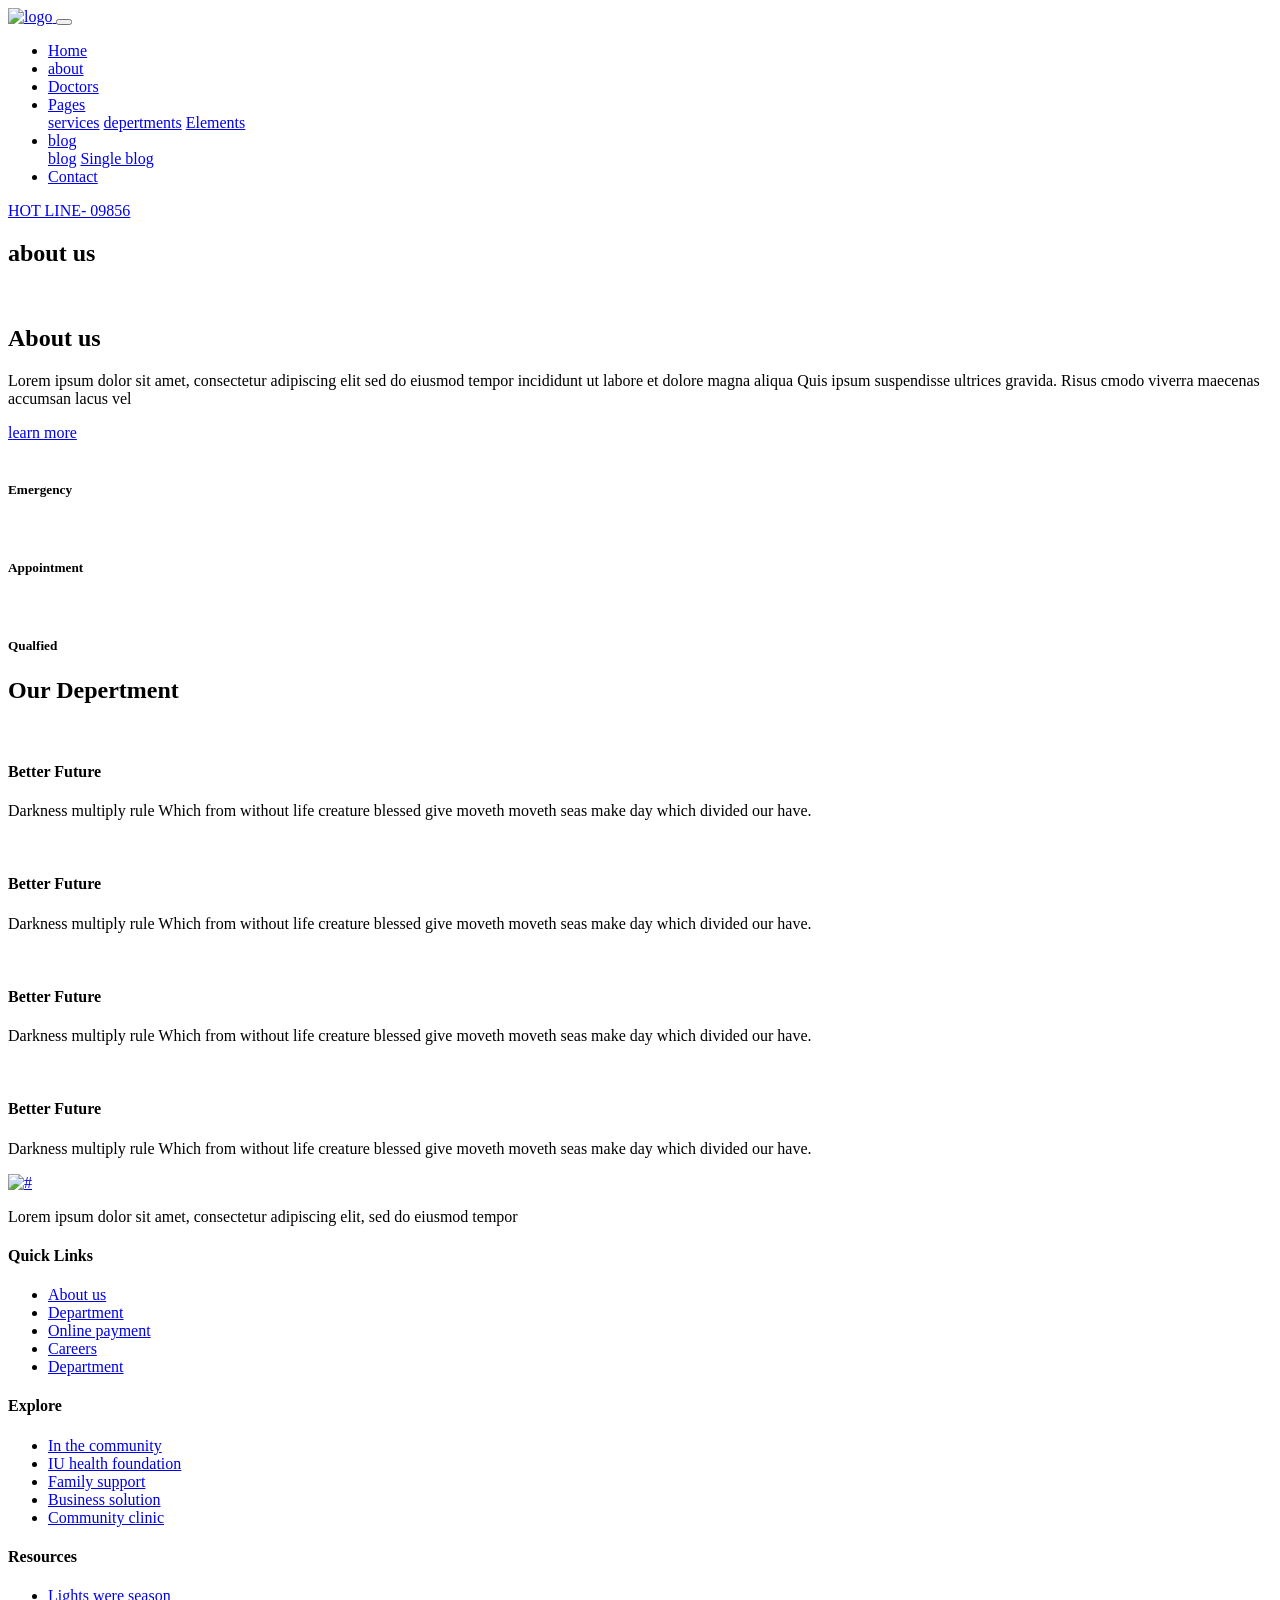
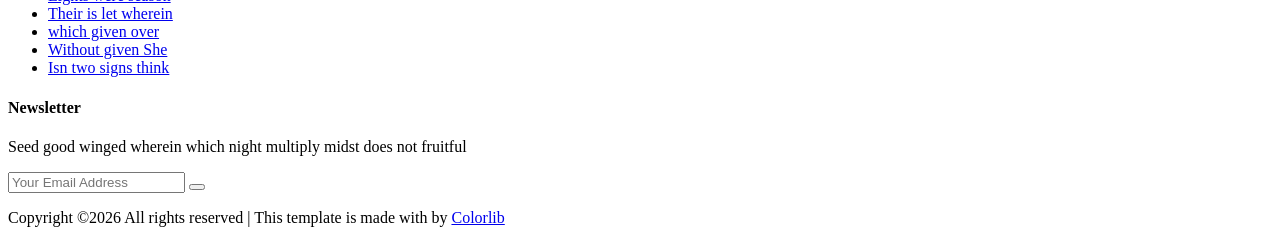
==== about.html @ 02fff4e0 "Add files via upload" ====
<!doctype html>
<html lang="en">

<head>
    <!-- Required meta tags -->
    <meta charset="utf-8">
    <meta name="viewport" content="width=device-width, initial-scale=1, shrink-to-fit=no">
    <title>medical</title>
    <link rel="icon" href="img/favicon.png">
    <!-- Bootstrap CSS -->
    <link rel="stylesheet" href="css/bootstrap.min.css">
    <!-- animate CSS -->
    <link rel="stylesheet" href="css/animate.css">
    <!-- owl carousel CSS -->
    <link rel="stylesheet" href="css/owl.carousel.min.css">
    <!-- themify CSS -->
    <link rel="stylesheet" href="css/themify-icons.css">
    <!-- flaticon CSS -->
    <link rel="stylesheet" href="css/flaticon.css">
    <!-- magnific popup CSS -->
    <link rel="stylesheet" href="css/magnific-popup.css">
    <!-- nice select CSS -->
    <link rel="stylesheet" href="css/nice-select.css">
    <!-- swiper CSS -->
    <link rel="stylesheet" href="css/slick.css">
    <!-- style CSS -->
    <link rel="stylesheet" href="css/style.css">
</head>

<body>
    <!--::header part start::-->
    <header class="main_menu">
        <div class="container">
            <div class="row align-items-center">
                <div class="col-lg-12">
                    <nav class="navbar navbar-expand-lg navbar-light">
                        <a class="navbar-brand" href="index.html"> <img src="img/logo.png" alt="logo"> </a>
                        <button class="navbar-toggler" type="button" data-toggle="collapse"
                            data-target="#navbarSupportedContent" aria-controls="navbarSupportedContent"
                            aria-expanded="false" aria-label="Toggle navigation">
                            <span class="navbar-toggler-icon"></span>
                        </button>

                        <div class="collapse navbar-collapse main-menu-item justify-content-center"
                            id="navbarSupportedContent">
                            <ul class="navbar-nav align-items-center">
                                <li class="nav-item active">
                                    <a class="nav-link" href="index.html">Home</a>
                                </li>
                                <li class="nav-item">
                                    <a class="nav-link" href="about.html">about</a>
                                </li>
                                <li class="nav-item">
                                    <a class="nav-link" href="Doctor.html">Doctors</a>
                                </li>

                                <li class="nav-item dropdown">
                                    <a class="nav-link dropdown-toggle" href="blog.html" id="navbarDropdown"
                                        role="button" data-toggle="dropdown" aria-haspopup="true" aria-expanded="false">
                                        Pages
                                    </a>
                                    <div class="dropdown-menu" aria-labelledby="navbarDropdown">
                                        <a class="dropdown-item" href="services.html">services</a>
                                        <a class="dropdown-item" href="dep.html">depertments</a>
                                        <a class="dropdown-item" href="elements.html">Elements</a>
                                    </div>
                                </li>
                                <li class="nav-item dropdown">
                                    <a class="nav-link dropdown-toggle" href="blog.html" id="navbarDropdown_1"
                                        role="button" data-toggle="dropdown" aria-haspopup="true" aria-expanded="false">
                                        blog
                                    </a>
                                    <div class="dropdown-menu" aria-labelledby="navbarDropdown_1">
                                        <a class="dropdown-item" href="blog.html">blog</a>
                                        <a class="dropdown-item" href="single-blog.html">Single blog</a>
                                    </div>
                                </li>

                                <li class="nav-item">
                                    <a class="nav-link" href="contact.html">Contact</a>
                                </li>
                            </ul>
                        </div>
                        <a class="btn_2 d-none d-lg-block" href="#">HOT LINE- 09856</a>
                    </nav>
                </div>
            </div>
        </div>
    </header>
    <!-- Header part end-->

    <!-- breadcrumb start-->
    <section class="breadcrumb_part breadcrumb_bg">
        <div class="container">
            <div class="row">
                <div class="col-lg-12">
                    <div class="breadcrumb_iner">
                        <div class="breadcrumb_iner_item">
                            <h2>about us</h2>
                        </div>
                    </div>
                </div>
            </div>
        </div>
    </section>
    <!-- breadcrumb start-->

    <!-- about us part start-->
    <section class="about_us single_about_padding">
        <div class="container">
            <div class="row justify-content-between align-items-center">
                <div class="col-md-6 col-lg-6">
                    <div class="about_us_img">
                        <img src="img/top_service.png" alt="">
                    </div>
                </div>
                <div class="col-md-6 col-lg-5">
                    <div class="about_us_text">
                        <h2>About us</h2>
                        <p>Lorem ipsum dolor sit amet, consectetur adipiscing elit sed
                            do eiusmod tempor incididunt ut labore et dolore magna aliqua
                            Quis ipsum suspendisse ultrices gravida. Risus cmodo viverra
                            maecenas accumsan lacus vel</p>
                        <a class="btn_2 " href="#">learn more</a>
                        <div class="banner_item">
                            <div class="single_item">
                                <img src="img/icon/banner_1.svg" alt="">
                                <h5>Emergency</h5>
                            </div>
                            <div class="single_item">
                                <img src="img/icon/banner_2.svg" alt="">
                                <h5>Appointment</h5>
                            </div>
                            <div class="single_item">
                                <img src="img/icon/banner_3.svg" alt="">
                                <h5>Qualfied</h5>
                            </div>
                        </div>
                    </div>
                </div>
            </div>
        </div>
    </section>
    <!-- about us part end-->

    <!-- our depertment part start-->
    <section class="our_depertment section_padding">
        <div class="container">
            <div class="row justify-content-center text-center">
                <div class="col-xl-12">
                    <div class="depertment_content">
                        <div class="row justify-content-center">
                            <div class="col-xl-8">
                                <h2>Our Depertment</h2>
                                <div class="row">
                                    <div class="col-lg-6 col-sm-6">
                                        <div class="single_our_depertment">
                                            <span class="our_depertment_icon"><img src="img/icon/feature_2.svg"
                                                    alt=""></span>
                                            <h4>Better Future</h4>
                                            <p>Darkness multiply rule Which from without life creature blessed
                                                give moveth moveth seas make day which divided our have.</p>
                                        </div>
                                    </div>
                                    <div class="col-lg-6 col-sm-6">
                                        <div class="single_our_depertment">
                                            <span class="our_depertment_icon"><img src="img/icon/feature_2.svg"
                                                    alt=""></span>
                                            <h4>Better Future</h4>
                                            <p>Darkness multiply rule Which from without life creature blessed
                                                give moveth moveth seas make day which divided our have.</p>
                                        </div>
                                    </div>
                                    <div class="col-lg-6 col-sm-6">
                                        <div class="single_our_depertment">
                                            <span class="our_depertment_icon"><img src="img/icon/feature_2.svg"
                                                    alt=""></span>
                                            <h4>Better Future</h4>
                                            <p>Darkness multiply rule Which from without life creature blessed
                                                give moveth moveth seas make day which divided our have.</p>
                                        </div>
                                    </div>
                                    <div class="col-lg-6 col-sm-6">
                                        <div class="single_our_depertment">
                                            <span class="our_depertment_icon"><img src="img/icon/feature_2.svg"
                                                    alt=""></span>
                                            <h4>Better Future</h4>
                                            <p>Darkness multiply rule Which from without life creature blessed
                                                give moveth moveth seas make day which divided our have.</p>
                                        </div>
                                    </div>
                                </div>
                            </div>
                        </div>

                    </div>
                </div>
            </div>
        </div>
    </section>
    <!-- our depertment part end-->

    <!-- footer part start-->
    <footer class="footer-area">
        <div class="footer section_padding">
            <div class="container">
                <div class="row justify-content-between">
                    <div class="col-xl-2 col-md-4 col-sm-6 single-footer-widget">
                        <a href="#" class="footer_logo"> <img src="img/logo.png" alt="#"> </a>
                        <p>Lorem ipsum dolor sit amet, consectetur adipiscing elit, sed do eiusmod tempor </p>
                        <div class="social_logo">
                            <a href="#"><i class="ti-facebook"></i></a>
                            <a href="#"> <i class="ti-twitter"></i> </a>
                            <a href="#"><i class="ti-instagram"></i></a>
                            <a href="#"><i class="ti-skype"></i></a>
                        </div>
                    </div>
                    <div class="col-xl-2 col-sm-6 col-md-4 single-footer-widget">
                        <h4>Quick Links</h4>
                        <ul>
                            <li><a href="#">About us</a></li>
                            <li><a href="#">Department</a></li>
                            <li><a href="#"> Online payment</a></li>
                            <li><a href="#">Careers</a></li>
                            <li><a href="#">Department</a></li>
                        </ul>
                    </div>
                    <div class="col-xl-2 col-sm-6 col-md-4 single-footer-widget">
                        <h4>Explore</h4>
                        <ul>
                            <li><a href="#">In the community</a></li>
                            <li><a href="#">IU health foundation</a></li>
                            <li><a href="#">Family support </a></li>
                            <li><a href="#">Business solution</a></li>
                            <li><a href="#">Community clinic</a></li>
                        </ul>
                    </div>
                    <div class="col-xl-2 col-sm-6 col-md-6 single-footer-widget">
                        <h4>Resources</h4>
                        <ul>
                            <li><a href="#">Lights were season</a></li>
                            <li><a href="#"> Their is let wherein</a></li>
                            <li><a href="#">which given over</a></li>
                            <li><a href="#">Without given She</a></li>
                            <li><a href="#">Isn two signs think</a></li>
                        </ul>
                    </div>
                    <div class="col-xl-3 col-sm-6 col-md-6 single-footer-widget">
                        <h4>Newsletter</h4>
                        <p>Seed good winged wherein which night multiply
                            midst does not fruitful</p>
                        <div class="form-wrap" id="mc_embed_signup">
                            <form target="_blank"
                                action="https://spondonit.us12.list-manage.com/subscribe/post?u=1462626880ade1ac87bd9c93a&amp;id=92a4423d01"
                                method="get" class="form-inline">
                                <input class="form-control" name="EMAIL" placeholder="Your Email Address"
                                    onfocus="this.placeholder = ''" onblur="this.placeholder = 'Your Email Address '"
                                    required="" type="email">
                                <button class="click-btn btn btn-default text-uppercase"> <i class="ti-angle-right"></i>
                                </button>
                                <div style="position: absolute; left: -5000px;">
                                    <input name="b_36c4fd991d266f23781ded980_aefe40901a" tabindex="-1" value=""
                                        type="text">
                                </div>

                                <div class="info"></div>
                            </form>
                        </div>
                    </div>
                </div>
            </div>
        </div>

        <div class="copyright_part">
            <div class="container">
                <div class="row align-items-center">
                    <p class="footer-text m-0 col-lg-8 col-md-12"><!-- Link back to Colorlib can't be removed. Template is licensed under CC BY 3.0. -->
Copyright &copy;<script>document.write(new Date().getFullYear());</script> All rights reserved | This template is made with <i class="ti-heart" aria-hidden="true"></i> by <a href="https://colorlib.com" target="_blank">Colorlib</a>
<!-- Link back to Colorlib can't be removed. Template is licensed under CC BY 3.0. -->
</p>
                    <div class="col-lg-4 col-md-12 text-center text-lg-right footer-social">
                        <a href="#"><i class="ti-facebook"></i></a>
                        <a href="#"> <i class="ti-twitter"></i> </a>
                        <a href="#"><i class="ti-instagram"></i></a>
                        <a href="#"><i class="ti-skype"></i></a>
                    </div>
                </div>
            </div>
        </div>
    </footer>

    <!-- footer part end-->

    <!-- jquery plugins here-->

    <script src="js/jquery-1.12.1.min.js"></script>
    <!-- popper js -->
    <script src="js/popper.min.js"></script>
    <!-- bootstrap js -->
    <script src="js/bootstrap.min.js"></script>
    <!-- owl carousel js -->
    <script src="js/owl.carousel.min.js"></script>
    <script src="js/jquery.nice-select.min.js"></script>
    <!-- contact js -->
    <script src="js/jquery.ajaxchimp.min.js"></script>
    <script src="js/jquery.form.js"></script>
    <script src="js/jquery.validate.min.js"></script>
    <script src="js/mail-script.js"></script>
    <script src="js/contact.js"></script>
    <!-- custom js -->
    <script src="js/custom.js"></script>
</body>

</html>
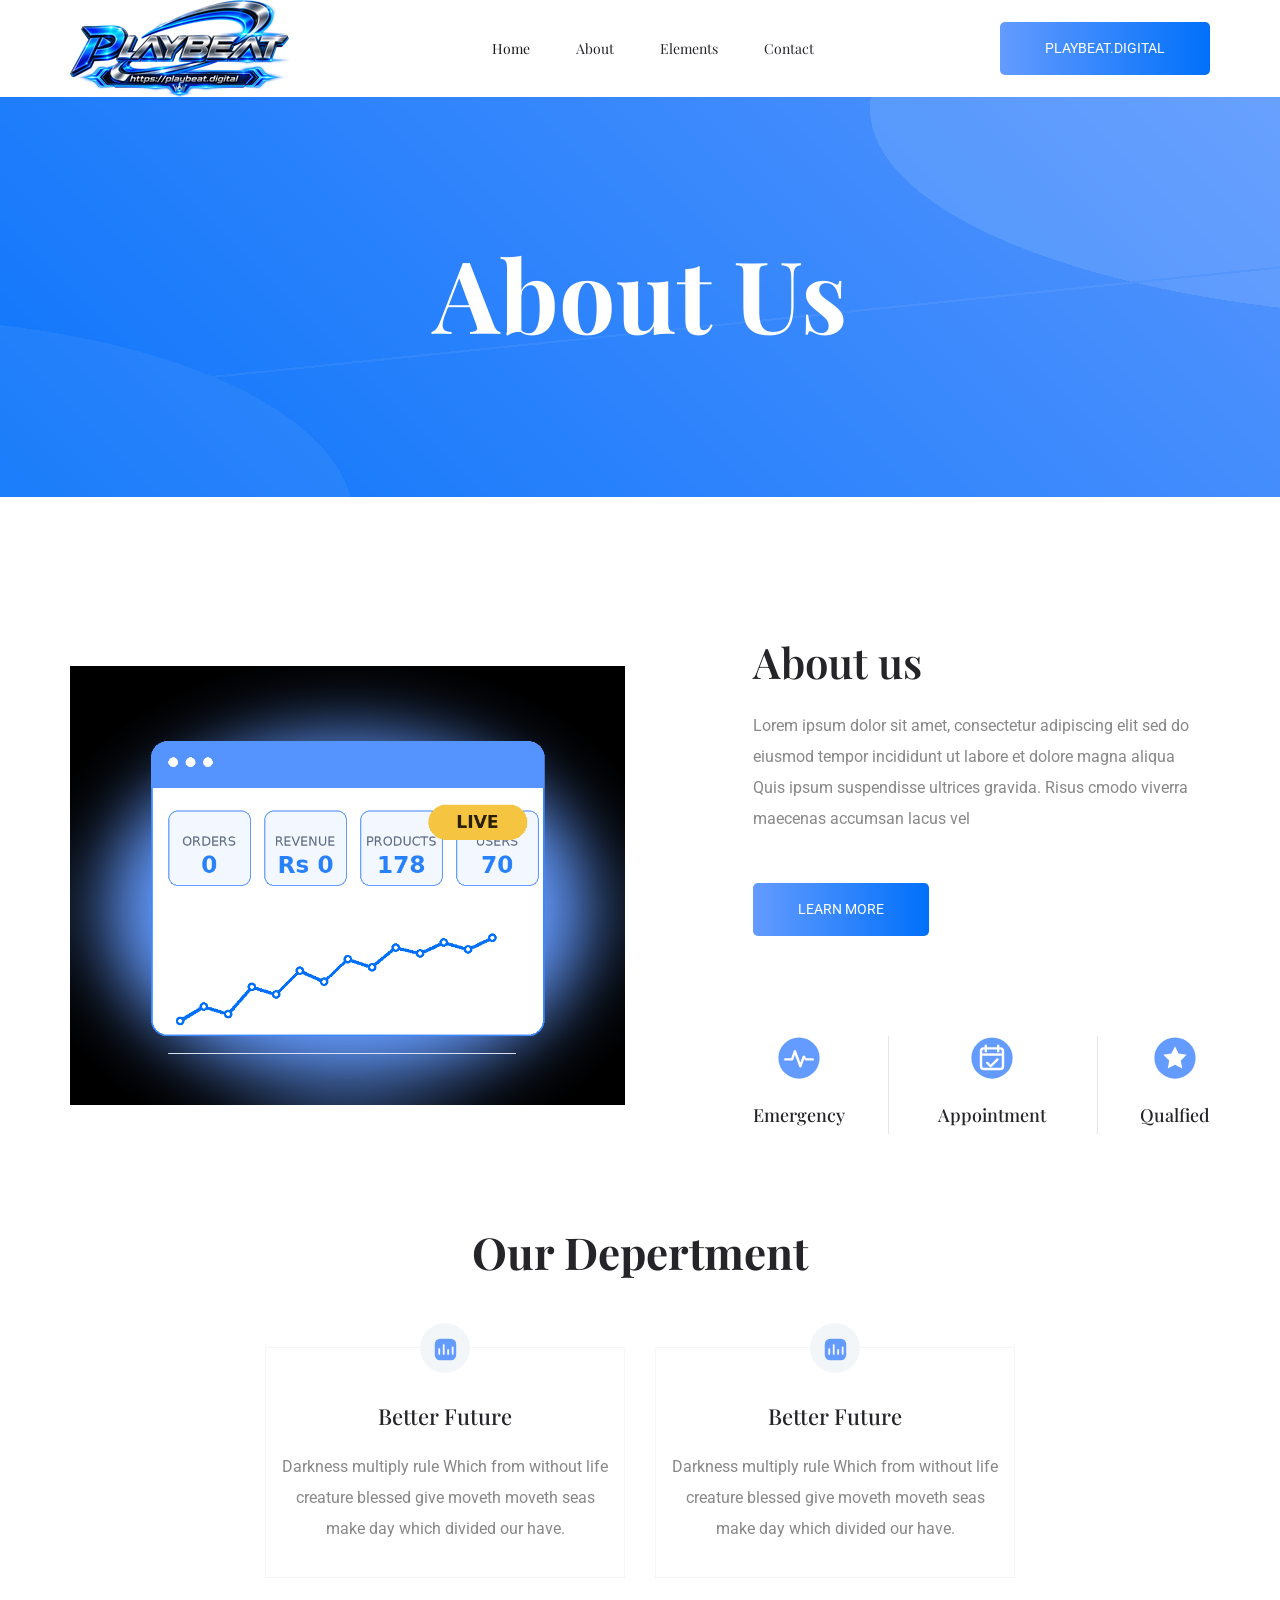
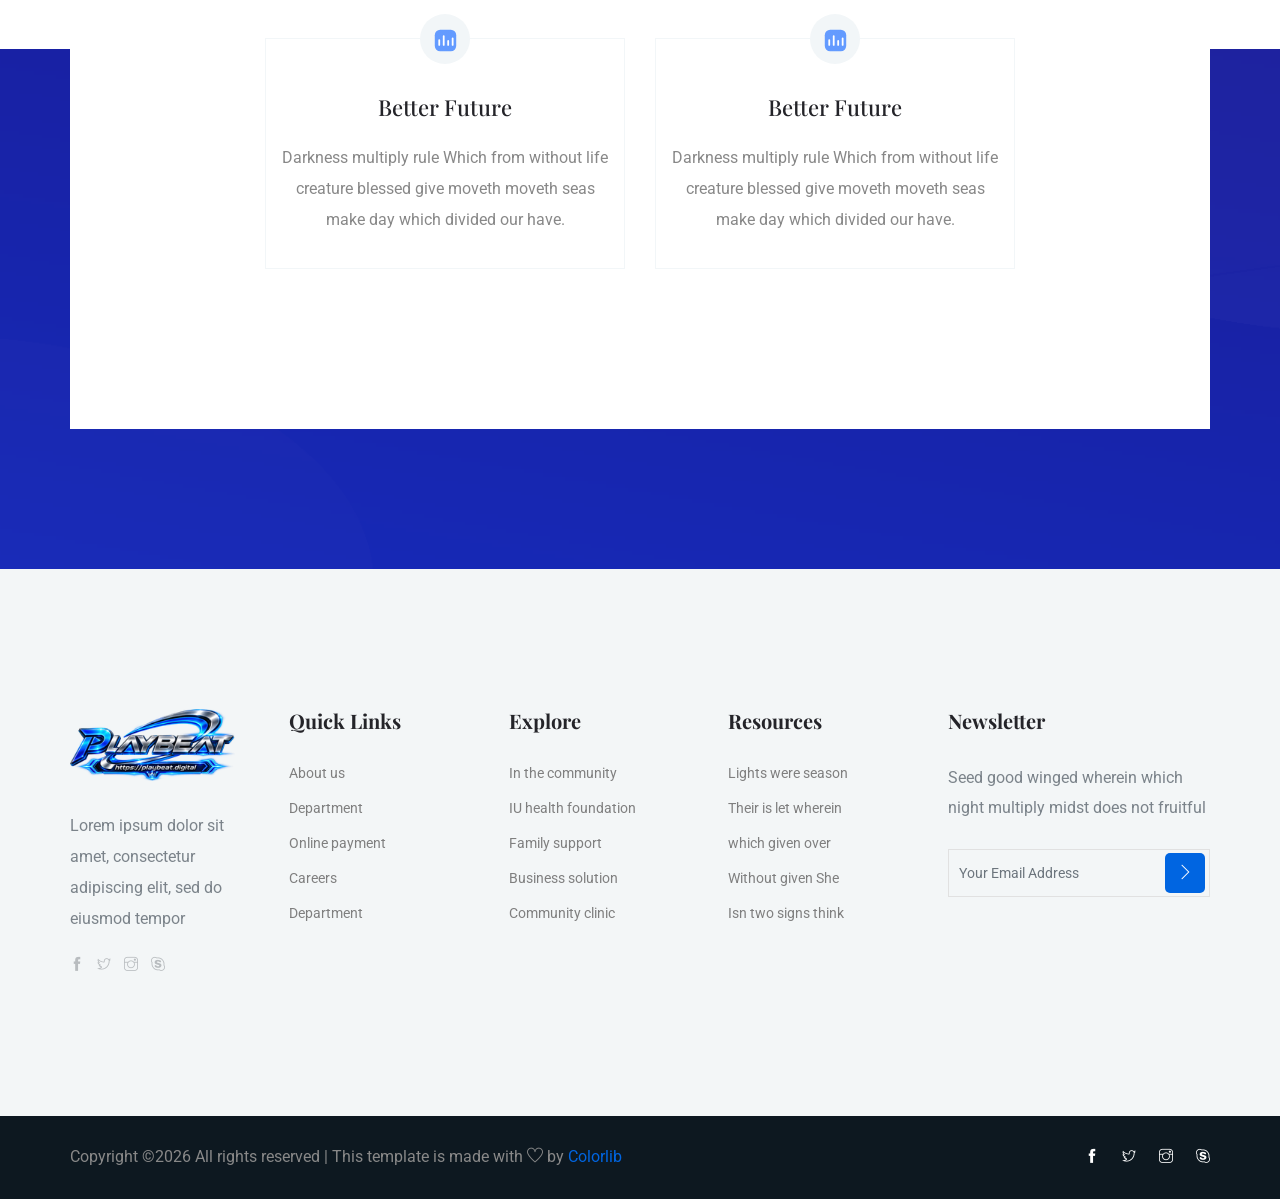
==== commit d4e9fcb0: "Apply Medico theme visually + add admin panel bootstrap page with integrations display - Restructure" ====
--- a/about.html
+++ b/about.html
@@ -5,7 +5,7 @@
     <!-- Required meta tags -->
     <meta charset="utf-8">
     <meta name="viewport" content="width=device-width, initial-scale=1, shrink-to-fit=no">
-    <title>medical</title>
+    <title>Playbeat Digital — About the Admin Bootstrap</title>
     <link rel="icon" href="img/favicon.png">
     <!-- Bootstrap CSS -->
     <link rel="stylesheet" href="css/bootstrap.min.css">
@@ -43,7 +43,7 @@
 
                         <div class="collapse navbar-collapse main-menu-item justify-content-center"
                             id="navbarSupportedContent">
-                            <ul class="navbar-nav align-items-center">
+                                                        <ul class="navbar-nav align-items-center">
                                 <li class="nav-item active">
                                     <a class="nav-link" href="index.html">Home</a>
                                 </li>
@@ -51,37 +51,14 @@
                                     <a class="nav-link" href="about.html">about</a>
                                 </li>
                                 <li class="nav-item">
-                                    <a class="nav-link" href="Doctor.html">Doctors</a>
-                                </li>
-
-                                <li class="nav-item dropdown">
-                                    <a class="nav-link dropdown-toggle" href="blog.html" id="navbarDropdown"
-                                        role="button" data-toggle="dropdown" aria-haspopup="true" aria-expanded="false">
-                                        Pages
-                                    </a>
-                                    <div class="dropdown-menu" aria-labelledby="navbarDropdown">
-                                        <a class="dropdown-item" href="services.html">services</a>
-                                        <a class="dropdown-item" href="dep.html">depertments</a>
-                                        <a class="dropdown-item" href="elements.html">Elements</a>
-                                    </div>
-                                </li>
-                                <li class="nav-item dropdown">
-                                    <a class="nav-link dropdown-toggle" href="blog.html" id="navbarDropdown_1"
-                                        role="button" data-toggle="dropdown" aria-haspopup="true" aria-expanded="false">
-                                        blog
-                                    </a>
-                                    <div class="dropdown-menu" aria-labelledby="navbarDropdown_1">
-                                        <a class="dropdown-item" href="blog.html">blog</a>
-                                        <a class="dropdown-item" href="single-blog.html">Single blog</a>
-                                    </div>
-                                </li>
-
+                                    <a class="nav-link" href="elements.html">Elements</a>
+                                </li>
                                 <li class="nav-item">
                                     <a class="nav-link" href="contact.html">Contact</a>
                                 </li>
                             </ul>
                         </div>
-                        <a class="btn_2 d-none d-lg-block" href="#">HOT LINE- 09856</a>
+                        <a class="btn_2 d-none d-lg-block" href="https://playbeat.digital" target="_blank" rel="noopener">playbeat.digital</a>
                     </nav>
                 </div>
             </div>
--- a/css/themify-icons.css
+++ b/css/themify-icons.css
@@ -0,0 +1,1081 @@
+@font-face {
+	font-family: 'themify';
+	src:url('../fonts/themify.eot?-fvbane');
+	src:url('../fonts/themify.eot?#iefix-fvbane') format('embedded-opentype'),
+		url('../fonts/themify.woff?-fvbane') format('woff'),
+		url('../fonts/themify.ttf?-fvbane') format('truetype'),
+		url('../fonts/themify.svg?-fvbane#themify') format('svg');
+	font-weight: normal;
+	font-style: normal;
+}
+
+[class^="ti-"], [class*=" ti-"] {
+	font-family: 'themify';
+	speak: none;
+	font-style: normal;
+	font-weight: normal;
+	font-variant: normal;
+	text-transform: none;
+	line-height: 1;
+
+	/* Better Font Rendering =========== */
+	-webkit-font-smoothing: antialiased;
+	-moz-osx-font-smoothing: grayscale;
+}
+
+.ti-wand:before {
+	content: "\e600";
+}
+.ti-volume:before {
+	content: "\e601";
+}
+.ti-user:before {
+	content: "\e602";
+}
+.ti-unlock:before {
+	content: "\e603";
+}
+.ti-unlink:before {
+	content: "\e604";
+}
+.ti-trash:before {
+	content: "\e605";
+}
+.ti-thought:before {
+	content: "\e606";
+}
+.ti-target:before {
+	content: "\e607";
+}
+.ti-tag:before {
+	content: "\e608";
+}
+.ti-tablet:before {
+	content: "\e609";
+}
+.ti-star:before {
+	content: "\e60a";
+}
+.ti-spray:before {
+	content: "\e60b";
+}
+.ti-signal:before {
+	content: "\e60c";
+}
+.ti-shopping-cart:before {
+	content: "\e60d";
+}
+.ti-shopping-cart-full:before {
+	content: "\e60e";
+}
+.ti-settings:before {
+	content: "\e60f";
+}
+.ti-search:before {
+	content: "\e610";
+}
+.ti-zoom-in:before {
+	content: "\e611";
+}
+.ti-zoom-out:before {
+	content: "\e612";
+}
+.ti-cut:before {
+	content: "\e613";
+}
+.ti-ruler:before {
+	content: "\e614";
+}
+.ti-ruler-pencil:before {
+	content: "\e615";
+}
+.ti-ruler-alt:before {
+	content: "\e616";
+}
+.ti-bookmark:before {
+	content: "\e617";
+}
+.ti-bookmark-alt:before {
+	content: "\e618";
+}
+.ti-reload:before {
+	content: "\e619";
+}
+.ti-plus:before {
+	content: "\e61a";
+}
+.ti-pin:before {
+	content: "\e61b";
+}
+.ti-pencil:before {
+	content: "\e61c";
+}
+.ti-pencil-alt:before {
+	content: "\e61d";
+}
+.ti-paint-roller:before {
+	content: "\e61e";
+}
+.ti-paint-bucket:before {
+	content: "\e61f";
+}
+.ti-na:before {
+	content: "\e620";
+}
+.ti-mobile:before {
+	content: "\e621";
+}
+.ti-minus:before {
+	content: "\e622";
+}
+.ti-medall:before {
+	content: "\e623";
+}
+.ti-medall-alt:before {
+	content: "\e624";
+}
+.ti-marker:before {
+	content: "\e625";
+}
+.ti-marker-alt:before {
+	content: "\e626";
+}
+.ti-arrow-up:before {
+	content: "\e627";
+}
+.ti-arrow-right:before {
+	content: "\e628";
+}
+.ti-arrow-left:before {
+	content: "\e629";
+}
+.ti-arrow-down:before {
+	content: "\e62a";
+}
+.ti-lock:before {
+	content: "\e62b";
+}
+.ti-location-arrow:before {
+	content: "\e62c";
+}
+.ti-link:before {
+	content: "\e62d";
+}
+.ti-layout:before {
+	content: "\e62e";
+}
+.ti-layers:before {
+	content: "\e62f";
+}
+.ti-layers-alt:before {
+	content: "\e630";
+}
+.ti-key:before {
+	content: "\e631";
+}
+.ti-import:before {
+	content: "\e632";
+}
+.ti-image:before {
+	content: "\e633";
+}
+.ti-heart:before {
+	content: "\e634";
+}
+.ti-heart-broken:before {
+	content: "\e635";
+}
+.ti-hand-stop:before {
+	content: "\e636";
+}
+.ti-hand-open:before {
+	content: "\e637";
+}
+.ti-hand-drag:before {
+	content: "\e638";
+}
+.ti-folder:before {
+	content: "\e639";
+}
+.ti-flag:before {
+	content: "\e63a";
+}
+.ti-flag-alt:before {
+	content: "\e63b";
+}
+.ti-flag-alt-2:before {
+	content: "\e63c";
+}
+.ti-eye:before {
+	content: "\e63d";
+}
+.ti-export:before {
+	content: "\e63e";
+}
+.ti-exchange-vertical:before {
+	content: "\e63f";
+}
+.ti-desktop:before {
+	content: "\e640";
+}
+.ti-cup:before {
+	content: "\e641";
+}
+.ti-crown:before {
+	content: "\e642";
+}
+.ti-comments:before {
+	content: "\e643";
+}
+.ti-comment:before {
+	content: "\e644";
+}
+.ti-comment-alt:before {
+	content: "\e645";
+}
+.ti-close:before {
+	content: "\e646";
+}
+.ti-clip:before {
+	content: "\e647";
+}
+.ti-angle-up:before {
+	content: "\e648";
+}
+.ti-angle-right:before {
+	content: "\e649";
+}
+.ti-angle-left:before {
+	content: "\e64a";
+}
+.ti-angle-down:before {
+	content: "\e64b";
+}
+.ti-check:before {
+	content: "\e64c";
+}
+.ti-check-box:before {
+	content: "\e64d";
+}
+.ti-camera:before {
+	content: "\e64e";
+}
+.ti-announcement:before {
+	content: "\e64f";
+}
+.ti-brush:before {
+	content: "\e650";
+}
+.ti-briefcase:before {
+	content: "\e651";
+}
+.ti-bolt:before {
+	content: "\e652";
+}
+.ti-bolt-alt:before {
+	content: "\e653";
+}
+.ti-blackboard:before {
+	content: "\e654";
+}
+.ti-bag:before {
+	content: "\e655";
+}
+.ti-move:before {
+	content: "\e656";
+}
+.ti-arrows-vertical:before {
+	content: "\e657";
+}
+.ti-arrows-horizontal:before {
+	content: "\e658";
+}
+.ti-fullscreen:before {
+	content: "\e659";
+}
+.ti-arrow-top-right:before {
+	content: "\e65a";
+}
+.ti-arrow-top-left:before {
+	content: "\e65b";
+}
+.ti-arrow-circle-up:before {
+	content: "\e65c";
+}
+.ti-arrow-circle-right:before {
+	content: "\e65d";
+}
+.ti-arrow-circle-left:before {
+	content: "\e65e";
+}
+.ti-arrow-circle-down:before {
+	content: "\e65f";
+}
+.ti-angle-double-up:before {
+	content: "\e660";
+}
+.ti-angle-double-right:before {
+	content: "\e661";
+}
+.ti-angle-double-left:before {
+	content: "\e662";
+}
+.ti-angle-double-down:before {
+	content: "\e663";
+}
+.ti-zip:before {
+	content: "\e664";
+}
+.ti-world:before {
+	content: "\e665";
+}
+.ti-wheelchair:before {
+	content: "\e666";
+}
+.ti-view-list:before {
+	content: "\e667";
+}
+.ti-view-list-alt:before {
+	content: "\e668";
+}
+.ti-view-grid:before {
+	content: "\e669";
+}
+.ti-uppercase:before {
+	content: "\e66a";
+}
+.ti-upload:before {
+	content: "\e66b";
+}
+.ti-underline:before {
+	content: "\e66c";
+}
+.ti-truck:before {
+	content: "\e66d";
+}
+.ti-timer:before {
+	content: "\e66e";
+}
+.ti-ticket:before {
+	content: "\e66f";
+}
+.ti-thumb-up:before {
+	content: "\e670";
+}
+.ti-thumb-down:before {
+	content: "\e671";
+}
+.ti-text:before {
+	content: "\e672";
+}
+.ti-stats-up:before {
+	content: "\e673";
+}
+.ti-stats-down:before {
+	content: "\e674";
+}
+.ti-split-v:before {
+	content: "\e675";
+}
+.ti-split-h:before {
+	content: "\e676";
+}
+.ti-smallcap:before {
+	content: "\e677";
+}
+.ti-shine:before {
+	content: "\e678";
+}
+.ti-shift-right:before {
+	content: "\e679";
+}
+.ti-shift-left:before {
+	content: "\e67a";
+}
+.ti-shield:before {
+	content: "\e67b";
+}
+.ti-notepad:before {
+	content: "\e67c";
+}
+.ti-server:before {
+	content: "\e67d";
+}
+.ti-quote-right:before {
+	content: "\e67e";
+}
+.ti-quote-left:before {
+	content: "\e67f";
+}
+.ti-pulse:before {
+	content: "\e680";
+}
+.ti-printer:before {
+	content: "\e681";
+}
+.ti-power-off:before {
+	content: "\e682";
+}
+.ti-plug:before {
+	content: "\e683";
+}
+.ti-pie-chart:before {
+	content: "\e684";
+}
+.ti-paragraph:before {
+	content: "\e685";
+}
+.ti-panel:before {
+	content: "\e686";
+}
+.ti-package:before {
+	content: "\e687";
+}
+.ti-music:before {
+	content: "\e688";
+}
+.ti-music-alt:before {
+	content: "\e689";
+}
+.ti-mouse:before {
+	content: "\e68a";
+}
+.ti-mouse-alt:before {
+	content: "\e68b";
+}
+.ti-money:before {
+	content: "\e68c";
+}
+.ti-microphone:before {
+	content: "\e68d";
+}
+.ti-menu:before {
+	content: "\e68e";
+}
+.ti-menu-alt:before {
+	content: "\e68f";
+}
+.ti-map:before {
+	content: "\e690";
+}
+.ti-map-alt:before {
+	content: "\e691";
+}
+.ti-loop:before {
+	content: "\e692";
+}
+.ti-location-pin:before {
+	content: "\e693";
+}
+.ti-list:before {
+	content: "\e694";
+}
+.ti-light-bulb:before {
+	content: "\e695";
+}
+.ti-Italic:before {
+	content: "\e696";
+}
+.ti-info:before {
+	content: "\e697";
+}
+.ti-infinite:before {
+	content: "\e698";
+}
+.ti-id-badge:before {
+	content: "\e699";
+}
+.ti-hummer:before {
+	content: "\e69a";
+}
+.ti-home:before {
+	content: "\e69b";
+}
+.ti-help:before {
+	content: "\e69c";
+}
+.ti-headphone:before {
+	content: "\e69d";
+}
+.ti-harddrives:before {
+	content: "\e69e";
+}
+.ti-harddrive:before {
+	content: "\e69f";
+}
+.ti-gift:before {
+	content: "\e6a0";
+}
+.ti-game:before {
+	content: "\e6a1";
+}
+.ti-filter:before {
+	content: "\e6a2";
+}
+.ti-files:before {
+	content: "\e6a3";
+}
+.ti-file:before {
+	content: "\e6a4";
+}
+.ti-eraser:before {
+	content: "\e6a5";
+}
+.ti-envelope:before {
+	content: "\e6a6";
+}
+.ti-download:before {
+	content: "\e6a7";
+}
+.ti-direction:before {
+	content: "\e6a8";
+}
+.ti-direction-alt:before {
+	content: "\e6a9";
+}
+.ti-dashboard:before {
+	content: "\e6aa";
+}
+.ti-control-stop:before {
+	content: "\e6ab";
+}
+.ti-control-shuffle:before {
+	content: "\e6ac";
+}
+.ti-control-play:before {
+	content: "\e6ad";
+}
+.ti-control-pause:before {
+	content: "\e6ae";
+}
+.ti-control-forward:before {
+	content: "\e6af";
+}
+.ti-control-backward:before {
+	content: "\e6b0";
+}
+.ti-cloud:before {
+	content: "\e6b1";
+}
+.ti-cloud-up:before {
+	content: "\e6b2";
+}
+.ti-cloud-down:before {
+	content: "\e6b3";
+}
+.ti-clipboard:before {
+	content: "\e6b4";
+}
+.ti-car:before {
+	content: "\e6b5";
+}
+.ti-calendar:before {
+	content: "\e6b6";
+}
+.ti-book:before {
+	content: "\e6b7";
+}
+.ti-bell:before {
+	content: "\e6b8";
+}
+.ti-basketball:before {
+	content: "\e6b9";
+}
+.ti-bar-chart:before {
+	content: "\e6ba";
+}
+.ti-bar-chart-alt:before {
+	content: "\e6bb";
+}
+.ti-back-right:before {
+	content: "\e6bc";
+}
+.ti-back-left:before {
+	content: "\e6bd";
+}
+.ti-arrows-corner:before {
+	content: "\e6be";
+}
+.ti-archive:before {
+	content: "\e6bf";
+}
+.ti-anchor:before {
+	content: "\e6c0";
+}
+.ti-align-right:before {
+	content: "\e6c1";
+}
+.ti-align-left:before {
+	content: "\e6c2";
+}
+.ti-align-justify:before {
+	content: "\e6c3";
+}
+.ti-align-center:before {
+	content: "\e6c4";
+}
+.ti-alert:before {
+	content: "\e6c5";
+}
+.ti-alarm-clock:before {
+	content: "\e6c6";
+}
+.ti-agenda:before {
+	content: "\e6c7";
+}
+.ti-write:before {
+	content: "\e6c8";
+}
+.ti-window:before {
+	content: "\e6c9";
+}
+.ti-widgetized:before {
+	content: "\e6ca";
+}
+.ti-widget:before {
+	content: "\e6cb";
+}
+.ti-widget-alt:before {
+	content: "\e6cc";
+}
+.ti-wallet:before {
+	content: "\e6cd";
+}
+.ti-video-clapper:before {
+	content: "\e6ce";
+}
+.ti-video-camera:before {
+	content: "\e6cf";
+}
+.ti-vector:before {
+	content: "\e6d0";
+}
+.ti-themify-logo:before {
+	content: "\e6d1";
+}
+.ti-themify-favicon:before {
+	content: "\e6d2";
+}
+.ti-themify-favicon-alt:before {
+	content: "\e6d3";
+}
+.ti-support:before {
+	content: "\e6d4";
+}
+.ti-stamp:before {
+	content: "\e6d5";
+}
+.ti-split-v-alt:before {
+	content: "\e6d6";
+}
+.ti-slice:before {
+	content: "\e6d7";
+}
+.ti-shortcode:before {
+	content: "\e6d8";
+}
+.ti-shift-right-alt:before {
+	content: "\e6d9";
+}
+.ti-shift-left-alt:before {
+	content: "\e6da";
+}
+.ti-ruler-alt-2:before {
+	content: "\e6db";
+}
+.ti-receipt:before {
+	content: "\e6dc";
+}
+.ti-pin2:before {
+	content: "\e6dd";
+}
+.ti-pin-alt:before {
+	content: "\e6de";
+}
+.ti-pencil-alt2:before {
+	content: "\e6df";
+}
+.ti-palette:before {
+	content: "\e6e0";
+}
+.ti-more:before {
+	content: "\e6e1";
+}
+.ti-more-alt:before {
+	content: "\e6e2";
+}
+.ti-microphone-alt:before {
+	content: "\e6e3";
+}
+.ti-magnet:before {
+	content: "\e6e4";
+}
+.ti-line-double:before {
+	content: "\e6e5";
+}
+.ti-line-dotted:before {
+	content: "\e6e6";
+}
+.ti-line-dashed:before {
+	content: "\e6e7";
+}
+.ti-layout-width-full:before {
+	content: "\e6e8";
+}
+.ti-layout-width-default:before {
+	content: "\e6e9";
+}
+.ti-layout-width-default-alt:before {
+	content: "\e6ea";
+}
+.ti-layout-tab:before {
+	content: "\e6eb";
+}
+.ti-layout-tab-window:before {
+	content: "\e6ec";
+}
+.ti-layout-tab-v:before {
+	content: "\e6ed";
+}
+.ti-layout-tab-min:before {
+	content: "\e6ee";
+}
+.ti-layout-slider:before {
+	content: "\e6ef";
+}
+.ti-layout-slider-alt:before {
+	content: "\e6f0";
+}
+.ti-layout-sidebar-right:before {
+	content: "\e6f1";
+}
+.ti-layout-sidebar-none:before {
+	content: "\e6f2";
+}
+.ti-layout-sidebar-left:before {
+	content: "\e6f3";
+}
+.ti-layout-placeholder:before {
+	content: "\e6f4";
+}
+.ti-layout-menu:before {
+	content: "\e6f5";
+}
+.ti-layout-menu-v:before {
+	content: "\e6f6";
+}
+.ti-layout-menu-separated:before {
+	content: "\e6f7";
+}
+.ti-layout-menu-full:before {
+	content: "\e6f8";
+}
+.ti-layout-media-right-alt:before {
+	content: "\e6f9";
+}
+.ti-layout-media-right:before {
+	content: "\e6fa";
+}
+.ti-layout-media-overlay:before {
+	content: "\e6fb";
+}
+.ti-layout-media-overlay-alt:before {
+	content: "\e6fc";
+}
+.ti-layout-media-overlay-alt-2:before {
+	content: "\e6fd";
+}
+.ti-layout-media-left-alt:before {
+	content: "\e6fe";
+}
+.ti-layout-media-left:before {
+	content: "\e6ff";
+}
+.ti-layout-media-center-alt:before {
+	content: "\e700";
+}
+.ti-layout-media-center:before {
+	content: "\e701";
+}
+.ti-layout-list-thumb:before {
+	content: "\e702";
+}
+.ti-layout-list-thumb-alt:before {
+	content: "\e703";
+}
+.ti-layout-list-post:before {
+	content: "\e704";
+}
+.ti-layout-list-large-image:before {
+	content: "\e705";
+}
+.ti-layout-line-solid:before {
+	content: "\e706";
+}
+.ti-layout-grid4:before {
+	content: "\e707";
+}
+.ti-layout-grid3:before {
+	content: "\e708";
+}
+.ti-layout-grid2:before {
+	content: "\e709";
+}
+.ti-layout-grid2-thumb:before {
+	content: "\e70a";
+}
+.ti-layout-cta-right:before {
+	content: "\e70b";
+}
+.ti-layout-cta-left:before {
+	content: "\e70c";
+}
+.ti-layout-cta-center:before {
+	content: "\e70d";
+}
+.ti-layout-cta-btn-right:before {
+	content: "\e70e";
+}
+.ti-layout-cta-btn-left:before {
+	content: "\e70f";
+}
+.ti-layout-column4:before {
+	content: "\e710";
+}
+.ti-layout-column3:before {
+	content: "\e711";
+}
+.ti-layout-column2:before {
+	content: "\e712";
+}
+.ti-layout-accordion-separated:before {
+	content: "\e713";
+}
+.ti-layout-accordion-merged:before {
+	content: "\e714";
+}
+.ti-layout-accordion-list:before {
+	content: "\e715";
+}
+.ti-ink-pen:before {
+	content: "\e716";
+}
+.ti-info-alt:before {
+	content: "\e717";
+}
+.ti-help-alt:before {
+	content: "\e718";
+}
+.ti-headphone-alt:before {
+	content: "\e719";
+}
+.ti-hand-point-up:before {
+	content: "\e71a";
+}
+.ti-hand-point-right:before {
+	content: "\e71b";
+}
+.ti-hand-point-left:before {
+	content: "\e71c";
+}
+.ti-hand-point-down:before {
+	content: "\e71d";
+}
+.ti-gallery:before {
+	content: "\e71e";
+}
+.ti-face-smile:before {
+	content: "\e71f";
+}
+.ti-face-sad:before {
+	content: "\e720";
+}
+.ti-credit-card:before {
+	content: "\e721";
+}
+.ti-control-skip-forward:before {
+	content: "\e722";
+}
+.ti-control-skip-backward:before {
+	content: "\e723";
+}
+.ti-control-record:before {
+	content: "\e724";
+}
+.ti-control-eject:before {
+	content: "\e725";
+}
+.ti-comments-smiley:before {
+	content: "\e726";
+}
+.ti-brush-alt:before {
+	content: "\e727";
+}
+.ti-youtube:before {
+	content: "\e728";
+}
+.ti-vimeo:before {
+	content: "\e729";
+}
+.ti-twitter:before {
+	content: "\e72a";
+}
+.ti-time:before {
+	content: "\e72b";
+}
+.ti-tumblr:before {
+	content: "\e72c";
+}
+.ti-skype:before {
+	content: "\e72d";
+}
+.ti-share:before {
+	content: "\e72e";
+}
+.ti-share-alt:before {
+	content: "\e72f";
+}
+.ti-rocket:before {
+	content: "\e730";
+}
+.ti-pinterest:before {
+	content: "\e731";
+}
+.ti-new-window:before {
+	content: "\e732";
+}
+.ti-microsoft:before {
+	content: "\e733";
+}
+.ti-list-ol:before {
+	content: "\e734";
+}
+.ti-linkedin:before {
+	content: "\e735";
+}
+.ti-layout-sidebar-2:before {
+	content: "\e736";
+}
+.ti-layout-grid4-alt:before {
+	content: "\e737";
+}
+.ti-layout-grid3-alt:before {
+	content: "\e738";
+}
+.ti-layout-grid2-alt:before {
+	content: "\e739";
+}
+.ti-layout-column4-alt:before {
+	content: "\e73a";
+}
+.ti-layout-column3-alt:before {
+	content: "\e73b";
+}
+.ti-layout-column2-alt:before {
+	content: "\e73c";
+}
+.ti-instagram:before {
+	content: "\e73d";
+}
+.ti-google:before {
+	content: "\e73e";
+}
+.ti-github:before {
+	content: "\e73f";
+}
+.ti-flickr:before {
+	content: "\e740";
+}
+.ti-facebook:before {
+	content: "\e741";
+}
+.ti-dropbox:before {
+	content: "\e742";
+}
+.ti-dribbble:before {
+	content: "\e743";
+}
+.ti-apple:before {
+	content: "\e744";
+}
+.ti-android:before {
+	content: "\e745";
+}
+.ti-save:before {
+	content: "\e746";
+}
+.ti-save-alt:before {
+	content: "\e747";
+}
+.ti-yahoo:before {
+	content: "\e748";
+}
+.ti-wordpress:before {
+	content: "\e749";
+}
+.ti-vimeo-alt:before {
+	content: "\e74a";
+}
+.ti-twitter-alt:before {
+	content: "\e74b";
+}
+.ti-tumblr-alt:before {
+	content: "\e74c";
+}
+.ti-trello:before {
+	content: "\e74d";
+}
+.ti-stack-overflow:before {
+	content: "\e74e";
+}
+.ti-soundcloud:before {
+	content: "\e74f";
+}
+.ti-sharethis:before {
+	content: "\e750";
+}
+.ti-sharethis-alt:before {
+	content: "\e751";
+}
+.ti-reddit:before {
+	content: "\e752";
+}
+.ti-pinterest-alt:before {
+	content: "\e753";
+}
+.ti-microsoft-alt:before {
+	content: "\e754";
+}
+.ti-linux:before {
+	content: "\e755";
+}
+.ti-jsfiddle:before {
+	content: "\e756";
+}
+.ti-joomla:before {
+	content: "\e757";
+}
+.ti-html5:before {
+	content: "\e758";
+}
+.ti-flickr-alt:before {
+	content: "\e759";
+}
+.ti-email:before {
+	content: "\e75a";
+}
+.ti-drupal:before {
+	content: "\e75b";
+}
+.ti-dropbox-alt:before {
+	content: "\e75c";
+}
+.ti-css3:before {
+	content: "\e75d";
+}
+.ti-rss:before {
+	content: "\e75e";
+}
+.ti-rss-alt:before {
+	content: "\e75f";
+}
--- a/css/flaticon.css
+++ b/css/flaticon.css
@@ -0,0 +1,34 @@
+	/*
+  	Flaticon icon font: Flaticon
+  	Creation date: 09/04/2019 10:10
+  	*/
+
+@font-face {
+  font-family: "Flaticon";
+  src: url("../fonts/Flaticon.eot");
+  src: url("../fonts/Flaticon.eot?#iefix") format("embedded-opentype"),
+       url("../fonts/Flaticon.woff2") format("woff2"),
+       url("../fonts/Flaticon.woff") format("woff"),
+       url("../fonts/Flaticon.ttf") format("truetype"),
+       url("../fonts/Flaticon.svg#Flaticon") format("svg");
+  font-weight: normal;
+  font-style: normal;
+}
+
+@media screen and (-webkit-min-device-pixel-ratio:0) {
+  @font-face {
+    font-family: "Flaticon";
+    src: url("../fonts/Flaticon.svg#Flaticon") format("svg");
+  }
+}
+
+[class^="flaticon-"]:before, [class*=" flaticon-"]:before,
+[class^="flaticon-"]:after, [class*=" flaticon-"]:after {   
+  font-family: Flaticon;
+        font-size: 30px;
+       font-style: normal;
+       color: #fff;
+}
+
+.flaticon-growth:before { content: "\f100"; }
+.flaticon-wallet:before { content: "\f101"; }
--- a/css/nice-select.css
+++ b/css/nice-select.css
@@ -0,0 +1,138 @@
+.nice-select {
+  -webkit-tap-highlight-color: transparent;
+  background-color: #fff;
+  border-radius: 5px;
+  border: solid 1px #e8e8e8;
+  box-sizing: border-box;
+  clear: both;
+  cursor: pointer;
+  display: block;
+  float: left;
+  font-family: inherit;
+  font-size: 14px;
+  font-weight: normal;
+  height: 42px;
+  line-height: 40px;
+  outline: none;
+  padding-left: 18px;
+  padding-right: 30px;
+  position: relative;
+  text-align: left !important;
+  -webkit-transition: all 0.2s ease-in-out;
+  transition: all 0.2s ease-in-out;
+  -webkit-user-select: none;
+     -moz-user-select: none;
+      -ms-user-select: none;
+          user-select: none;
+  white-space: nowrap;
+  width: auto; }
+  .nice-select:hover {
+    border-color: #dbdbdb; }
+  .nice-select:active, .nice-select.open, .nice-select:focus {
+    border-color: #999; }
+  .nice-select:after {
+    border-bottom: 2px solid #999;
+    border-right: 2px solid #999;
+    content: '';
+    display: block;
+    height: 10px;
+    margin-top: -4px;
+    pointer-events: none;
+    position: absolute;
+    right: 12px;
+    top: 50%;
+    -webkit-transform-origin: 66% 66%;
+        -ms-transform-origin: 66% 66%;
+            transform-origin: 66% 66%;
+    -webkit-transform: rotate(45deg);
+        -ms-transform: rotate(45deg);
+            transform: rotate(45deg);
+    -webkit-transition: all 0.15s ease-in-out;
+    transition: all 0.15s ease-in-out;
+    width: 10px; }
+  .nice-select.open:after {
+    -webkit-transform: rotate(-135deg);
+        -ms-transform: rotate(-135deg);
+            transform: rotate(-135deg); }
+  .nice-select.open .list {
+    opacity: 1;
+    pointer-events: auto;
+    -webkit-transform: scale(1) translateY(0);
+        -ms-transform: scale(1) translateY(0);
+            transform: scale(1) translateY(0); }
+  .nice-select.disabled {
+    border-color: #ededed;
+    color: #999;
+    pointer-events: none; }
+    .nice-select.disabled:after {
+      border-color: #cccccc; }
+  .nice-select.wide {
+    width: 100%; }
+    .nice-select.wide .list {
+      left: 0 !important;
+      right: 0 !important; }
+  .nice-select.right {
+    float: right; }
+    .nice-select.right .list {
+      left: auto;
+      right: 0; }
+  .nice-select.small {
+    font-size: 12px;
+    height: 36px;
+    line-height: 34px; }
+    .nice-select.small:after {
+      height: 4px;
+      width: 4px; }
+    .nice-select.small .option {
+      line-height: 34px;
+      min-height: 34px; }
+  .nice-select .list {
+    background-color: #fff;
+    border-radius: 5px;
+    box-shadow: 0 0 0 1px rgba(68, 68, 68, 0.11);
+    box-sizing: border-box;
+    margin-top: 4px;
+    opacity: 0;
+    overflow: hidden;
+    padding: 0;
+    pointer-events: none;
+    position: absolute;
+    top: 100%;
+    left: 0;
+    -webkit-transform-origin: 50% 0;
+        -ms-transform-origin: 50% 0;
+            transform-origin: 50% 0;
+    -webkit-transform: scale(0.75) translateY(-21px);
+        -ms-transform: scale(0.75) translateY(-21px);
+            transform: scale(0.75) translateY(-21px);
+    -webkit-transition: all 0.2s cubic-bezier(0.5, 0, 0, 1.25), opacity 0.15s ease-out;
+    transition: all 0.2s cubic-bezier(0.5, 0, 0, 1.25), opacity 0.15s ease-out;
+    z-index: 9; }
+    .nice-select .list:hover .option:not(:hover) {
+      background-color: transparent !important; }
+  .nice-select .option {
+    cursor: pointer;
+    font-weight: 400;
+    line-height: 40px;
+    list-style: none;
+    min-height: 40px;
+    outline: none;
+    padding-left: 18px;
+    padding-right: 29px;
+    text-align: left;
+    -webkit-transition: all 0.2s;
+    transition: all 0.2s; }
+    .nice-select .option:hover, .nice-select .option.focus, .nice-select .option.selected.focus {
+      background-color: #f6f6f6; }
+    .nice-select .option.selected {
+      font-weight: bold; }
+    .nice-select .option.disabled {
+      background-color: transparent;
+      color: #999;
+      cursor: default; }
+
+.no-csspointerevents .nice-select .list {
+  display: none; }
+
+.no-csspointerevents .nice-select.open .list {
+  display: block; }
--- a/css/style.css
+++ b/css/style.css
@@ -0,0 +1,6252 @@
+@import url("https://fonts.googleapis.com/css?family=Playfair+Display:400,700|Roboto:300,400,500,700&display=swap");
+/* line 1, ../../01 cl html template/03_jun 2019/182_medico_html/sass/_extends.scss */
+.btn_1, .btn_2, .regervation_part .btn_2:hover {
+  background-image: -webkit-linear-gradient(to right, #649bff, #0070fa, #649bff);
+  background-image: -o-linear-gradient(to right, #649bff, #0070fa, #649bff);
+  background-image: linear-gradient(to right, #649bff, #0070fa, #649bff);
+}
+
+/* line 6, ../../01 cl html template/03_jun 2019/182_medico_html/sass/_extends.scss */
+.regervation_part .btn_2 {
+  background-image: -webkit-linear-gradient(to right, #fff, #fff, #fff);
+  background-image: -o-linear-gradient(to right, #fff, #fff, #fff);
+  background-image: linear-gradient(to right, #fff, #fff, #fff);
+}
+
+/**************** common css start ****************/
+/* line 3, ../../01 cl html template/03_jun 2019/182_medico_html/sass/_common.scss */
+body {
+  font-family: "Roboto", sans-serif;
+  padding: 0;
+  margin: 0;
+  font-size: 14px;
+}
+
+/* line 9, ../../01 cl html template/03_jun 2019/182_medico_html/sass/_common.scss */
+.message_submit_form:focus {
+  outline: none;
+}
+
+/* line 12, ../../01 cl html template/03_jun 2019/182_medico_html/sass/_common.scss */
+input:hover, input:focus {
+  outline: none !important;
+}
+
+/* line 15, ../../01 cl html template/03_jun 2019/182_medico_html/sass/_common.scss */
+.gray_bg {
+  background-color: #f7f7f7;
+}
+
+/* line 18, ../../01 cl html template/03_jun 2019/182_medico_html/sass/_common.scss */
+.section_padding {
+  padding: 140px 0px;
+}
+
+@media only screen and (min-width: 992px) and (max-width: 1200px) {
+  /* line 18, ../../01 cl html template/03_jun 2019/182_medico_html/sass/_common.scss */
+  .section_padding {
+    padding: 80px 0px;
+  }
+}
+
+@media only screen and (min-width: 768px) and (max-width: 991px) {
+  /* line 18, ../../01 cl html template/03_jun 2019/182_medico_html/sass/_common.scss */
+  .section_padding {
+    padding: 70px 0px;
+  }
+}
+
+@media (max-width: 576px) {
+  /* line 18, ../../01 cl html template/03_jun 2019/182_medico_html/sass/_common.scss */
+  .section_padding {
+    padding: 70px 0px;
+  }
+}
+
+@media only screen and (min-width: 576px) and (max-width: 767px) {
+  /* line 18, ../../01 cl html template/03_jun 2019/182_medico_html/sass/_common.scss */
+  .section_padding {
+    padding: 70px 0px;
+  }
+}
+
+/* line 33, ../../01 cl html template/03_jun 2019/182_medico_html/sass/_common.scss */
+.single_padding_top {
+  padding-top: 140px !important;
+}
+
+@media only screen and (min-width: 992px) and (max-width: 1200px) {
+  /* line 33, ../../01 cl html template/03_jun 2019/182_medico_html/sass/_common.scss */
+  .single_padding_top {
+    padding-top: 70px !important;
+  }
+}
+
+@media only screen and (min-width: 768px) and (max-width: 991px) {
+  /* line 33, ../../01 cl html template/03_jun 2019/182_medico_html/sass/_common.scss */
+  .single_padding_top {
+    padding-top: 70px !important;
+  }
+}
+
+@media (max-width: 576px) {
+  /* line 33, ../../01 cl html template/03_jun 2019/182_medico_html/sass/_common.scss */
+  .single_padding_top {
+    padding-top: 70px !important;
+  }
+}
+
+@media only screen and (min-width: 576px) and (max-width: 767px) {
+  /* line 33, ../../01 cl html template/03_jun 2019/182_medico_html/sass/_common.scss */
+  .single_padding_top {
+    padding-top: 80px !important;
+  }
+}
+
+/* line 48, ../../01 cl html template/03_jun 2019/182_medico_html/sass/_common.scss */
+.padding_top {
+  padding-top: 140px;
+}
+
+@media only screen and (min-width: 992px) and (max-width: 1200px) {
+  /* line 48, ../../01 cl html template/03_jun 2019/182_medico_html/sass/_common.scss */
+  .padding_top {
+    padding-top: 80px;
+  }
+}
+
+@media only screen and (min-width: 768px) and (max-width: 991px) {
+  /* line 48, ../../01 cl html template/03_jun 2019/182_medico_html/sass/_common.scss */
+  .padding_top {
+    padding-top: 70px;
+  }
+}
+
+@media (max-width: 576px) {
+  /* line 48, ../../01 cl html template/03_jun 2019/182_medico_html/sass/_common.scss */
+  .padding_top {
+    padding-top: 70px;
+  }
+}
+
+@media only screen and (min-width: 576px) and (max-width: 767px) {
+  /* line 48, ../../01 cl html template/03_jun 2019/182_medico_html/sass/_common.scss */
+  .padding_top {
+    padding-top: 70px;
+  }
+}
+
+/* line 63, ../../01 cl html template/03_jun 2019/182_medico_html/sass/_common.scss */
+.padding_bottom {
+  padding-bottom: 140px;
+}
+
+@media only screen and (min-width: 992px) and (max-width: 1200px) {
+  /* line 63, ../../01 cl html template/03_jun 2019/182_medico_html/sass/_common.scss */
+  .padding_bottom {
+    padding-bottom: 80px;
+  }
+}
+
+@media only screen and (min-width: 768px) and (max-width: 991px) {
+  /* line 63, ../../01 cl html template/03_jun 2019/182_medico_html/sass/_common.scss */
+  .padding_bottom {
+    padding-bottom: 70px;
+  }
+}
+
+@media (max-width: 576px) {
+  /* line 63, ../../01 cl html template/03_jun 2019/182_medico_html/sass/_common.scss */
+  .padding_bottom {
+    padding-bottom: 70px;
+  }
+}
+
+@media only screen and (min-width: 576px) and (max-width: 767px) {
+  /* line 63, ../../01 cl html template/03_jun 2019/182_medico_html/sass/_common.scss */
+  .padding_bottom {
+    padding-bottom: 70px;
+  }
+}
+
+/* line 78, ../../01 cl html template/03_jun 2019/182_medico_html/sass/_common.scss */
+a {
+  text-decoration: none;
+  -webkit-transition: 0.5s;
+  transition: 0.5s;
+}
+
+/* line 81, ../../01 cl html template/03_jun 2019/182_medico_html/sass/_common.scss */
+a:hover {
+  outline: none;
+  text-decoration: none;
+}
+
+/* line 87, ../../01 cl html template/03_jun 2019/182_medico_html/sass/_common.scss */
+h1, h2, h3, h4, h5, h6 {
+  color: #242429;
+  font-family: "Playfair Display", serif;
+}
+
+/* line 91, ../../01 cl html template/03_jun 2019/182_medico_html/sass/_common.scss */
+p {
+  color: #666666;
+  font-family: "Roboto", sans-serif;
+  line-height: 1.929;
+  font-size: 16px;
+  margin-bottom: 0px;
+  color: #888888;
+}
+
+/* line 100, ../../01 cl html template/03_jun 2019/182_medico_html/sass/_common.scss */
+h2 {
+  font-size: 44px;
+  line-height: 28px;
+  color: #242429;
+  font-weight: 600;
+  line-height: 1.222;
+}
+
+@media (max-width: 576px) {
+  /* line 100, ../../01 cl html template/03_jun 2019/182_medico_html/sass/_common.scss */
+  h2 {
+    font-size: 22px;
+    line-height: 25px;
+  }
+}
+
+@media only screen and (min-width: 576px) and (max-width: 767px) {
+  /* line 100, ../../01 cl html template/03_jun 2019/182_medico_html/sass/_common.scss */
+  h2 {
+    font-size: 24px;
+    line-height: 25px;
+  }
+}
+
+/* line 117, ../../01 cl html template/03_jun 2019/182_medico_html/sass/_common.scss */
+h3 {
+  font-size: 24px;
+  line-height: 25px;
+}
+
+@media (max-width: 576px) {
+  /* line 117, ../../01 cl html template/03_jun 2019/182_medico_html/sass/_common.scss */
+  h3 {
+    font-size: 20px;
+  }
+}
+
+/* line 126, ../../01 cl html template/03_jun 2019/182_medico_html/sass/_common.scss */
+h5 {
+  font-size: 18px;
+  line-height: 22px;
+}
+
+/* line 131, ../../01 cl html template/03_jun 2019/182_medico_html/sass/_common.scss */
+img {
+  max-width: 100%;
+}
+
+/* line 134, ../../01 cl html template/03_jun 2019/182_medico_html/sass/_common.scss */
+a:focus, .button:focus, button:focus, .btn:focus {
+  text-decoration: none;
+  outline: none;
+  box-shadow: none;
+  -webkit-transition: 1s;
+  transition: 1s;
+}
+
+/* line 141, ../../01 cl html template/03_jun 2019/182_medico_html/sass/_common.scss */
+.section_tittle {
+  margin-bottom: 84px;
+}
+
+@media (max-width: 576px) {
+  /* line 141, ../../01 cl html template/03_jun 2019/182_medico_html/sass/_common.scss */
+  .section_tittle {
+    margin-bottom: 50px;
+  }
+}
+
+@media only screen and (min-width: 576px) and (max-width: 767px) {
+  /* line 141, ../../01 cl html template/03_jun 2019/182_medico_html/sass/_common.scss */
+  .section_tittle {
+    margin-bottom: 50px;
+  }
+}
+
+@media only screen and (min-width: 768px) and (max-width: 991px) {
+  /* line 141, ../../01 cl html template/03_jun 2019/182_medico_html/sass/_common.scss */
+  .section_tittle {
+    font-size: 50px;
+    margin-bottom: 50px;
+  }
+}
+
+@media only screen and (min-width: 992px) and (max-width: 1200px) {
+  /* line 141, ../../01 cl html template/03_jun 2019/182_medico_html/sass/_common.scss */
+  .section_tittle {
+    margin-bottom: 50px;
+  }
+}
+
+/* line 156, ../../01 cl html template/03_jun 2019/182_medico_html/sass/_common.scss */
+.section_tittle h2 {
+  font-size: 48px;
+  color: #242429;
+  line-height: 40px;
+  font-weight: 700;
+  position: relative;
+  margin-bottom: 28px;
+}
+
+@media (max-width: 991px) {
+  /* line 156, ../../01 cl html template/03_jun 2019/182_medico_html/sass/_common.scss */
+  .section_tittle h2 {
+    font-size: 25px;
+    line-height: 35px;
+    margin-bottom: 10px;
+  }
+}
+
+@media only screen and (min-width: 992px) and (max-width: 1200px) {
+  /* line 156, ../../01 cl html template/03_jun 2019/182_medico_html/sass/_common.scss */
+  .section_tittle h2 {
+    font-size: 35px;
+    line-height: 40px;
+    margin-bottom: 10px;
+  }
+}
+
+/* line 174, ../../01 cl html template/03_jun 2019/182_medico_html/sass/_common.scss */
+.section_tittle p {
+  color: #7f7f7f;
+  font-weight: 500;
+  text-transform: capitalize;
+  margin-bottom: 26px;
+  font-size: 14px;
+}
+
+@media (max-width: 576px) {
+  /* line 174, ../../01 cl html template/03_jun 2019/182_medico_html/sass/_common.scss */
+  .section_tittle p {
+    margin-bottom: 10px;
+  }
+}
+
+@media only screen and (min-width: 576px) and (max-width: 767px) {
+  /* line 174, ../../01 cl html template/03_jun 2019/182_medico_html/sass/_common.scss */
+  .section_tittle p {
+    margin-bottom: 10px;
+  }
+}
+
+@media only screen and (min-width: 768px) and (max-width: 991px) {
+  /* line 174, ../../01 cl html template/03_jun 2019/182_medico_html/sass/_common.scss */
+  .section_tittle p {
+    margin-bottom: 10px;
+  }
+}
+
+@media only screen and (min-width: 992px) and (max-width: 1200px) {
+  /* line 174, ../../01 cl html template/03_jun 2019/182_medico_html/sass/_common.scss */
+  .section_tittle p {
+    margin-bottom: 10px;
+  }
+}
+
+/* line 194, ../../01 cl html template/03_jun 2019/182_medico_html/sass/_common.scss */
+ul {
+  list-style: none;
+  margin: 0;
+  padding: 0;
+}
+
+/* line 199, ../../01 cl html template/03_jun 2019/182_medico_html/sass/_common.scss */
+.mb_110 {
+  margin-bottom: 110px;
+}
+
+@media (max-width: 576px) {
+  /* line 199, ../../01 cl html template/03_jun 2019/182_medico_html/sass/_common.scss */
+  .mb_110 {
+    margin-bottom: 220px;
+  }
+}
+
+/* line 206, ../../01 cl html template/03_jun 2019/182_medico_html/sass/_common.scss */
+.mt_130 {
+  margin-top: 130px;
+}
+
+@media (max-width: 576px) {
+  /* line 206, ../../01 cl html template/03_jun 2019/182_medico_html/sass/_common.scss */
+  .mt_130 {
+    margin-top: 70px;
+  }
+}
+
+@media only screen and (min-width: 576px) and (max-width: 767px) {
+  /* line 206, ../../01 cl html template/03_jun 2019/182_medico_html/sass/_common.scss */
+  .mt_130 {
+    margin-top: 70px;
+  }
+}
+
+@media only screen and (min-width: 768px) and (max-width: 991px) {
+  /* line 206, ../../01 cl html template/03_jun 2019/182_medico_html/sass/_common.scss */
+  .mt_130 {
+    margin-top: 70px;
+  }
+}
+
+@media only screen and (min-width: 992px) and (max-width: 1200px) {
+  /* line 206, ../../01 cl html template/03_jun 2019/182_medico_html/sass/_common.scss */
+  .mt_130 {
+    margin-top: 70px;
+  }
+}
+
+/* line 221, ../../01 cl html template/03_jun 2019/182_medico_html/sass/_common.scss */
+.mb_130 {
+  margin-bottom: 130px;
+}
+
+@media (max-width: 576px) {
+  /* line 221, ../../01 cl html template/03_jun 2019/182_medico_html/sass/_common.scss */
+  .mb_130 {
+    margin-bottom: 70px;
+  }
+}
+
+@media only screen and (min-width: 576px) and (max-width: 767px) {
+  /* line 221, ../../01 cl html template/03_jun 2019/182_medico_html/sass/_common.scss */
+  .mb_130 {
+    margin-bottom: 70px;
+  }
+}
+
+@media only screen and (min-width: 768px) and (max-width: 991px) {
+  /* line 221, ../../01 cl html template/03_jun 2019/182_medico_html/sass/_common.scss */
+  .mb_130 {
+    margin-bottom: 70px;
+  }
+}
+
+@media only screen and (min-width: 992px) and (max-width: 1200px) {
+  /* line 221, ../../01 cl html template/03_jun 2019/182_medico_html/sass/_common.scss */
+  .mb_130 {
+    margin-bottom: 70px;
+  }
+}
+
+/* line 236, ../../01 cl html template/03_jun 2019/182_medico_html/sass/_common.scss */
+.padding_less_40 {
+  margin-bottom: -50px;
+}
+
+/* line 239, ../../01 cl html template/03_jun 2019/182_medico_html/sass/_common.scss */
+.z_index {
+  z-index: 9 !important;
+  position: relative;
+}
+
+@media only screen and (min-width: 1200px) and (max-width: 3640px) {
+  /* line 245, ../../01 cl html template/03_jun 2019/182_medico_html/sass/_common.scss */
+  .container {
+    max-width: 1170px;
+  }
+}
+
+@media (max-width: 1200px) {
+  /* line 250, ../../01 cl html template/03_jun 2019/182_medico_html/sass/_common.scss */
+  [class*="hero-ani-"] {
+    display: none !important;
+  }
+}
+
+/* line 254, ../../01 cl html template/03_jun 2019/182_medico_html/sass/_common.scss */
+.form-control:focus {
+  box-shadow: none;
+}
+
+/**************** common css end ****************/
+/* Main Button Area css
+============================================================================================ */
+/* line 3, ../../01 cl html template/03_jun 2019/182_medico_html/sass/_button.scss */
+.submit_btn {
+  width: auto;
+  display: inline-block;
+  background: #fff;
+  padding: 0px 50px;
+  color: #fff;
+  font-size: 13px;
+  font-weight: 500;
+  line-height: 50px;
+  border-radius: 5px;
+  outline: none !important;
+  box-shadow: none !important;
+  text-align: center;
+  border: 1px solid #edeff2;
+  cursor: pointer;
+  -webkit-transition: 0.5s;
+  transition: 0.5s;
+}
+
+/* line 20, ../../01 cl html template/03_jun 2019/182_medico_html/sass/_button.scss */
+.submit_btn:hover {
+  background: transparent;
+}
+
+/* line 26, ../../01 cl html template/03_jun 2019/182_medico_html/sass/_button.scss */
+.btn_1 {
+  display: inline-block;
+  padding: 10.5px 36px;
+  font-size: 14px;
+  color: #000;
+  -o-transition: all .4s ease-in-out;
+  -webkit-transition: all .4s ease-in-out;
+  transition: all .4s ease-in-out;
+  text-transform: capitalize;
+  border: 1px solid #e4e6ea;
+  border-radius: 2px;
+  font-family: "Playfair Display", serif;
+  background-size: 200% auto;
+}
+
+/* line 40, ../../01 cl html template/03_jun 2019/182_medico_html/sass/_button.scss */
+.btn_1:hover {
+  background-color: #0065e1 !important;
+  color: #fff;
+  background-size: 200% auto;
+}
+
+@media (max-width: 576px) {
+  /* line 26, ../../01 cl html template/03_jun 2019/182_medico_html/sass/_button.scss */
+  .btn_1 {
+    padding: 10px 30px;
+    margin-top: 25px;
+  }
+}
+
+@media only screen and (min-width: 576px) and (max-width: 767px) {
+  /* line 26, ../../01 cl html template/03_jun 2019/182_medico_html/sass/_button.scss */
+  .btn_1 {
+    padding: 10px 30px;
+    margin-top: 30px;
+  }
+}
+
+@media only screen and (min-width: 768px) and (max-width: 991px) {
+  /* line 26, ../../01 cl html template/03_jun 2019/182_medico_html/sass/_button.scss */
+  .btn_1 {
+    padding: 10px 30px;
+    margin-top: 30px;
+  }
+}
+
+/* line 65, ../../01 cl html template/03_jun 2019/182_medico_html/sass/_button.scss */
+.btn_2 {
+  display: inline-block;
+  padding: 16px 45px;
+  text-align: center;
+  font-size: 14px;
+  color: #fff;
+  -o-transition: all .4s ease-in-out;
+  -webkit-transition: all .4s ease-in-out;
+  transition: all .4s ease-in-out;
+  text-transform: uppercase;
+  border-radius: 2px;
+  font-family: "Roboto", sans-serif;
+  background-size: 200% auto;
+  border-radius: 5px;
+  display: inline-block;
+}
+
+/* line 81, ../../01 cl html template/03_jun 2019/182_medico_html/sass/_button.scss */
+.btn_2:hover {
+  color: #fff;
+  background-position: center right;
+}
+
+/*=================== custom button rule start ====================*/
+/* line 98, ../../01 cl html template/03_jun 2019/182_medico_html/sass/_button.scss */
+.button {
+  display: inline-block;
+  border: 1px solid transparent;
+  font-size: 15px;
+  font-weight: 500;
+  padding: 12px 54px;
+  border-radius: 4px;
+  color: #fff;
+  border: 1px solid #edeff2;
+  text-transform: uppercase;
+  background-color: #0065e1;
+  cursor: pointer;
+  -webkit-transition: 0.5s;
+  transition: 0.5s;
+}
+
+@media (max-width: 767px) {
+  /* line 98, ../../01 cl html template/03_jun 2019/182_medico_html/sass/_button.scss */
+  .button {
+    font-size: 13px;
+    padding: 9px 24px;
+  }
+}
+
+/* line 117, ../../01 cl html template/03_jun 2019/182_medico_html/sass/_button.scss */
+.button:hover {
+  color: #fff;
+}
+
+/* line 122, ../../01 cl html template/03_jun 2019/182_medico_html/sass/_button.scss */
+.button-link {
+  letter-spacing: 0;
+  color: #3b1d82;
+  border: 0;
+  padding: 0;
+}
+
+/* line 128, ../../01 cl html template/03_jun 2019/182_medico_html/sass/_button.scss */
+.button-link:hover {
+  background: transparent;
+  color: #3b1d82;
+}
+
+/* line 134, ../../01 cl html template/03_jun 2019/182_medico_html/sass/_button.scss */
+.button-header {
+  color: #fff;
+  border-color: #edeff2;
+}
+
+/* line 138, ../../01 cl html template/03_jun 2019/182_medico_html/sass/_button.scss */
+.button-header:hover {
+  background: #b8024c;
+  color: #fff;
+}
+
+/* line 144, ../../01 cl html template/03_jun 2019/182_medico_html/sass/_button.scss */
+.button-contactForm {
+  color: #fff;
+  border-color: #edeff2;
+  padding: 12px 25px;
+}
+
+/* End Main Button Area css
+============================================================================================ */
+/* Start Blog Area css
+============================================================================================ */
+/* line 5, ../../01 cl html template/03_jun 2019/182_medico_html/sass/_blog.scss */
+.latest-blog-area .area-heading {
+  margin-bottom: 70px;
+}
+
+/* line 10, ../../01 cl html template/03_jun 2019/182_medico_html/sass/_blog.scss */
+.blog_area a {
+  color: #666666 !important;
+  text-decoration: none;
+  -webkit-transition: 0.5s;
+  transition: 0.5s;
+}
+
+/* line 14, ../../01 cl html template/03_jun 2019/182_medico_html/sass/_blog.scss */
+.blog_area a:hover, .blog_area a :hover {
+  color: #0065e1;
+}
+
+/* line 20, ../../01 cl html template/03_jun 2019/182_medico_html/sass/_blog.scss */
+.single-blog {
+  overflow: hidden;
+  margin-bottom: 30px;
+}
+
+/* line 24, ../../01 cl html template/03_jun 2019/182_medico_html/sass/_blog.scss */
+.single-blog:hover {
+  box-shadow: 0px 10px 20px 0px rgba(42, 34, 123, 0.1);
+}
+
+/* line 28, ../../01 cl html template/03_jun 2019/182_medico_html/sass/_blog.scss */
+.single-blog .thumb {
+  overflow: hidden;
+  position: relative;
+}
+
+/* line 32, ../../01 cl html template/03_jun 2019/182_medico_html/sass/_blog.scss */
+.single-blog .thumb:after {
+  content: '';
+  position: absolute;
+  left: 0;
+  top: 0;
+  width: 100%;
+  height: 100%;
+  background: #000;
+  opacity: 0;
+  -webkit-transition: 0.5s;
+  transition: 0.5s;
+}
+
+/* line 45, ../../01 cl html template/03_jun 2019/182_medico_html/sass/_blog.scss */
+.single-blog h4 {
+  border-bottom: 1px solid #dfdfdf;
+  padding-bottom: 34px;
+  margin-bottom: 25px;
+}
+
+/* line 52, ../../01 cl html template/03_jun 2019/182_medico_html/sass/_blog.scss */
+.single-blog a {
+  font-size: 20px;
+  font-weight: 600;
+}
+
+/* line 62, ../../01 cl html template/03_jun 2019/182_medico_html/sass/_blog.scss */
+.single-blog .date {
+  color: #888;
+  text-align: left;
+  display: inline-block;
+  font-size: 13px;
+  font-weight: 300;
+}
+
+/* line 70, ../../01 cl html template/03_jun 2019/182_medico_html/sass/_blog.scss */
+.single-blog .tag {
+  text-align: left;
+  display: inline-block;
+  float: left;
+  font-size: 13px;
+  font-weight: 300;
+  margin-right: 22px;
+  position: relative;
+}
+
+/* line 80, ../../01 cl html template/03_jun 2019/182_medico_html/sass/_blog.scss */
+.single-blog .tag:after {
+  content: '';
+  position: absolute;
+  width: 1px;
+  height: 10px;
+  background: #acacac;
+  right: -12px;
+  top: 7px;
+}
+
+@media (max-width: 1199px) {
+  /* line 70, ../../01 cl html template/03_jun 2019/182_medico_html/sass/_blog.scss */
+  .single-blog .tag {
+    margin-right: 8px;
+  }
+  /* line 94, ../../01 cl html template/03_jun 2019/182_medico_html/sass/_blog.scss */
+  .single-blog .tag:after {
+    display: none;
+  }
+}
+
+/* line 100, ../../01 cl html template/03_jun 2019/182_medico_html/sass/_blog.scss */
+.single-blog .likes {
+  margin-right: 16px;
+}
+
+@media (max-width: 800px) {
+  /* line 20, ../../01 cl html template/03_jun 2019/182_medico_html/sass/_blog.scss */
+  .single-blog {
+    margin-bottom: 30px;
+  }
+}
+
+/* line 108, ../../01 cl html template/03_jun 2019/182_medico_html/sass/_blog.scss */
+.single-blog .single-blog-content {
+  padding: 30px;
+}
+
+/* line 112, ../../01 cl html template/03_jun 2019/182_medico_html/sass/_blog.scss */
+.single-blog .single-blog-content .meta-bottom p {
+  font-size: 13px;
+  font-weight: 300;
+}
+
+/* line 117, ../../01 cl html template/03_jun 2019/182_medico_html/sass/_blog.scss */
+.single-blog .single-blog-content .meta-bottom i {
+  color: #edeff2;
+  font-size: 13px;
+  margin-right: 7px;
+}
+
+@media (max-width: 1199px) {
+  /* line 108, ../../01 cl html template/03_jun 2019/182_medico_html/sass/_blog.scss */
+  .single-blog .single-blog-content {
+    padding: 15px;
+  }
+}
+
+/* line 131, ../../01 cl html template/03_jun 2019/182_medico_html/sass/_blog.scss */
+.single-blog:hover .thumb:after {
+  opacity: .7;
+  -webkit-transition: 0.5s;
+  transition: 0.5s;
+}
+
+@media (max-width: 1199px) {
+  /* line 139, ../../01 cl html template/03_jun 2019/182_medico_html/sass/_blog.scss */
+  .single-blog h4 {
+    transition: all 300ms linear 0s;
+    border-bottom: 1px solid #dfdfdf;
+    padding-bottom: 14px;
+    margin-bottom: 12px;
+  }
+  /* line 145, ../../01 cl html template/03_jun 2019/182_medico_html/sass/_blog.scss */
+  .single-blog h4 a {
+    font-size: 18px;
+  }
+}
+
+/* line 153, ../../01 cl html template/03_jun 2019/182_medico_html/sass/_blog.scss */
+.full_image.single-blog {
+  position: relative;
+}
+
+/* line 156, ../../01 cl html template/03_jun 2019/182_medico_html/sass/_blog.scss */
+.full_image.single-blog .single-blog-content {
+  position: absolute;
+  left: 35px;
+  bottom: 0;
+  opacity: 0;
+  visibility: hidden;
+  -webkit-transition: 0.5s;
+  transition: 0.5s;
+}
+
+@media (min-width: 992px) {
+  /* line 156, ../../01 cl html template/03_jun 2019/182_medico_html/sass/_blog.scss */
+  .full_image.single-blog .single-blog-content {
+    bottom: 100px;
+  }
+}
+
+/* line 175, ../../01 cl html template/03_jun 2019/182_medico_html/sass/_blog.scss */
+.full_image.single-blog h4 {
+  -webkit-transition: 0.5s;
+  transition: 0.5s;
+  border-bottom: none;
+  padding-bottom: 5px;
+}
+
+/* line 181, ../../01 cl html template/03_jun 2019/182_medico_html/sass/_blog.scss */
+.full_image.single-blog a {
+  font-size: 20px;
+  font-weight: 600;
+}
+
+/* line 191, ../../01 cl html template/03_jun 2019/182_medico_html/sass/_blog.scss */
+.full_image.single-blog .date {
+  color: #fff;
+}
+
+/* line 196, ../../01 cl html template/03_jun 2019/182_medico_html/sass/_blog.scss */
+.full_image.single-blog:hover .single-blog-content {
+  opacity: 1;
+  visibility: visible;
+  -webkit-transition: 0.5s;
+  transition: 0.5s;
+}
+
+/* End Blog Area css
+============================================================================================ */
+/* Latest Blog Area css
+============================================================================================ */
+/* line 220, ../../01 cl html template/03_jun 2019/182_medico_html/sass/_blog.scss */
+.l_blog_item .l_blog_text .date {
+  margin-top: 24px;
+  margin-bottom: 15px;
+}
+
+/* line 224, ../../01 cl html template/03_jun 2019/182_medico_html/sass/_blog.scss */
+.l_blog_item .l_blog_text .date a {
+  font-size: 12px;
+}
+
+/* line 230, ../../01 cl html template/03_jun 2019/182_medico_html/sass/_blog.scss */
+.l_blog_item .l_blog_text h4 {
+  font-size: 18px;
+  border-bottom: 1px solid #eeeeee;
+  margin-bottom: 0px;
+  padding-bottom: 20px;
+  -webkit-transition: 0.5s;
+  transition: 0.5s;
+}
+
+/* line 243, ../../01 cl html template/03_jun 2019/182_medico_html/sass/_blog.scss */
+.l_blog_item .l_blog_text p {
+  margin-bottom: 0px;
+  padding-top: 20px;
+}
+
+/* End Latest Blog Area css
+============================================================================================ */
+/* Causes Area css
+============================================================================================ */
+/* line 259, ../../01 cl html template/03_jun 2019/182_medico_html/sass/_blog.scss */
+.causes_slider .owl-dots {
+  text-align: center;
+  margin-top: 80px;
+}
+
+/* line 263, ../../01 cl html template/03_jun 2019/182_medico_html/sass/_blog.scss */
+.causes_slider .owl-dots .owl-dot {
+  height: 14px;
+  width: 14px;
+  background: #eeeeee;
+  display: inline-block;
+  margin-right: 7px;
+}
+
+/* line 270, ../../01 cl html template/03_jun 2019/182_medico_html/sass/_blog.scss */
+.causes_slider .owl-dots .owl-dot:last-child {
+  margin-right: 0px;
+}
+
+/* line 281, ../../01 cl html template/03_jun 2019/182_medico_html/sass/_blog.scss */
+.causes_item {
+  background: #fff;
+}
+
+/* line 284, ../../01 cl html template/03_jun 2019/182_medico_html/sass/_blog.scss */
+.causes_item .causes_img {
+  position: relative;
+}
+
+/* line 287, ../../01 cl html template/03_jun 2019/182_medico_html/sass/_blog.scss */
+.causes_item .causes_img .c_parcent {
+  position: absolute;
+  bottom: 0px;
+  width: 100%;
+  left: 0px;
+  height: 3px;
+  background: rgba(255, 255, 255, 0.5);
+}
+
+/* line 295, ../../01 cl html template/03_jun 2019/182_medico_html/sass/_blog.scss */
+.causes_item .causes_img .c_parcent span {
+  width: 70%;
+  height: 3px;
+  position: absolute;
+  left: 0px;
+  bottom: 0px;
+}
+
+/* line 303, ../../01 cl html template/03_jun 2019/182_medico_html/sass/_blog.scss */
+.causes_item .causes_img .c_parcent span:before {
+  content: "75%";
+  position: absolute;
+  right: -10px;
+  bottom: 0px;
+  color: #fff;
+  padding: 0px 5px;
+}
+
+/* line 316, ../../01 cl html template/03_jun 2019/182_medico_html/sass/_blog.scss */
+.causes_item .causes_text {
+  padding: 30px 35px 40px 30px;
+}
+
+/* line 319, ../../01 cl html template/03_jun 2019/182_medico_html/sass/_blog.scss */
+.causes_item .causes_text h4 {
+  font-size: 18px;
+  font-weight: 600;
+  margin-bottom: 15px;
+  cursor: pointer;
+}
+
+/* line 332, ../../01 cl html template/03_jun 2019/182_medico_html/sass/_blog.scss */
+.causes_item .causes_text p {
+  font-size: 14px;
+  line-height: 24px;
+  font-weight: 300;
+  margin-bottom: 0px;
+}
+
+/* line 342, ../../01 cl html template/03_jun 2019/182_medico_html/sass/_blog.scss */
+.causes_item .causes_bottom a {
+  width: 50%;
+  border: 1px solid;
+  text-align: center;
+  float: left;
+  line-height: 50px;
+  color: #fff;
+  font-size: 14px;
+  font-weight: 500;
+}
+
+/* line 354, ../../01 cl html template/03_jun 2019/182_medico_html/sass/_blog.scss */
+.causes_item .causes_bottom a + a {
+  border-color: #eeeeee;
+  background: #fff;
+  font-size: 14px;
+}
+
+/* End Causes Area css
+============================================================================================ */
+/*================= latest_blog_area css =============*/
+/* line 370, ../../01 cl html template/03_jun 2019/182_medico_html/sass/_blog.scss */
+.latest_blog_area {
+  background: #f9f9ff;
+}
+
+/* line 374, ../../01 cl html template/03_jun 2019/182_medico_html/sass/_blog.scss */
+.single-recent-blog-post {
+  margin-bottom: 30px;
+}
+
+/* line 377, ../../01 cl html template/03_jun 2019/182_medico_html/sass/_blog.scss */
+.single-recent-blog-post .thumb {
+  overflow: hidden;
+}
+
+/* line 380, ../../01 cl html template/03_jun 2019/182_medico_html/sass/_blog.scss */
+.single-recent-blog-post .thumb img {
+  transition: all 0.7s linear;
+}
+
+/* line 385, ../../01 cl html template/03_jun 2019/182_medico_html/sass/_blog.scss */
+.single-recent-blog-post .details {
+  padding-top: 30px;
+}
+
+/* line 388, ../../01 cl html template/03_jun 2019/182_medico_html/sass/_blog.scss */
+.single-recent-blog-post .details .sec_h4 {
+  line-height: 24px;
+  padding: 10px 0px 13px;
+  transition: all 0.3s linear;
+}
+
+/* line 399, ../../01 cl html template/03_jun 2019/182_medico_html/sass/_blog.scss */
+.single-recent-blog-post .date {
+  font-size: 14px;
+  line-height: 24px;
+  font-weight: 400;
+}
+
+/* line 406, ../../01 cl html template/03_jun 2019/182_medico_html/sass/_blog.scss */
+.single-recent-blog-post:hover img {
+  transform: scale(1.23) rotate(10deg);
+}
+
+/* line 413, ../../01 cl html template/03_jun 2019/182_medico_html/sass/_blog.scss */
+.tags .tag_btn {
+  font-size: 12px;
+  font-weight: 500;
+  line-height: 20px;
+  border: 1px solid #eeeeee;
+  display: inline-block;
+  padding: 1px 18px;
+  text-align: center;
+}
+
+/* line 427, ../../01 cl html template/03_jun 2019/182_medico_html/sass/_blog.scss */
+.tags .tag_btn + .tag_btn {
+  margin-left: 2px;
+}
+
+/*========= blog_categorie_area css ===========*/
+/* line 434, ../../01 cl html template/03_jun 2019/182_medico_html/sass/_blog.scss */
+.blog_categorie_area {
+  padding-top: 30px;
+  padding-bottom: 30px;
+}
+
+@media (min-width: 900px) {
+  /* line 434, ../../01 cl html template/03_jun 2019/182_medico_html/sass/_blog.scss */
+  .blog_categorie_area {
+    padding-top: 80px;
+    padding-bottom: 80px;
+  }
+}
+
+@media (min-width: 1100px) {
+  /* line 434, ../../01 cl html template/03_jun 2019/182_medico_html/sass/_blog.scss */
+  .blog_categorie_area {
+    padding-top: 120px;
+    padding-bottom: 120px;
+  }
+}
+
+/* line 450, ../../01 cl html template/03_jun 2019/182_medico_html/sass/_blog.scss */
+.categories_post {
+  position: relative;
+  text-align: center;
+  cursor: pointer;
+}
+
+/* line 455, ../../01 cl html template/03_jun 2019/182_medico_html/sass/_blog.scss */
+.categories_post img {
+  max-width: 100%;
+}
+
+/* line 459, ../../01 cl html template/03_jun 2019/182_medico_html/sass/_blog.scss */
+.categories_post .categories_details {
+  position: absolute;
+  top: 20px;
+  left: 20px;
+  right: 20px;
+  bottom: 20px;
+  background: rgba(34, 34, 34, 0.75);
+  color: #fff;
+  transition: all 0.3s linear;
+  display: flex;
+  align-items: center;
+  justify-content: center;
+}
+
+/* line 472, ../../01 cl html template/03_jun 2019/182_medico_html/sass/_blog.scss */
+.categories_post .categories_details h5 {
+  margin-bottom: 0px;
+  font-size: 18px;
+  line-height: 26px;
+  text-transform: uppercase;
+  color: #fff;
+  position: relative;
+}
+
+/* line 490, ../../01 cl html template/03_jun 2019/182_medico_html/sass/_blog.scss */
+.categories_post .categories_details p {
+  font-weight: 300;
+  font-size: 14px;
+  line-height: 26px;
+  margin-bottom: 0px;
+}
+
+/* line 497, ../../01 cl html template/03_jun 2019/182_medico_html/sass/_blog.scss */
+.categories_post .categories_details .border_line {
+  margin: 10px 0px;
+  background: #fff;
+  width: 100%;
+  height: 1px;
+}
+
+/* line 506, ../../01 cl html template/03_jun 2019/182_medico_html/sass/_blog.scss */
+.categories_post:hover .categories_details {
+  background: rgba(222, 99, 32, 0.85);
+}
+
+/*============ blog_left_sidebar css ==============*/
+/* line 521, ../../01 cl html template/03_jun 2019/182_medico_html/sass/_blog.scss */
+.blog_item {
+  margin-bottom: 50px;
+}
+
+/* line 525, ../../01 cl html template/03_jun 2019/182_medico_html/sass/_blog.scss */
+.blog_details {
+  padding: 30px 0 20px 10px;
+  box-shadow: 0px 10px 20px 0px rgba(221, 221, 221, 0.3);
+}
+
+@media (min-width: 768px) {
+  /* line 525, ../../01 cl html template/03_jun 2019/182_medico_html/sass/_blog.scss */
+  .blog_details {
+    padding: 60px 30px 35px 35px;
+  }
+}
+
+/* line 533, ../../01 cl html template/03_jun 2019/182_medico_html/sass/_blog.scss */
+.blog_details p {
+  margin-bottom: 30px;
+}
+
+/* line 537, ../../01 cl html template/03_jun 2019/182_medico_html/sass/_blog.scss */
+.blog_details a {
+  color: #ff8b23;
+}
+
+/* line 540, ../../01 cl html template/03_jun 2019/182_medico_html/sass/_blog.scss */
+.blog_details a:hover {
+  color: #0065e1 !important;
+}
+
+/* line 545, ../../01 cl html template/03_jun 2019/182_medico_html/sass/_blog.scss */
+.blog_details h2 {
+  font-size: 18px;
+  font-weight: 600;
+  margin-bottom: 8px;
+}
+
+@media (min-width: 768px) {
+  /* line 545, ../../01 cl html template/03_jun 2019/182_medico_html/sass/_blog.scss */
+  .blog_details h2 {
+    font-size: 24px;
+    margin-bottom: 15px;
+  }
+}
+
+/* line 559, ../../01 cl html template/03_jun 2019/182_medico_html/sass/_blog.scss */
+.blog-info-link li {
+  float: left;
+  font-size: 14px;
+}
+
+/* line 563, ../../01 cl html template/03_jun 2019/182_medico_html/sass/_blog.scss */
+.blog-info-link li a {
+  color: #999999;
+}
+
+/* line 567, ../../01 cl html template/03_jun 2019/182_medico_html/sass/_blog.scss */
+.blog-info-link li i,
+.blog-info-link li span {
+  font-size: 13px;
+  margin-right: 5px;
+}
+
+/* line 573, ../../01 cl html template/03_jun 2019/182_medico_html/sass/_blog.scss */
+.blog-info-link li::after {
+  content: "|";
+  padding-left: 10px;
+  padding-right: 10px;
+}
+
+/* line 579, ../../01 cl html template/03_jun 2019/182_medico_html/sass/_blog.scss */
+.blog-info-link li:last-child::after {
+  display: none;
+}
+
+/* line 584, ../../01 cl html template/03_jun 2019/182_medico_html/sass/_blog.scss */
+.blog-info-link::after {
+  content: "";
+  display: block;
+  clear: both;
+  display: table;
+}
+
+/* line 592, ../../01 cl html template/03_jun 2019/182_medico_html/sass/_blog.scss */
+.blog_item_img {
+  position: relative;
+}
+
+/* line 595, ../../01 cl html template/03_jun 2019/182_medico_html/sass/_blog.scss */
+.blog_item_img .blog_item_date {
+  position: absolute;
+  bottom: -10px;
+  left: 10px;
+  display: block;
+  color: #fff;
+  background-color: #0065e1;
+  padding: 8px 15px;
+  border-radius: 5px;
+}
+
+@media (min-width: 768px) {
+  /* line 595, ../../01 cl html template/03_jun 2019/182_medico_html/sass/_blog.scss */
+  .blog_item_img .blog_item_date {
+    bottom: -20px;
+    left: 40px;
+    padding: 13px 30px;
+  }
+}
+
+/* line 611, ../../01 cl html template/03_jun 2019/182_medico_html/sass/_blog.scss */
+.blog_item_img .blog_item_date h3 {
+  font-size: 22px;
+  font-weight: 600;
+  color: #fff;
+  margin-bottom: 0;
+  line-height: 1.2;
+}
+
+@media (min-width: 768px) {
+  /* line 611, ../../01 cl html template/03_jun 2019/182_medico_html/sass/_blog.scss */
+  .blog_item_img .blog_item_date h3 {
+    font-size: 30px;
+  }
+}
+
+/* line 623, ../../01 cl html template/03_jun 2019/182_medico_html/sass/_blog.scss */
+.blog_item_img .blog_item_date p {
+  font-size: 18px;
+  margin-bottom: 0;
+  color: #fff;
+}
+
+@media (min-width: 768px) {
+  /* line 623, ../../01 cl html template/03_jun 2019/182_medico_html/sass/_blog.scss */
+  .blog_item_img .blog_item_date p {
+    font-size: 18px;
+  }
+}
+
+/* line 643, ../../01 cl html template/03_jun 2019/182_medico_html/sass/_blog.scss */
+.blog_right_sidebar .widget_title {
+  font-size: 20px;
+  margin-bottom: 40px;
+}
+
+/* line 648, ../../01 cl html template/03_jun 2019/182_medico_html/sass/_blog.scss */
+.blog_right_sidebar .widget_title::after {
+  content: "";
+  display: block;
+  padding-top: 15px;
+  border-bottom: 1px solid #f0e9ff;
+}
+
+/* line 656, ../../01 cl html template/03_jun 2019/182_medico_html/sass/_blog.scss */
+.blog_right_sidebar .single_sidebar_widget {
+  background: #fbf9ff;
+  padding: 30px;
+  margin-bottom: 30px;
+}
+
+/* line 665, ../../01 cl html template/03_jun 2019/182_medico_html/sass/_blog.scss */
+.blog_right_sidebar .search_widget .form-control {
+  height: 50px;
+  border-color: #f0e9ff;
+  font-size: 13px;
+  color: #999999;
+  padding-left: 20px;
+  border-radius: 0;
+  border-right: 0;
+}
+
+/* line 674, ../../01 cl html template/03_jun 2019/182_medico_html/sass/_blog.scss */
+.blog_right_sidebar .search_widget .form-control::placeholder {
+  color: #999999;
+}
+
+/* line 678, ../../01 cl html template/03_jun 2019/182_medico_html/sass/_blog.scss */
+.blog_right_sidebar .search_widget .form-control:focus {
+  border-color: #f0e9ff;
+  outline: 0;
+  box-shadow: none;
+}
+
+/* line 687, ../../01 cl html template/03_jun 2019/182_medico_html/sass/_blog.scss */
+.blog_right_sidebar .search_widget .input-group button {
+  background: #fff;
+  border-left: 0;
+  border: 1px solid #f0e9ff;
+  padding: 4px 15px;
+  border-left: 0;
+}
+
+/* line 694, ../../01 cl html template/03_jun 2019/182_medico_html/sass/_blog.scss */
+.blog_right_sidebar .search_widget .input-group button i,
+.blog_right_sidebar .search_widget .input-group button span {
+  font-size: 14px;
+  color: #999999;
+}
+
+/* line 706, ../../01 cl html template/03_jun 2019/182_medico_html/sass/_blog.scss */
+.blog_right_sidebar .newsletter_widget .form-control {
+  height: 50px;
+  border-color: #f0e9ff;
+  font-size: 13px;
+  color: #999999;
+  padding-left: 20px;
+  border-radius: 0;
+}
+
+/* line 715, ../../01 cl html template/03_jun 2019/182_medico_html/sass/_blog.scss */
+.blog_right_sidebar .newsletter_widget .form-control::placeholder {
+  color: #999999;
+}
+
+/* line 719, ../../01 cl html template/03_jun 2019/182_medico_html/sass/_blog.scss */
+.blog_right_sidebar .newsletter_widget .form-control:focus {
+  border-color: #f0e9ff;
+  outline: 0;
+  box-shadow: none;
+}
+
+/* line 728, ../../01 cl html template/03_jun 2019/182_medico_html/sass/_blog.scss */
+.blog_right_sidebar .newsletter_widget .input-group button {
+  background: #fff;
+  border-left: 0;
+  border: 1px solid #f0e9ff;
+  padding: 4px 15px;
+  border-left: 0;
+}
+
+/* line 735, ../../01 cl html template/03_jun 2019/182_medico_html/sass/_blog.scss */
+.blog_right_sidebar .newsletter_widget .input-group button i,
+.blog_right_sidebar .newsletter_widget .input-group button span {
+  font-size: 14px;
+  color: #999999;
+}
+
+/* line 748, ../../01 cl html template/03_jun 2019/182_medico_html/sass/_blog.scss */
+.blog_right_sidebar .post_category_widget .cat-list li {
+  border-bottom: 1px solid #f0e9ff;
+  transition: all 0.3s ease 0s;
+  padding-bottom: 12px;
+}
+
+/* line 753, ../../01 cl html template/03_jun 2019/182_medico_html/sass/_blog.scss */
+.blog_right_sidebar .post_category_widget .cat-list li:last-child {
+  border-bottom: 0;
+}
+
+/* line 757, ../../01 cl html template/03_jun 2019/182_medico_html/sass/_blog.scss */
+.blog_right_sidebar .post_category_widget .cat-list li a {
+  font-size: 14px;
+  line-height: 20px;
+  color: #888888;
+}
+
+/* line 762, ../../01 cl html template/03_jun 2019/182_medico_html/sass/_blog.scss */
+.blog_right_sidebar .post_category_widget .cat-list li a p {
+  margin-bottom: 0px;
+}
+
+/* line 767, ../../01 cl html template/03_jun 2019/182_medico_html/sass/_blog.scss */
+.blog_right_sidebar .post_category_widget .cat-list li + li {
+  padding-top: 15px;
+}
+
+/* line 784, ../../01 cl html template/03_jun 2019/182_medico_html/sass/_blog.scss */
+.blog_right_sidebar .popular_post_widget .post_item .media-body {
+  justify-content: center;
+  align-self: center;
+  padding-left: 20px;
+}
+
+/* line 789, ../../01 cl html template/03_jun 2019/182_medico_html/sass/_blog.scss */
+.blog_right_sidebar .popular_post_widget .post_item .media-body h3 {
+  font-size: 16px;
+  line-height: 20px;
+  margin-bottom: 6px;
+  transition: all 0.3s linear;
+}
+
+/* line 800, ../../01 cl html template/03_jun 2019/182_medico_html/sass/_blog.scss */
+.blog_right_sidebar .popular_post_widget .post_item .media-body a:hover {
+  color: #fff;
+}
+
+/* line 806, ../../01 cl html template/03_jun 2019/182_medico_html/sass/_blog.scss */
+.blog_right_sidebar .popular_post_widget .post_item .media-body p {
+  font-size: 14px;
+  line-height: 21px;
+  margin-bottom: 0px;
+}
+
+/* line 813, ../../01 cl html template/03_jun 2019/182_medico_html/sass/_blog.scss */
+.blog_right_sidebar .popular_post_widget .post_item + .post_item {
+  margin-top: 20px;
+}
+
+/* line 821, ../../01 cl html template/03_jun 2019/182_medico_html/sass/_blog.scss */
+.blog_right_sidebar .tag_cloud_widget ul li {
+  display: inline-block;
+}
+
+/* line 824, ../../01 cl html template/03_jun 2019/182_medico_html/sass/_blog.scss */
+.blog_right_sidebar .tag_cloud_widget ul li a {
+  display: inline-block;
+  border: 1px solid #eeeeee;
+  background: #fff;
+  padding: 4px 20px;
+  margin-bottom: 8px;
+  margin-right: 3px;
+  transition: all 0.3s ease 0s;
+  color: #888888;
+  font-size: 13px;
+}
+
+/* line 835, ../../01 cl html template/03_jun 2019/182_medico_html/sass/_blog.scss */
+.blog_right_sidebar .tag_cloud_widget ul li a:hover {
+  background: #0065e1;
+  color: #fff !important;
+  -webkit-text-fill-color: #fff;
+  text-decoration: none;
+  -webkit-transition: 0.5s;
+  transition: 0.5s;
+}
+
+/* line 850, ../../01 cl html template/03_jun 2019/182_medico_html/sass/_blog.scss */
+.blog_right_sidebar .instagram_feeds .instagram_row {
+  display: flex;
+  margin-right: -6px;
+  margin-left: -6px;
+}
+
+/* line 856, ../../01 cl html template/03_jun 2019/182_medico_html/sass/_blog.scss */
+.blog_right_sidebar .instagram_feeds .instagram_row li {
+  width: 33.33%;
+  float: left;
+  padding-right: 6px;
+  padding-left: 6px;
+  margin-bottom: 15px;
+}
+
+/* line 956, ../../01 cl html template/03_jun 2019/182_medico_html/sass/_blog.scss */
+.blog_right_sidebar .br {
+  width: 100%;
+  height: 1px;
+  background: #eeeeee;
+  margin: 30px 0px;
+}
+
+/* line 977, ../../01 cl html template/03_jun 2019/182_medico_html/sass/_blog.scss */
+.blog-pagination {
+  margin-top: 80px;
+}
+
+/* line 981, ../../01 cl html template/03_jun 2019/182_medico_html/sass/_blog.scss */
+.blog-pagination .page-link {
+  font-size: 14px;
+  position: relative;
+  display: block;
+  padding: 0;
+  text-align: center;
+  margin-left: -1px;
+  line-height: 45px;
+  width: 45px;
+  height: 45px;
+  border-radius: 0 !important;
+  color: #8a8a8a;
+  border: 1px solid #f0e9ff;
+  margin-right: 10px;
+}
+
+/* line 998, ../../01 cl html template/03_jun 2019/182_medico_html/sass/_blog.scss */
+.blog-pagination .page-link i,
+.blog-pagination .page-link span {
+  font-size: 13px;
+}
+
+/* line 1010, ../../01 cl html template/03_jun 2019/182_medico_html/sass/_blog.scss */
+.blog-pagination .page-item.active .page-link {
+  background-color: #fbf9ff;
+  border-color: #f0e9ff;
+  color: #888888;
+}
+
+/* line 1017, ../../01 cl html template/03_jun 2019/182_medico_html/sass/_blog.scss */
+.blog-pagination .page-item:last-child .page-link {
+  margin-right: 0;
+}
+
+/*============ Start Blog Single Styles  =============*/
+/* line 1042, ../../01 cl html template/03_jun 2019/182_medico_html/sass/_blog.scss */
+.single-post-area .blog_details {
+  box-shadow: none;
+  padding: 0;
+}
+
+/* line 1047, ../../01 cl html template/03_jun 2019/182_medico_html/sass/_blog.scss */
+.single-post-area .social-links {
+  padding-top: 10px;
+}
+
+/* line 1050, ../../01 cl html template/03_jun 2019/182_medico_html/sass/_blog.scss */
+.single-post-area .social-links li {
+  display: inline-block;
+  margin-bottom: 10px;
+}
+
+/* line 1054, ../../01 cl html template/03_jun 2019/182_medico_html/sass/_blog.scss */
+.single-post-area .social-links li a {
+  color: #cccccc;
+  padding: 7px;
+  font-size: 14px;
+  transition: all 0.2s linear;
+}
+
+/* line 1067, ../../01 cl html template/03_jun 2019/182_medico_html/sass/_blog.scss */
+.single-post-area .blog_details {
+  padding-top: 26px;
+}
+
+/* line 1070, ../../01 cl html template/03_jun 2019/182_medico_html/sass/_blog.scss */
+.single-post-area .blog_details p {
+  margin-bottom: 20px;
+  font-size: 15px;
+}
+
+/* line 1080, ../../01 cl html template/03_jun 2019/182_medico_html/sass/_blog.scss */
+.single-post-area .quote-wrapper {
+  background: rgba(130, 139, 178, 0.1);
+  padding: 15px;
+  line-height: 1.733;
+  color: #888888;
+  font-style: italic;
+  margin-top: 25px;
+  margin-bottom: 25px;
+}
+
+@media (min-width: 768px) {
+  /* line 1080, ../../01 cl html template/03_jun 2019/182_medico_html/sass/_blog.scss */
+  .single-post-area .quote-wrapper {
+    padding: 30px;
+  }
+}
+
+/* line 1094, ../../01 cl html template/03_jun 2019/182_medico_html/sass/_blog.scss */
+.single-post-area .quotes {
+  background: #fff;
+  padding: 15px 15px 15px 20px;
+  border-left: 2px solid;
+}
+
+@media (min-width: 768px) {
+  /* line 1094, ../../01 cl html template/03_jun 2019/182_medico_html/sass/_blog.scss */
+  .single-post-area .quotes {
+    padding: 25px 25px 25px 30px;
+  }
+}
+
+/* line 1104, ../../01 cl html template/03_jun 2019/182_medico_html/sass/_blog.scss */
+.single-post-area .arrow {
+  position: absolute;
+}
+
+/* line 1107, ../../01 cl html template/03_jun 2019/182_medico_html/sass/_blog.scss */
+.single-post-area .arrow .lnr {
+  font-size: 20px;
+  font-weight: 600;
+}
+
+/* line 1114, ../../01 cl html template/03_jun 2019/182_medico_html/sass/_blog.scss */
+.single-post-area .thumb .overlay-bg {
+  background: rgba(0, 0, 0, 0.8);
+}
+
+/* line 1119, ../../01 cl html template/03_jun 2019/182_medico_html/sass/_blog.scss */
+.single-post-area .navigation-top {
+  padding-top: 15px;
+  border-top: 1px solid #f0e9ff;
+}
+
+/* line 1123, ../../01 cl html template/03_jun 2019/182_medico_html/sass/_blog.scss */
+.single-post-area .navigation-top p {
+  margin-bottom: 0;
+}
+
+/* line 1127, ../../01 cl html template/03_jun 2019/182_medico_html/sass/_blog.scss */
+.single-post-area .navigation-top .like-info {
+  font-size: 14px;
+}
+
+/* line 1130, ../../01 cl html template/03_jun 2019/182_medico_html/sass/_blog.scss */
+.single-post-area .navigation-top .like-info i,
+.single-post-area .navigation-top .like-info span {
+  font-size: 16px;
+  margin-right: 5px;
+}
+
+/* line 1137, ../../01 cl html template/03_jun 2019/182_medico_html/sass/_blog.scss */
+.single-post-area .navigation-top .comment-count {
+  font-size: 14px;
+}
+
+/* line 1140, ../../01 cl html template/03_jun 2019/182_medico_html/sass/_blog.scss */
+.single-post-area .navigation-top .comment-count i,
+.single-post-area .navigation-top .comment-count span {
+  font-size: 16px;
+  margin-right: 5px;
+}
+
+/* line 1149, ../../01 cl html template/03_jun 2019/182_medico_html/sass/_blog.scss */
+.single-post-area .navigation-top .social-icons li {
+  display: inline-block;
+  margin-right: 15px;
+}
+
+/* line 1153, ../../01 cl html template/03_jun 2019/182_medico_html/sass/_blog.scss */
+.single-post-area .navigation-top .social-icons li:last-child {
+  margin: 0;
+}
+
+/* line 1157, ../../01 cl html template/03_jun 2019/182_medico_html/sass/_blog.scss */
+.single-post-area .navigation-top .social-icons li i,
+.single-post-area .navigation-top .social-icons li span {
+  font-size: 14px;
+  color: #999999;
+}
+
+/* line 1175, ../../01 cl html template/03_jun 2019/182_medico_html/sass/_blog.scss */
+.single-post-area .blog-author {
+  padding: 40px 30px;
+  background: #fbf9ff;
+  margin-top: 50px;
+}
+
+@media (max-width: 600px) {
+  /* line 1175, ../../01 cl html template/03_jun 2019/182_medico_html/sass/_blog.scss */
+  .single-post-area .blog-author {
+    padding: 20px 8px;
+  }
+}
+
+/* line 1184, ../../01 cl html template/03_jun 2019/182_medico_html/sass/_blog.scss */
+.single-post-area .blog-author img {
+  width: 90px;
+  height: 90px;
+  border-radius: 50%;
+  margin-right: 30px;
+}
+
+@media (max-width: 600px) {
+  /* line 1184, ../../01 cl html template/03_jun 2019/182_medico_html/sass/_blog.scss */
+  .single-post-area .blog-author img {
+    margin-right: 15px;
+    width: 45px;
+    height: 45px;
+  }
+}
+
+/* line 1197, ../../01 cl html template/03_jun 2019/182_medico_html/sass/_blog.scss */
+.single-post-area .blog-author a {
+  display: inline-block;
+}
+
+/* line 1201, ../../01 cl html template/03_jun 2019/182_medico_html/sass/_blog.scss */
+.single-post-area .blog-author a:hover {
+  color: #0065e1;
+}
+
+/* line 1206, ../../01 cl html template/03_jun 2019/182_medico_html/sass/_blog.scss */
+.single-post-area .blog-author p {
+  margin-bottom: 0;
+  font-size: 15px;
+}
+
+/* line 1211, ../../01 cl html template/03_jun 2019/182_medico_html/sass/_blog.scss */
+.single-post-area .blog-author h4 {
+  font-size: 16px;
+}
+
+/* line 1218, ../../01 cl html template/03_jun 2019/182_medico_html/sass/_blog.scss */
+.single-post-area .navigation-area {
+  border-bottom: 1px solid #eee;
+  padding-bottom: 30px;
+  margin-top: 55px;
+}
+
+/* line 1223, ../../01 cl html template/03_jun 2019/182_medico_html/sass/_blog.scss */
+.single-post-area .navigation-area p {
+  margin-bottom: 0px;
+}
+
+/* line 1227, ../../01 cl html template/03_jun 2019/182_medico_html/sass/_blog.scss */
+.single-post-area .navigation-area h4 {
+  font-size: 18px;
+  line-height: 25px;
+}
+
+/* line 1233, ../../01 cl html template/03_jun 2019/182_medico_html/sass/_blog.scss */
+.single-post-area .navigation-area .nav-left {
+  text-align: left;
+}
+
+/* line 1236, ../../01 cl html template/03_jun 2019/182_medico_html/sass/_blog.scss */
+.single-post-area .navigation-area .nav-left .thumb {
+  margin-right: 20px;
+  background: #000;
+}
+
+/* line 1240, ../../01 cl html template/03_jun 2019/182_medico_html/sass/_blog.scss */
+.single-post-area .navigation-area .nav-left .thumb img {
+  -webkit-transition: 0.5s;
+  transition: 0.5s;
+}
+
+/* line 1245, ../../01 cl html template/03_jun 2019/182_medico_html/sass/_blog.scss */
+.single-post-area .navigation-area .nav-left .lnr {
+  margin-left: 20px;
+  opacity: 0;
+  -webkit-transition: 0.5s;
+  transition: 0.5s;
+}
+
+/* line 1252, ../../01 cl html template/03_jun 2019/182_medico_html/sass/_blog.scss */
+.single-post-area .navigation-area .nav-left:hover .lnr {
+  opacity: 1;
+}
+
+/* line 1257, ../../01 cl html template/03_jun 2019/182_medico_html/sass/_blog.scss */
+.single-post-area .navigation-area .nav-left:hover .thumb img {
+  opacity: .5;
+}
+
+@media (max-width: 767px) {
+  /* line 1233, ../../01 cl html template/03_jun 2019/182_medico_html/sass/_blog.scss */
+  .single-post-area .navigation-area .nav-left {
+    margin-bottom: 30px;
+  }
+}
+
+/* line 1268, ../../01 cl html template/03_jun 2019/182_medico_html/sass/_blog.scss */
+.single-post-area .navigation-area .nav-right {
+  text-align: right;
+}
+
+/* line 1271, ../../01 cl html template/03_jun 2019/182_medico_html/sass/_blog.scss */
+.single-post-area .navigation-area .nav-right .thumb {
+  margin-left: 20px;
+  background: #000;
+}
+
+/* line 1275, ../../01 cl html template/03_jun 2019/182_medico_html/sass/_blog.scss */
+.single-post-area .navigation-area .nav-right .thumb img {
+  -webkit-transition: 0.5s;
+  transition: 0.5s;
+}
+
+/* line 1280, ../../01 cl html template/03_jun 2019/182_medico_html/sass/_blog.scss */
+.single-post-area .navigation-area .nav-right .lnr {
+  margin-right: 20px;
+  opacity: 0;
+  -webkit-transition: 0.5s;
+  transition: 0.5s;
+}
+
+/* line 1287, ../../01 cl html template/03_jun 2019/182_medico_html/sass/_blog.scss */
+.single-post-area .navigation-area .nav-right:hover .lnr {
+  opacity: 1;
+}
+
+/* line 1292, ../../01 cl html template/03_jun 2019/182_medico_html/sass/_blog.scss */
+.single-post-area .navigation-area .nav-right:hover .thumb img {
+  opacity: .5;
+}
+
+@media (max-width: 991px) {
+  /* line 1300, ../../01 cl html template/03_jun 2019/182_medico_html/sass/_blog.scss */
+  .single-post-area .sidebar-widgets {
+    padding-bottom: 0px;
+  }
+}
+
+/* line 1307, ../../01 cl html template/03_jun 2019/182_medico_html/sass/_blog.scss */
+.comments-area {
+  background: transparent;
+  border-top: 1px solid #eee;
+  padding: 45px 0;
+  margin-top: 50px;
+}
+
+@media (max-width: 414px) {
+  /* line 1307, ../../01 cl html template/03_jun 2019/182_medico_html/sass/_blog.scss */
+  .comments-area {
+    padding: 50px 8px;
+  }
+}
+
+/* line 1318, ../../01 cl html template/03_jun 2019/182_medico_html/sass/_blog.scss */
+.comments-area h4 {
+  margin-bottom: 35px;
+  font-size: 18px;
+}
+
+/* line 1325, ../../01 cl html template/03_jun 2019/182_medico_html/sass/_blog.scss */
+.comments-area h5 {
+  font-size: 16px;
+  margin-bottom: 0px;
+}
+
+/* line 1334, ../../01 cl html template/03_jun 2019/182_medico_html/sass/_blog.scss */
+.comments-area .comment-list {
+  padding-bottom: 48px;
+}
+
+/* line 1337, ../../01 cl html template/03_jun 2019/182_medico_html/sass/_blog.scss */
+.comments-area .comment-list:last-child {
+  padding-bottom: 0px;
+}
+
+/* line 1341, ../../01 cl html template/03_jun 2019/182_medico_html/sass/_blog.scss */
+.comments-area .comment-list.left-padding {
+  padding-left: 25px;
+}
+
+@media (max-width: 413px) {
+  /* line 1347, ../../01 cl html template/03_jun 2019/182_medico_html/sass/_blog.scss */
+  .comments-area .comment-list .single-comment h5 {
+    font-size: 12px;
+  }
+  /* line 1351, ../../01 cl html template/03_jun 2019/182_medico_html/sass/_blog.scss */
+  .comments-area .comment-list .single-comment .date {
+    font-size: 11px;
+  }
+  /* line 1355, ../../01 cl html template/03_jun 2019/182_medico_html/sass/_blog.scss */
+  .comments-area .comment-list .single-comment .comment {
+    font-size: 10px;
+  }
+}
+
+/* line 1362, ../../01 cl html template/03_jun 2019/182_medico_html/sass/_blog.scss */
+.comments-area .thumb {
+  margin-right: 20px;
+}
+
+/* line 1365, ../../01 cl html template/03_jun 2019/182_medico_html/sass/_blog.scss */
+.comments-area .thumb img {
+  width: 70px;
+  border-radius: 50%;
+}
+
+/* line 1371, ../../01 cl html template/03_jun 2019/182_medico_html/sass/_blog.scss */
+.comments-area .date {
+  font-size: 14px;
+  color: #999999;
+  margin-bottom: 0;
+  margin-left: 20px;
+}
+
+/* line 1378, ../../01 cl html template/03_jun 2019/182_medico_html/sass/_blog.scss */
+.comments-area .comment {
+  margin-bottom: 10px;
+  color: #777777;
+  font-size: 15px;
+}
+
+/* line 1384, ../../01 cl html template/03_jun 2019/182_medico_html/sass/_blog.scss */
+.comments-area .btn-reply {
+  background-color: transparent;
+  color: #888888;
+  padding: 5px 18px;
+  font-size: 14px;
+  display: block;
+  font-weight: 400;
+}
+
+/* line 1401, ../../01 cl html template/03_jun 2019/182_medico_html/sass/_blog.scss */
+.comment-form {
+  border-top: 1px solid #eee;
+  padding-top: 45px;
+  margin-top: 50px;
+  margin-bottom: 20px;
+}
+
+/* line 1409, ../../01 cl html template/03_jun 2019/182_medico_html/sass/_blog.scss */
+.comment-form .form-group {
+  margin-bottom: 30px;
+}
+
+/* line 1413, ../../01 cl html template/03_jun 2019/182_medico_html/sass/_blog.scss */
+.comment-form h4 {
+  margin-bottom: 40px;
+  font-size: 18px;
+  line-height: 22px;
+}
+
+/* line 1421, ../../01 cl html template/03_jun 2019/182_medico_html/sass/_blog.scss */
+.comment-form .name {
+  padding-left: 0px;
+}
+
+@media (max-width: 767px) {
+  /* line 1421, ../../01 cl html template/03_jun 2019/182_medico_html/sass/_blog.scss */
+  .comment-form .name {
+    padding-right: 0px;
+    margin-bottom: 1rem;
+  }
+}
+
+/* line 1430, ../../01 cl html template/03_jun 2019/182_medico_html/sass/_blog.scss */
+.comment-form .email {
+  padding-right: 0px;
+}
+
+@media (max-width: 991px) {
+  /* line 1430, ../../01 cl html template/03_jun 2019/182_medico_html/sass/_blog.scss */
+  .comment-form .email {
+    padding-left: 0px;
+  }
+}
+
+/* line 1438, ../../01 cl html template/03_jun 2019/182_medico_html/sass/_blog.scss */
+.comment-form .form-control {
+  border: 1px solid #f0e9ff;
+  border-radius: 5px;
+  height: 48px;
+  padding-left: 18px;
+  font-size: 13px;
+  background: transparent;
+}
+
+/* line 1446, ../../01 cl html template/03_jun 2019/182_medico_html/sass/_blog.scss */
+.comment-form .form-control:focus {
+  outline: 0;
+  box-shadow: none;
+}
+
+/* line 1451, ../../01 cl html template/03_jun 2019/182_medico_html/sass/_blog.scss */
+.comment-form .form-control::placeholder {
+  font-weight: 300;
+  color: #999999;
+}
+
+/* line 1456, ../../01 cl html template/03_jun 2019/182_medico_html/sass/_blog.scss */
+.comment-form .form-control::placeholder {
+  color: #777777;
+}
+
+/* line 1461, ../../01 cl html template/03_jun 2019/182_medico_html/sass/_blog.scss */
+.comment-form textarea {
+  padding-top: 18px;
+  border-radius: 12px;
+  height: 100% !important;
+}
+
+/* line 1467, ../../01 cl html template/03_jun 2019/182_medico_html/sass/_blog.scss */
+.comment-form ::-webkit-input-placeholder {
+  /* Chrome/Opera/Safari */
+  font-size: 13px;
+  color: #777;
+}
+
+/* line 1473, ../../01 cl html template/03_jun 2019/182_medico_html/sass/_blog.scss */
+.comment-form ::-moz-placeholder {
+  /* Firefox 19+ */
+  font-size: 13px;
+  color: #777;
+}
+
+/* line 1479, ../../01 cl html template/03_jun 2019/182_medico_html/sass/_blog.scss */
+.comment-form :-ms-input-placeholder {
+  /* IE 10+ */
+  font-size: 13px;
+  color: #777;
+}
+
+/* line 1485, ../../01 cl html template/03_jun 2019/182_medico_html/sass/_blog.scss */
+.comment-form :-moz-placeholder {
+  /* Firefox 18- */
+  font-size: 13px;
+  color: #777;
+}
+
+/*============ End Blog Single Styles  =============*/
+/* line 4, ../../01 cl html template/03_jun 2019/182_medico_html/sass/_single_blog.scss */
+.single_blog_post .desc a {
+  font-size: 16px;
+  color: #232b2b !important;
+}
+
+/* line 10, ../../01 cl html template/03_jun 2019/182_medico_html/sass/_single_blog.scss */
+.single_blog_post .single_blog .single_appartment_content {
+  padding: 38px 38px 23px;
+  border: 0px solid #edeff2;
+  box-shadow: 0px 10px 20px 0px rgba(221, 221, 221, 0.3);
+}
+
+/* line 14, ../../01 cl html template/03_jun 2019/182_medico_html/sass/_single_blog.scss */
+.single_blog_post .single_blog .single_appartment_content p {
+  font-size: 12px;
+  text-transform: uppercase;
+  margin-bottom: 20px;
+}
+
+/* line 18, ../../01 cl html template/03_jun 2019/182_medico_html/sass/_single_blog.scss */
+.single_blog_post .single_blog .single_appartment_content p a {
+  color: #0065e1;
+}
+
+/* line 22, ../../01 cl html template/03_jun 2019/182_medico_html/sass/_single_blog.scss */
+.single_blog_post .single_blog .single_appartment_content h4 {
+  font-size: 24px;
+  font-weight: 600;
+  line-height: 1.481;
+  margin-bottom: 16px;
+}
+
+/* line 28, ../../01 cl html template/03_jun 2019/182_medico_html/sass/_single_blog.scss */
+.single_blog_post .single_blog .single_appartment_content h5 {
+  font-size: 15px;
+  color: #8a8a8a;
+  font-weight: 400;
+}
+
+/* line 33, ../../01 cl html template/03_jun 2019/182_medico_html/sass/_single_blog.scss */
+.single_blog_post .single_blog .single_appartment_content .list-unstyled {
+  margin-top: 33px;
+}
+
+/* line 35, ../../01 cl html template/03_jun 2019/182_medico_html/sass/_single_blog.scss */
+.single_blog_post .single_blog .single_appartment_content .list-unstyled li {
+  display: inline;
+  margin-right: 17px;
+  color: #999999;
+}
+
+/* line 39, ../../01 cl html template/03_jun 2019/182_medico_html/sass/_single_blog.scss */
+.single_blog_post .single_blog .single_appartment_content .list-unstyled li a {
+  margin-right: 8px;
+  color: #999999;
+}
+
+/* line 1, ../../01 cl html template/03_jun 2019/182_medico_html/sass/_our_depertment.scss */
+.our_depertment {
+  background-image: url("../img/review_bg.png");
+  background-position: center;
+  background-repeat: no-repeat;
+  background-size: cover;
+  position: relative;
+  z-index: 1;
+}
+
+@media (max-width: 991px) {
+  /* line 1, ../../01 cl html template/03_jun 2019/182_medico_html/sass/_our_depertment.scss */
+  .our_depertment {
+    padding: 70px 0 30px;
+  }
+}
+
+/* line 12, ../../01 cl html template/03_jun 2019/182_medico_html/sass/_our_depertment.scss */
+.our_depertment:after {
+  position: absolute;
+  content: "";
+  left: 0;
+  top: 0;
+  width: 100%;
+  height: 100%;
+  background-color: #1c19ab;
+  opacity: 0.8;
+  z-index: -1;
+}
+
+/* line 24, ../../01 cl html template/03_jun 2019/182_medico_html/sass/_our_depertment.scss */
+.our_depertment .depertment_content {
+  background-color: #fff;
+  padding: 100px 0;
+  margin-top: -652px;
+}
+
+@media (max-width: 991px) {
+  /* line 24, ../../01 cl html template/03_jun 2019/182_medico_html/sass/_our_depertment.scss */
+  .our_depertment .depertment_content {
+    margin-top: 0;
+    background-color: transparent;
+    padding: 0;
+  }
+}
+
+@media only screen and (min-width: 992px) and (max-width: 1200px) {
+  /* line 24, ../../01 cl html template/03_jun 2019/182_medico_html/sass/_our_depertment.scss */
+  .our_depertment .depertment_content {
+    margin-top: -170px;
+    padding: 80px 15px 20px;
+  }
+}
+
+/* line 39, ../../01 cl html template/03_jun 2019/182_medico_html/sass/_our_depertment.scss */
+.our_depertment .depertment_content h2 {
+  font-size: 44px;
+  line-height: 30px;
+  font-weight: 700;
+  margin-bottom: 80px;
+}
+
+@media (max-width: 991px) {
+  /* line 39, ../../01 cl html template/03_jun 2019/182_medico_html/sass/_our_depertment.scss */
+  .our_depertment .depertment_content h2 {
+    margin-bottom: 60px;
+    color: #fff;
+    line-height: 50px;
+  }
+}
+
+@media only screen and (min-width: 992px) and (max-width: 1200px) {
+  /* line 39, ../../01 cl html template/03_jun 2019/182_medico_html/sass/_our_depertment.scss */
+  .our_depertment .depertment_content h2 {
+    font-size: 35px;
+  }
+}
+
+/* line 57, ../../01 cl html template/03_jun 2019/182_medico_html/sass/_our_depertment.scss */
+.our_depertment .single_our_depertment {
+  position: relative;
+  border: 1px solid #f2f6f8;
+  padding: 60px 15px 32px;
+  margin-bottom: 60px;
+  -webkit-transition: 1s;
+  -moz-transition: 1s;
+  -o-transition: 1s;
+  transition: 1s;
+}
+
+@media (max-width: 991px) {
+  /* line 57, ../../01 cl html template/03_jun 2019/182_medico_html/sass/_our_depertment.scss */
+  .our_depertment .single_our_depertment {
+    margin-top: 0;
+    background-color: #fff;
+    margin-bottom: 40px;
+  }
+}
+
+/* line 72, ../../01 cl html template/03_jun 2019/182_medico_html/sass/_our_depertment.scss */
+.our_depertment .single_our_depertment .our_depertment_icon {
+  height: 50px;
+  width: 50px;
+  background-color: #f2f6f8;
+  display: inline-block;
+  line-height: 50px;
+  border-radius: 50%;
+  position: absolute;
+  left: 0;
+  right: 0;
+  margin: 0 auto;
+  top: -25px;
+}
+
+/* line 85, ../../01 cl html template/03_jun 2019/182_medico_html/sass/_our_depertment.scss */
+.our_depertment .single_our_depertment .our_depertment_icon img {
+  max-width: 25px;
+}
+
+/* line 90, ../../01 cl html template/03_jun 2019/182_medico_html/sass/_our_depertment.scss */
+.our_depertment .single_our_depertment h4 {
+  font-size: 22px;
+  font-weight: 500;
+  line-height: 17px;
+  margin-bottom: 27px;
+  -webkit-transition: 1s;
+  -moz-transition: 1s;
+  -o-transition: 1s;
+  transition: 1s;
+}
+
+/* line 98, ../../01 cl html template/03_jun 2019/182_medico_html/sass/_our_depertment.scss */
+.our_depertment .single_our_depertment p {
+  -webkit-transition: 1s;
+  -moz-transition: 1s;
+  -o-transition: 1s;
+  transition: 1s;
+}
+
+/* line 102, ../../01 cl html template/03_jun 2019/182_medico_html/sass/_our_depertment.scss */
+.our_depertment .single_our_depertment:hover {
+  background-color: #0065e1;
+  border: 1px solid #0065e1;
+}
+
+/* line 106, ../../01 cl html template/03_jun 2019/182_medico_html/sass/_our_depertment.scss */
+.our_depertment .single_our_depertment:hover h4,
+.our_depertment .single_our_depertment:hover p {
+  color: #fff;
+}
+
+/* line 115, ../../01 cl html template/03_jun 2019/182_medico_html/sass/_our_depertment.scss */
+.single_pepertment_page {
+  margin-top: 520px;
+}
+
+@media (max-width: 991px) {
+  /* line 115, ../../01 cl html template/03_jun 2019/182_medico_html/sass/_our_depertment.scss */
+  .single_pepertment_page {
+    margin-top: 70px;
+  }
+}
+
+@media only screen and (min-width: 992px) and (max-width: 1200px) {
+  /* line 115, ../../01 cl html template/03_jun 2019/182_medico_html/sass/_our_depertment.scss */
+  .single_pepertment_page {
+    margin-top: 150px;
+  }
+}
+
+/**************menu part start*****************/
+/* line 2, ../../01 cl html template/03_jun 2019/182_medico_html/sass/_menu.scss */
+.home_menu {
+  position: absolute;
+  left: 0;
+  top: 0;
+  width: 100%;
+  z-index: 999;
+}
+
+/* line 11, ../../01 cl html template/03_jun 2019/182_medico_html/sass/_menu.scss */
+.main_menu .navbar-brand {
+  padding: 0rem !important;
+}
+
+@media (max-width: 576px) {
+  /* line 11, ../../01 cl html template/03_jun 2019/182_medico_html/sass/_menu.scss */
+  .main_menu .navbar-brand {
+    max-width: 120px;
+  }
+}
+
+@media only screen and (min-width: 576px) and (max-width: 767px) {
+  /* line 11, ../../01 cl html template/03_jun 2019/182_medico_html/sass/_menu.scss */
+  .main_menu .navbar-brand {
+    max-width: 130px;
+  }
+}
+
+/* line 23, ../../01 cl html template/03_jun 2019/182_medico_html/sass/_menu.scss */
+.main_menu .navbar-toggler {
+  position: relative;
+  z-index: 1;
+}
+
+/* line 27, ../../01 cl html template/03_jun 2019/182_medico_html/sass/_menu.scss */
+.main_menu .navbar-toggler:after {
+  position: absolute;
+  content: "";
+  width: 100%;
+  height: 100%;
+  top: 0;
+  left: 0;
+  z-index: -1;
+  background-size: 200% auto;
+}
+
+/* line 40, ../../01 cl html template/03_jun 2019/182_medico_html/sass/_menu.scss */
+.main_menu .navbar {
+  padding: 0;
+}
+
+@media (max-width: 576px) {
+  /* line 40, ../../01 cl html template/03_jun 2019/182_medico_html/sass/_menu.scss */
+  .main_menu .navbar {
+    padding: 15px 0;
+  }
+}
+
+@media only screen and (min-width: 576px) and (max-width: 767px) {
+  /* line 40, ../../01 cl html template/03_jun 2019/182_medico_html/sass/_menu.scss */
+  .main_menu .navbar {
+    padding: 15px 0;
+  }
+}
+
+/* line 52, ../../01 cl html template/03_jun 2019/182_medico_html/sass/_menu.scss */
+.main_menu .main-menu-item {
+  text-align: center;
+  justify-content: center;
+}
+
+@media only screen and (min-width: 992px) and (max-width: 1200px) {
+  /* line 52, ../../01 cl html template/03_jun 2019/182_medico_html/sass/_menu.scss */
+  .main_menu .main-menu-item {
+    padding-left: 25px;
+  }
+}
+
+/* line 61, ../../01 cl html template/03_jun 2019/182_medico_html/sass/_menu.scss */
+.main_menu .main-menu-item ul li .nav-link {
+  color: #242429;
+  font-size: 14px;
+  padding: 38px 23px;
+  font-family: "Playfair Display", serif;
+  line-height: 13px;
+  text-transform: capitalize;
+}
+
+@media only screen and (min-width: 992px) and (max-width: 1200px) {
+  /* line 61, ../../01 cl html template/03_jun 2019/182_medico_html/sass/_menu.scss */
+  .main_menu .main-menu-item ul li .nav-link {
+    padding: 35px 16px;
+  }
+}
+
+/* line 72, ../../01 cl html template/03_jun 2019/182_medico_html/sass/_menu.scss */
+.main_menu .main-menu-item ul li .nav-link:hover {
+  color: #0065e1;
+}
+
+/* line 81, ../../01 cl html template/03_jun 2019/182_medico_html/sass/_menu.scss */
+.main_menu .btn_1 {
+  padding: 8.5px 34px;
+  margin-left: 65px;
+}
+
+/* line 88, ../../01 cl html template/03_jun 2019/182_medico_html/sass/_menu.scss */
+.dropdown-menu {
+  border: 0px solid rgba(0, 0, 0, 0.15) !important;
+  background-color: #fafafa;
+}
+
+/* line 94, ../../01 cl html template/03_jun 2019/182_medico_html/sass/_menu.scss */
+.dropdown .dropdown-menu {
+  transition: all 0.5s;
+  overflow: hidden;
+  transform-origin: top center;
+  transform: scale(1, 0);
+  display: block;
+  margin-top: -1px;
+}
+
+/* line 101, ../../01 cl html template/03_jun 2019/182_medico_html/sass/_menu.scss */
+.dropdown .dropdown-menu .dropdown-item {
+  font-size: 14px;
+  padding: 9px 18px !important;
+  color: #000 !important;
+  text-transform: capitalize;
+}
+
+/* line 106, ../../01 cl html template/03_jun 2019/182_medico_html/sass/_menu.scss */
+.dropdown .dropdown-menu .dropdown-item:hover {
+  color: #0065e1 !important;
+}
+
+/* line 113, ../../01 cl html template/03_jun 2019/182_medico_html/sass/_menu.scss */
+.dropdown:hover .dropdown-menu {
+  transform: scale(1);
+}
+
+@media (max-width: 991px) {
+  /* line 123, ../../01 cl html template/03_jun 2019/182_medico_html/sass/_menu.scss */
+  .single_page_menu .navbar-collapse ul li .nav-link {
+    color: #000 !important;
+  }
+  /* line 131, ../../01 cl html template/03_jun 2019/182_medico_html/sass/_menu.scss */
+  .main_menu .navbar {
+    padding: 15px 0;
+  }
+  /* line 135, ../../01 cl html template/03_jun 2019/182_medico_html/sass/_menu.scss */
+  .navbar-light .navbar-toggler {
+    border-color: transparent;
+    padding: 0;
+  }
+  /* line 140, ../../01 cl html template/03_jun 2019/182_medico_html/sass/_menu.scss */
+  .navbar-collapse {
+    z-index: 9999 !important;
+    position: absolute;
+    left: 0;
+    top: 62px;
+    width: 100%;
+    background-color: #fff;
+    text-align: center !important;
+    box-shadow: 0px 11px 9px -5px rgba(0, 0, 0, 0.2);
+  }
+  /* line 151, ../../01 cl html template/03_jun 2019/182_medico_html/sass/_menu.scss */
+  .main_menu .main-menu-item {
+    text-align: left !important;
+  }
+  /* line 154, ../../01 cl html template/03_jun 2019/182_medico_html/sass/_menu.scss */
+  .main_menu .main-menu-item .nav-item {
+    padding: 5px 15px !important;
+  }
+  /* line 157, ../../01 cl html template/03_jun 2019/182_medico_html/sass/_menu.scss */
+  .main_menu .main-menu-item .nav-item a {
+    padding: 5px 15px !important;
+  }
+  /* line 163, ../../01 cl html template/03_jun 2019/182_medico_html/sass/_menu.scss */
+  .navbar-nav {
+    align-items: start !important;
+  }
+  /* line 168, ../../01 cl html template/03_jun 2019/182_medico_html/sass/_menu.scss */
+  .dropdown .dropdown-menu {
+    transform: scale(1, 0);
+    display: none;
+    margin-top: 10px;
+  }
+  /* line 175, ../../01 cl html template/03_jun 2019/182_medico_html/sass/_menu.scss */
+  .dropdown:hover .dropdown-menu {
+    transform: scale(1);
+    display: block;
+    color: #0065e1;
+  }
+  /* line 182, ../../01 cl html template/03_jun 2019/182_medico_html/sass/_menu.scss */
+  .dropdown .dropdown-item:hover {
+    color: #0065e1 !important;
+  }
+}
+
+/* line 298, ../../01 cl html template/03_jun 2019/182_medico_html/sass/_menu.scss */
+.single_page_menu .logo_2 {
+  display: none;
+}
+
+/* line 302, ../../01 cl html template/03_jun 2019/182_medico_html/sass/_menu.scss */
+.single_page_menu .logo_1 {
+  display: inherit;
+}
+
+/* line 308, ../../01 cl html template/03_jun 2019/182_medico_html/sass/_menu.scss */
+.single_page_menu .main-menu-item ul li .nav-link {
+  color: #fff;
+  font-size: 15px;
+  padding: 0px 24px;
+  font-family: "Roboto", sans-serif;
+}
+
+@media only screen and (min-width: 992px) and (max-width: 1200px) {
+  /* line 308, ../../01 cl html template/03_jun 2019/182_medico_html/sass/_menu.scss */
+  .single_page_menu .main-menu-item ul li .nav-link {
+    padding: 0px 16px;
+  }
+}
+
+/* line 324, ../../01 cl html template/03_jun 2019/182_medico_html/sass/_menu.scss */
+.menu_fixed {
+  position: fixed;
+  z-index: 9999 !important;
+  width: 100%;
+  background-color: #fff;
+  box-shadow: 0px 10px 15px rgba(0, 0, 0, 0.05);
+  top: 0;
+}
+
+/* line 332, ../../01 cl html template/03_jun 2019/182_medico_html/sass/_menu.scss */
+.menu_fixed .logo_2 {
+  display: inherit;
+}
+
+/* line 336, ../../01 cl html template/03_jun 2019/182_medico_html/sass/_menu.scss */
+.menu_fixed .logo_1 {
+  display: none;
+}
+
+/* line 342, ../../01 cl html template/03_jun 2019/182_medico_html/sass/_menu.scss */
+.menu_fixed .main-menu-item ul li .nav-link {
+  color: #000;
+}
+
+/**************** banner part css start ****************/
+/* line 2, ../../01 cl html template/03_jun 2019/182_medico_html/sass/_banner.scss */
+.banner_part {
+  height: 935px;
+  position: relative;
+  overflow: hidden;
+  background-image: url(../img/banner_bg.png);
+  background-repeat: no-repeat;
+  background-size: 100% 100%;
+  background-position: center;
+}
+
+@media (max-width: 991px) {
+  /* line 2, ../../01 cl html template/03_jun 2019/182_medico_html/sass/_banner.scss */
+  .banner_part {
+    background-image: none;
+    background-color: #f7f7f7;
+    height: 650px;
+  }
+}
+
+@media only screen and (min-width: 992px) and (max-width: 1200px) {
+  /* line 2, ../../01 cl html template/03_jun 2019/182_medico_html/sass/_banner.scss */
+  .banner_part {
+    height: 650px;
+  }
+}
+
+/* line 21, ../../01 cl html template/03_jun 2019/182_medico_html/sass/_banner.scss */
+.banner_part .banner_text {
+  display: table;
+  width: 100%;
+  height: 935px;
+}
+
+/* line 26, ../../01 cl html template/03_jun 2019/182_medico_html/sass/_banner.scss */
+.banner_part .banner_text .banner_text_iner {
+  display: table-cell;
+  vertical-align: middle;
+  padding-top: 155px;
+}
+
+@media (max-width: 991px) {
+  /* line 26, ../../01 cl html template/03_jun 2019/182_medico_html/sass/_banner.scss */
+  .banner_part .banner_text .banner_text_iner {
+    vertical-align: middle;
+    padding-top: 0;
+  }
+}
+
+@media only screen and (min-width: 992px) and (max-width: 1200px) {
+  /* line 26, ../../01 cl html template/03_jun 2019/182_medico_html/sass/_banner.scss */
+  .banner_part .banner_text .banner_text_iner {
+    padding-top: 0;
+    padding-top: 100px;
+  }
+}
+
+@media (max-width: 576px) {
+  /* line 21, ../../01 cl html template/03_jun 2019/182_medico_html/sass/_banner.scss */
+  .banner_part .banner_text {
+    text-align: center;
+    padding-top: 0px;
+    height: 650px;
+  }
+}
+
+@media only screen and (min-width: 576px) and (max-width: 767px) {
+  /* line 21, ../../01 cl html template/03_jun 2019/182_medico_html/sass/_banner.scss */
+  .banner_part .banner_text {
+    text-align: center;
+    padding-top: 0px;
+    height: 650px;
+  }
+}
+
+@media only screen and (min-width: 768px) and (max-width: 991px) {
+  /* line 21, ../../01 cl html template/03_jun 2019/182_medico_html/sass/_banner.scss */
+  .banner_part .banner_text {
+    text-align: center;
+    padding-top: 0px;
+    height: 650px;
+  }
+}
+
+@media only screen and (min-width: 992px) and (max-width: 1200px) {
+  /* line 21, ../../01 cl html template/03_jun 2019/182_medico_html/sass/_banner.scss */
+  .banner_part .banner_text {
+    height: 650px;
+  }
+}
+
+/* line 63, ../../01 cl html template/03_jun 2019/182_medico_html/sass/_banner.scss */
+.banner_part .banner_text h5 {
+  font-size: 14px;
+  text-transform: capitalize;
+  font-weight: 500;
+  color: #242429;
+  margin-bottom: 0;
+  font-family: "Roboto", sans-serif;
+}
+
+/* line 72, ../../01 cl html template/03_jun 2019/182_medico_html/sass/_banner.scss */
+.banner_part .banner_text h1 {
+  font-size: 60px;
+  text-transform: capitalize;
+  font-weight: 700;
+  margin-bottom: 12px;
+  line-height: 1.2;
+}
+
+@media (max-width: 576px) {
+  /* line 72, ../../01 cl html template/03_jun 2019/182_medico_html/sass/_banner.scss */
+  .banner_part .banner_text h1 {
+    font-size: 25px;
+    margin-bottom: 15px;
+    line-height: 1.3;
+  }
+}
+
+@media only screen and (min-width: 576px) and (max-width: 767px) {
+  /* line 72, ../../01 cl html template/03_jun 2019/182_medico_html/sass/_banner.scss */
+  .banner_part .banner_text h1 {
+    font-size: 40px;
+    margin-bottom: 15px;
+    line-height: 1.3;
+  }
+}
+
+@media only screen and (min-width: 768px) and (max-width: 991px) {
+  /* line 72, ../../01 cl html template/03_jun 2019/182_medico_html/sass/_banner.scss */
+  .banner_part .banner_text h1 {
+    font-size: 40px;
+    margin-bottom: 15px;
+    line-height: 1.3;
+  }
+}
+
+@media only screen and (min-width: 992px) and (max-width: 1200px) {
+  /* line 72, ../../01 cl html template/03_jun 2019/182_medico_html/sass/_banner.scss */
+  .banner_part .banner_text h1 {
+    font-size: 40px;
+    margin-bottom: 15px;
+    line-height: 1.4;
+  }
+}
+
+/* line 103, ../../01 cl html template/03_jun 2019/182_medico_html/sass/_banner.scss */
+.banner_part .banner_text h1 span {
+  color: #0065e1;
+}
+
+/* line 108, ../../01 cl html template/03_jun 2019/182_medico_html/sass/_banner.scss */
+.banner_part .banner_text p {
+  font-size: 15px;
+  line-height: 30px;
+  font-family: "Roboto", sans-serif;
+  color: #242429;
+  padding-right: 20px;
+}
+
+/* line 116, ../../01 cl html template/03_jun 2019/182_medico_html/sass/_banner.scss */
+.banner_part .banner_text .btn_2 {
+  margin-top: 50px;
+}
+
+@media (max-width: 991px) {
+  /* line 116, ../../01 cl html template/03_jun 2019/182_medico_html/sass/_banner.scss */
+  .banner_part .banner_text .btn_2 {
+    margin-top: 20px;
+  }
+}
+
+@media only screen and (min-width: 992px) and (max-width: 1200px) {
+  /* line 116, ../../01 cl html template/03_jun 2019/182_medico_html/sass/_banner.scss */
+  .banner_part .banner_text .btn_2 {
+    margin-top: 20px;
+  }
+}
+
+@media (max-width: 991px) {
+  /* line 129, ../../01 cl html template/03_jun 2019/182_medico_html/sass/_banner.scss */
+  .banner_part .banner_img {
+    display: none;
+  }
+}
+
+@media only screen and (min-width: 992px) and (max-width: 1200px) {
+  /* line 2, ../../01 cl html template/03_jun 2019/182_medico_html/sass/_banner.scss */
+  .banner_part {
+    margin-top: 20px;
+  }
+}
+
+/**************** hero part css end ****************/
+/************Team css start***************/
+/* line 2, ../../01 cl html template/03_jun 2019/182_medico_html/sass/_about_us.scss */
+.about_us {
+  position: relative;
+  z-index: 99;
+  background-image: url(../img/about_bg.png);
+  background-position: left bottom;
+  background-repeat: no-repeat;
+  background-size: 50% 90%;
+}
+
+@media (max-width: 991px) {
+  /* line 2, ../../01 cl html template/03_jun 2019/182_medico_html/sass/_about_us.scss */
+  .about_us {
+    padding: 70px 0 0;
+    background-image: none;
+  }
+}
+
+@media (max-width: 576px) {
+  /* line 16, ../../01 cl html template/03_jun 2019/182_medico_html/sass/_about_us.scss */
+  .about_us .about_us_text {
+    padding-left: 0;
+  }
+}
+
+@media only screen and (min-width: 576px) and (max-width: 767px) {
+  /* line 16, ../../01 cl html template/03_jun 2019/182_medico_html/sass/_about_us.scss */
+  .about_us .about_us_text {
+    padding-left: 0;
+  }
+}
+
+@media only screen and (min-width: 768px) and (max-width: 991px) {
+  /* line 16, ../../01 cl html template/03_jun 2019/182_medico_html/sass/_about_us.scss */
+  .about_us .about_us_text {
+    padding-left: 0;
+  }
+}
+
+@media only screen and (min-width: 992px) and (max-width: 1200px) {
+  /* line 16, ../../01 cl html template/03_jun 2019/182_medico_html/sass/_about_us.scss */
+  .about_us .about_us_text {
+    padding-left: 0;
+  }
+}
+
+/* line 33, ../../01 cl html template/03_jun 2019/182_medico_html/sass/_about_us.scss */
+.about_us .about_us_text h2 {
+  font-size: 42px;
+  font-weight: 600;
+  margin-bottom: 24px;
+  position: relative;
+}
+
+@media (max-width: 991px) {
+  /* line 33, ../../01 cl html template/03_jun 2019/182_medico_html/sass/_about_us.scss */
+  .about_us .about_us_text h2 {
+    font-size: 22px;
+    margin-bottom: 10px;
+    line-height: 35px;
+    margin-top: 15px;
+  }
+}
+
+@media only screen and (min-width: 992px) and (max-width: 1200px) {
+  /* line 33, ../../01 cl html template/03_jun 2019/182_medico_html/sass/_about_us.scss */
+  .about_us .about_us_text h2 {
+    font-size: 28px;
+    margin-bottom: 20px;
+    line-height: 40px;
+  }
+}
+
+/* line 53, ../../01 cl html template/03_jun 2019/182_medico_html/sass/_about_us.scss */
+.about_us .about_us_text p {
+  line-height: 1.929;
+  margin-bottom: 35px;
+}
+
+@media (max-width: 576px) {
+  /* line 53, ../../01 cl html template/03_jun 2019/182_medico_html/sass/_about_us.scss */
+  .about_us .about_us_text p {
+    margin-bottom: 10px;
+  }
+}
+
+@media only screen and (min-width: 576px) and (max-width: 767px) {
+  /* line 53, ../../01 cl html template/03_jun 2019/182_medico_html/sass/_about_us.scss */
+  .about_us .about_us_text p {
+    margin-bottom: 20px;
+  }
+}
+
+@media only screen and (min-width: 768px) and (max-width: 991px) {
+  /* line 53, ../../01 cl html template/03_jun 2019/182_medico_html/sass/_about_us.scss */
+  .about_us .about_us_text p {
+    margin-bottom: 20px;
+  }
+}
+
+/* line 68, ../../01 cl html template/03_jun 2019/182_medico_html/sass/_about_us.scss */
+.about_us .about_us_text ul {
+  list-style: none;
+  padding: 0;
+  margin: 0;
+  margin-bottom: 30px;
+}
+
+@media (max-width: 576px) {
+  /* line 68, ../../01 cl html template/03_jun 2019/182_medico_html/sass/_about_us.scss */
+  .about_us .about_us_text ul {
+    margin-bottom: 10px;
+  }
+}
+
+@media only screen and (min-width: 576px) and (max-width: 767px) {
+  /* line 68, ../../01 cl html template/03_jun 2019/182_medico_html/sass/_about_us.scss */
+  .about_us .about_us_text ul {
+    margin-bottom: 20px;
+  }
+}
+
+@media only screen and (min-width: 768px) and (max-width: 991px) {
+  /* line 68, ../../01 cl html template/03_jun 2019/182_medico_html/sass/_about_us.scss */
+  .about_us .about_us_text ul {
+    margin-bottom: 20px;
+  }
+}
+
+/* line 88, ../../01 cl html template/03_jun 2019/182_medico_html/sass/_about_us.scss */
+.about_us .about_us_text ul li {
+  display: inline-block;
+  margin-bottom: 20px;
+  font-size: 16px;
+  padding-right: 33px;
+  padding-top: 12px;
+  color: #242429;
+  width: 50%;
+  float: left;
+  font-family: "Playfair Display", serif;
+  position: relative;
+  padding-left: 29px;
+}
+
+@media (max-width: 991px) {
+  /* line 88, ../../01 cl html template/03_jun 2019/182_medico_html/sass/_about_us.scss */
+  .about_us .about_us_text ul li {
+    padding-top: 5px;
+    padding-right: 15px;
+  }
+}
+
+/* line 106, ../../01 cl html template/03_jun 2019/182_medico_html/sass/_about_us.scss */
+.about_us .about_us_text ul li span {
+  margin-right: 10px;
+  color: #0065e1;
+  position: absolute;
+  top: 16px;
+  left: 0;
+}
+
+@media (max-width: 991px) {
+  /* line 106, ../../01 cl html template/03_jun 2019/182_medico_html/sass/_about_us.scss */
+  .about_us .about_us_text ul li span {
+    top: 10px;
+  }
+}
+
+/* line 120, ../../01 cl html template/03_jun 2019/182_medico_html/sass/_about_us.scss */
+.about_us .about_us_text .btn_2 {
+  margin-top: 13px;
+}
+
+/* line 126, ../../01 cl html template/03_jun 2019/182_medico_html/sass/_about_us.scss */
+.banner_item {
+  display: flex;
+  justify-content: space-between;
+}
+
+/* line 130, ../../01 cl html template/03_jun 2019/182_medico_html/sass/_about_us.scss */
+.banner_item .single_item {
+  text-align: center;
+  margin-top: 100px;
+  position: relative;
+  z-index: 1;
+}
+
+@media (max-width: 991px) {
+  /* line 130, ../../01 cl html template/03_jun 2019/182_medico_html/sass/_about_us.scss */
+  .banner_item .single_item {
+    margin-top: 30px;
+  }
+}
+
+@media only screen and (min-width: 992px) and (max-width: 1200px) {
+  /* line 130, ../../01 cl html template/03_jun 2019/182_medico_html/sass/_about_us.scss */
+  .banner_item .single_item {
+    margin-top: 30px;
+  }
+}
+
+/* line 144, ../../01 cl html template/03_jun 2019/182_medico_html/sass/_about_us.scss */
+.banner_item .single_item:after {
+  position: absolute;
+  content: "";
+  right: -48%;
+  top: 0;
+  width: 1px;
+  height: 100%;
+  background-color: #e4e6ea;
+}
+
+@media (max-width: 991px) {
+  /* line 144, ../../01 cl html template/03_jun 2019/182_medico_html/sass/_about_us.scss */
+  .banner_item .single_item:after {
+    display: none;
+  }
+}
+
+@media only screen and (min-width: 992px) and (max-width: 1200px) {
+  /* line 144, ../../01 cl html template/03_jun 2019/182_medico_html/sass/_about_us.scss */
+  .banner_item .single_item:after {
+    right: -14%;
+  }
+}
+
+/* line 163, ../../01 cl html template/03_jun 2019/182_medico_html/sass/_about_us.scss */
+.banner_item .single_item:last-child:after {
+  width: 0;
+}
+
+/* line 168, ../../01 cl html template/03_jun 2019/182_medico_html/sass/_about_us.scss */
+.banner_item .single_item img {
+  width: 44px;
+  margin-bottom: 25px;
+}
+
+/* line 173, ../../01 cl html template/03_jun 2019/182_medico_html/sass/_about_us.scss */
+.banner_item .single_item h5 {
+  font-size: 18px;
+  text-transform: capitalize;
+  color: #242429;
+}
+
+@media (max-width: 576px) {
+  /* line 173, ../../01 cl html template/03_jun 2019/182_medico_html/sass/_about_us.scss */
+  .banner_item .single_item h5 {
+    font-size: 14px;
+    line-height: 22px;
+  }
+}
+
+@media only screen and (min-width: 992px) and (max-width: 1200px) {
+  /* line 173, ../../01 cl html template/03_jun 2019/182_medico_html/sass/_about_us.scss */
+  .banner_item .single_item h5 {
+    font-size: 16px;
+  }
+}
+
+@media (max-width: 991px) {
+  /* line 191, ../../01 cl html template/03_jun 2019/182_medico_html/sass/_about_us.scss */
+  .top_service {
+    padding: 0 0 70px;
+  }
+  /* line 195, ../../01 cl html template/03_jun 2019/182_medico_html/sass/_about_us.scss */
+  .top_service .our_abilityabout_us_img {
+    margin-top: 25px;
+  }
+}
+
+/* line 202, ../../01 cl html template/03_jun 2019/182_medico_html/sass/_about_us.scss */
+.single_about_padding {
+  padding: 140px 0 0;
+  margin-bottom: 515px;
+}
+
+@media (max-width: 991px) {
+  /* line 202, ../../01 cl html template/03_jun 2019/182_medico_html/sass/_about_us.scss */
+  .single_about_padding {
+    padding: 70px 0 0;
+    margin-bottom: 70px;
+  }
+}
+
+@media only screen and (min-width: 992px) and (max-width: 1200px) {
+  /* line 202, ../../01 cl html template/03_jun 2019/182_medico_html/sass/_about_us.scss */
+  .single_about_padding {
+    padding: 80px 0 0;
+    margin-bottom: 150px;
+  }
+}
+
+/**************** service_part css start ****************/
+/* line 2, ../../01 cl html template/03_jun 2019/182_medico_html/sass/_feature_part.scss */
+.feature_part {
+  padding: 140px 0 515px;
+}
+
+@media (max-width: 991px) {
+  /* line 2, ../../01 cl html template/03_jun 2019/182_medico_html/sass/_feature_part.scss */
+  .feature_part {
+    padding: 70px 0;
+  }
+}
+
+@media only screen and (min-width: 992px) and (max-width: 1200px) {
+  /* line 2, ../../01 cl html template/03_jun 2019/182_medico_html/sass/_feature_part.scss */
+  .feature_part {
+    padding: 80px 0 150px;
+  }
+}
+
+/* line 13, ../../01 cl html template/03_jun 2019/182_medico_html/sass/_feature_part.scss */
+.feature_part .section_tittle {
+  margin-bottom: 0px;
+}
+
+/* line 18, ../../01 cl html template/03_jun 2019/182_medico_html/sass/_feature_part.scss */
+.feature_part .single_feature_text h2 {
+  font-size: 42px;
+  line-height: 1.222;
+  margin-bottom: 30px;
+  -webkit-transition: 1s;
+  transition: 1s;
+}
+
+@media (max-width: 576px) {
+  /* line 18, ../../01 cl html template/03_jun 2019/182_medico_html/sass/_feature_part.scss */
+  .feature_part .single_feature_text h2 {
+    margin-top: 0px;
+    font-size: 25px;
+    margin-bottom: 15px;
+  }
+}
+
+@media only screen and (min-width: 576px) and (max-width: 767px) {
+  /* line 18, ../../01 cl html template/03_jun 2019/182_medico_html/sass/_feature_part.scss */
+  .feature_part .single_feature_text h2 {
+    margin-top: 0px;
+    font-size: 30px;
+    margin-bottom: 15px;
+  }
+}
+
+@media only screen and (min-width: 768px) and (max-width: 991px) {
+  /* line 18, ../../01 cl html template/03_jun 2019/182_medico_html/sass/_feature_part.scss */
+  .feature_part .single_feature_text h2 {
+    font-size: 30px;
+  }
+}
+
+@media only screen and (min-width: 992px) and (max-width: 1200px) {
+  /* line 18, ../../01 cl html template/03_jun 2019/182_medico_html/sass/_feature_part.scss */
+  .feature_part .single_feature_text h2 {
+    margin-top: 0px;
+    font-size: 35px;
+  }
+}
+
+/* line 46, ../../01 cl html template/03_jun 2019/182_medico_html/sass/_feature_part.scss */
+.feature_part .single_feature_text p {
+  line-height: 1.9;
+  color: #7f7f7f;
+  -webkit-transition: 1s;
+  transition: 1s;
+}
+
+/* line 52, ../../01 cl html template/03_jun 2019/182_medico_html/sass/_feature_part.scss */
+.feature_part .single_feature_text .btn_2 {
+  margin-top: 45px;
+  padding: 13.5px 38px;
+}
+
+@media (max-width: 576px) {
+  /* line 52, ../../01 cl html template/03_jun 2019/182_medico_html/sass/_feature_part.scss */
+  .feature_part .single_feature_text .btn_2 {
+    margin-top: 25px;
+  }
+}
+
+@media only screen and (min-width: 576px) and (max-width: 767px) {
+  /* line 52, ../../01 cl html template/03_jun 2019/182_medico_html/sass/_feature_part.scss */
+  .feature_part .single_feature_text .btn_2 {
+    margin-top: 25px;
+  }
+}
+
+@media only screen and (min-width: 768px) and (max-width: 991px) {
+  /* line 52, ../../01 cl html template/03_jun 2019/182_medico_html/sass/_feature_part.scss */
+  .feature_part .single_feature_text .btn_2 {
+    margin-top: 25px;
+  }
+}
+
+@media only screen and (min-width: 992px) and (max-width: 1200px) {
+  /* line 52, ../../01 cl html template/03_jun 2019/182_medico_html/sass/_feature_part.scss */
+  .feature_part .single_feature_text .btn_2 {
+    margin-top: 25px;
+  }
+}
+
+/* line 74, ../../01 cl html template/03_jun 2019/182_medico_html/sass/_feature_part.scss */
+.feature_part .single_feature_part {
+  -webkit-transition: 1s;
+  transition: 1s;
+  position: relative;
+}
+
+@media (max-width: 991px) {
+  /* line 74, ../../01 cl html template/03_jun 2019/182_medico_html/sass/_feature_part.scss */
+  .feature_part .single_feature_part {
+    margin-top: 0;
+  }
+}
+
+@media only screen and (min-width: 992px) and (max-width: 1200px) {
+  /* line 74, ../../01 cl html template/03_jun 2019/182_medico_html/sass/_feature_part.scss */
+  .feature_part .single_feature_part {
+    margin-top: 25px;
+  }
+}
+
+/* line 87, ../../01 cl html template/03_jun 2019/182_medico_html/sass/_feature_part.scss */
+.feature_part .single_feature_part span {
+  margin-bottom: 17px;
+  display: inline-block;
+  position: relative;
+  z-index: 1;
+  width: 50px;
+  height: 50px;
+  border-radius: 50%;
+  text-align: center;
+  background-color: #f0f4f6;
+  display: inline-block;
+  line-height: 50px;
+  -webkit-transition: 1s;
+  transition: 1s;
+}
+
+@media (max-width: 576px) {
+  /* line 87, ../../01 cl html template/03_jun 2019/182_medico_html/sass/_feature_part.scss */
+  .feature_part .single_feature_part span {
+    margin-bottom: 10px;
+  }
+}
+
+@media only screen and (min-width: 576px) and (max-width: 767px) {
+  /* line 87, ../../01 cl html template/03_jun 2019/182_medico_html/sass/_feature_part.scss */
+  .feature_part .single_feature_part span {
+    margin-bottom: 7px;
+  }
+}
+
+@media only screen and (min-width: 768px) and (max-width: 991px) {
+  /* line 87, ../../01 cl html template/03_jun 2019/182_medico_html/sass/_feature_part.scss */
+  .feature_part .single_feature_part span {
+    margin-bottom: 15px;
+  }
+}
+
+/* line 115, ../../01 cl html template/03_jun 2019/182_medico_html/sass/_feature_part.scss */
+.feature_part .single_feature_part span i {
+  color: #0c2e60;
+  font-size: 24px;
+  -webkit-transition: 1s;
+  transition: 1s;
+}
+
+/* line 121, ../../01 cl html template/03_jun 2019/182_medico_html/sass/_feature_part.scss */
+.feature_part .single_feature_part span img {
+  width: 25px;
+}
+
+/* line 126, ../../01 cl html template/03_jun 2019/182_medico_html/sass/_feature_part.scss */
+.feature_part .single_feature_part h4 {
+  font-weight: 600;
+  font-size: 20px;
+  margin-bottom: 20px;
+  position: absolute;
+  top: 13px;
+  left: 75px;
+}
+
+@media (max-width: 576px) {
+  /* line 126, ../../01 cl html template/03_jun 2019/182_medico_html/sass/_feature_part.scss */
+  .feature_part .single_feature_part h4 {
+    margin-bottom: 15px;
+    top: 12px;
+    left: 74px;
+  }
+}
+
+@media only screen and (min-width: 576px) and (max-width: 767px) {
+  /* line 126, ../../01 cl html template/03_jun 2019/182_medico_html/sass/_feature_part.scss */
+  .feature_part .single_feature_part h4 {
+    top: 15px;
+    left: 74px;
+  }
+}
+
+@media only screen and (min-width: 768px) and (max-width: 991px) {
+  /* line 126, ../../01 cl html template/03_jun 2019/182_medico_html/sass/_feature_part.scss */
+  .feature_part .single_feature_part h4 {
+    margin-bottom: 15px;
+    top: 17px;
+    left: 82px;
+  }
+}
+
+/* line 155, ../../01 cl html template/03_jun 2019/182_medico_html/sass/_feature_part.scss */
+.feature_part .single_feature_part p {
+  color: #7f7f7f;
+  line-height: 1.8;
+  font-size: 15px;
+}
+
+/* line 162, ../../01 cl html template/03_jun 2019/182_medico_html/sass/_feature_part.scss */
+.feature_part .single_feature {
+  margin-top: 90px;
+}
+
+@media (max-width: 991px) {
+  /* line 162, ../../01 cl html template/03_jun 2019/182_medico_html/sass/_feature_part.scss */
+  .feature_part .single_feature {
+    margin-top: 30px;
+  }
+}
+
+@media only screen and (min-width: 576px) and (max-width: 767px) {
+  /* line 162, ../../01 cl html template/03_jun 2019/182_medico_html/sass/_feature_part.scss */
+  .feature_part .single_feature {
+    width: 50%;
+    float: left;
+    padding: 0 15px;
+  }
+}
+
+@media only screen and (min-width: 768px) and (max-width: 991px) {
+  /* line 162, ../../01 cl html template/03_jun 2019/182_medico_html/sass/_feature_part.scss */
+  .feature_part .single_feature {
+    width: 50%;
+    float: left;
+    padding: 0 15px;
+  }
+}
+
+@media only screen and (min-width: 992px) and (max-width: 1200px) {
+  /* line 162, ../../01 cl html template/03_jun 2019/182_medico_html/sass/_feature_part.scss */
+  .feature_part .single_feature {
+    margin-top: 30px;
+  }
+}
+
+@media (max-width: 991px) {
+  /* line 192, ../../01 cl html template/03_jun 2019/182_medico_html/sass/_feature_part.scss */
+  .single_feature_img {
+    text-align: center;
+    margin: 30px 0 0;
+  }
+}
+
+/* line 200, ../../01 cl html template/03_jun 2019/182_medico_html/sass/_feature_part.scss */
+.single_feature_page {
+  padding: 140px 0 0;
+}
+
+@media (max-width: 991px) {
+  /* line 200, ../../01 cl html template/03_jun 2019/182_medico_html/sass/_feature_part.scss */
+  .single_feature_page {
+    padding: 70px 0 0;
+  }
+}
+
+@media only screen and (min-width: 992px) and (max-width: 1200px) {
+  /* line 200, ../../01 cl html template/03_jun 2019/182_medico_html/sass/_feature_part.scss */
+  .single_feature_page {
+    padding: 80px 0 0;
+  }
+}
+
+/**************** review_part css start ****************/
+/* line 2, ../../01 cl html template/03_jun 2019/182_medico_html/sass/_review.scss */
+.review_part {
+  background-image: url("../img/review_bg.png");
+  background-position: center;
+  background-repeat: no-repeat;
+  background-size: cover;
+  position: relative;
+  z-index: 1;
+  padding: 140px 0 280px;
+}
+
+@media (max-width: 991px) {
+  /* line 2, ../../01 cl html template/03_jun 2019/182_medico_html/sass/_review.scss */
+  .review_part {
+    padding: 70px 0;
+  }
+}
+
+@media only screen and (min-width: 992px) and (max-width: 1200px) {
+  /* line 2, ../../01 cl html template/03_jun 2019/182_medico_html/sass/_review.scss */
+  .review_part {
+    padding: 80px 0 160px;
+  }
+}
+
+/* line 13, ../../01 cl html template/03_jun 2019/182_medico_html/sass/_review.scss */
+.review_part:after {
+  position: absolute;
+  content: "";
+  left: 0;
+  top: 0;
+  width: 100%;
+  height: 100%;
+  background-color: #1c19ab;
+  opacity: 0.8;
+  z-index: -1;
+}
+
+/* line 26, ../../01 cl html template/03_jun 2019/182_medico_html/sass/_review.scss */
+.review_part .client_review_single .Quote {
+  width: 59px;
+  height: auto;
+  margin: 0 auto;
+  padding-bottom: 42px;
+}
+
+/* line 35, ../../01 cl html template/03_jun 2019/182_medico_html/sass/_review.scss */
+.review_part .client_review_part {
+  position: relative;
+  z-index: 1;
+}
+
+/* line 40, ../../01 cl html template/03_jun 2019/182_medico_html/sass/_review.scss */
+.review_part .client_review_single {
+  text-align: center;
+}
+
+/* line 43, ../../01 cl html template/03_jun 2019/182_medico_html/sass/_review.scss */
+.review_part .client_review_single .client_review_text {
+  padding-left: 50px;
+}
+
+@media (max-width: 576px) {
+  /* line 43, ../../01 cl html template/03_jun 2019/182_medico_html/sass/_review.scss */
+  .review_part .client_review_single .client_review_text {
+    padding-left: 0px;
+  }
+}
+
+@media only screen and (min-width: 576px) and (max-width: 767px) {
+  /* line 43, ../../01 cl html template/03_jun 2019/182_medico_html/sass/_review.scss */
+  .review_part .client_review_single .client_review_text {
+    padding-left: 0px;
+  }
+}
+
+@media only screen and (min-width: 768px) and (max-width: 991px) {
+  /* line 43, ../../01 cl html template/03_jun 2019/182_medico_html/sass/_review.scss */
+  .review_part .client_review_single .client_review_text {
+    padding-left: 0px;
+  }
+}
+
+/* line 59, ../../01 cl html template/03_jun 2019/182_medico_html/sass/_review.scss */
+.review_part .client_review_single .client_review_text p {
+  font-size: 18px;
+  font-family: "Playfair Display", serif;
+  color: #fff;
+  line-height: 1.9;
+}
+
+@media (max-width: 576px) {
+  /* line 59, ../../01 cl html template/03_jun 2019/182_medico_html/sass/_review.scss */
+  .review_part .client_review_single .client_review_text p {
+    font-size: 16px;
+  }
+}
+
+@media only screen and (min-width: 576px) and (max-width: 767px) {
+  /* line 59, ../../01 cl html template/03_jun 2019/182_medico_html/sass/_review.scss */
+  .review_part .client_review_single .client_review_text p {
+    font-size: 16px;
+  }
+}
+
+@media only screen and (min-width: 768px) and (max-width: 991px) {
+  /* line 59, ../../01 cl html template/03_jun 2019/182_medico_html/sass/_review.scss */
+  .review_part .client_review_single .client_review_text p {
+    font-size: 16px;
+  }
+}
+
+/* line 83, ../../01 cl html template/03_jun 2019/182_medico_html/sass/_review.scss */
+.review_part h4 {
+  margin-top: 50px;
+  font-size: 22px;
+  font-weight: 700;
+  color: #fff;
+  margin-bottom: 50px;
+}
+
+@media (max-width: 576px) {
+  /* line 83, ../../01 cl html template/03_jun 2019/182_medico_html/sass/_review.scss */
+  .review_part h4 {
+    margin-top: 20px;
+    font-size: 20px;
+    margin-bottom: 20px;
+  }
+}
+
+@media only screen and (min-width: 576px) and (max-width: 767px) {
+  /* line 83, ../../01 cl html template/03_jun 2019/182_medico_html/sass/_review.scss */
+  .review_part h4 {
+    margin-top: 20px;
+    font-size: 20px;
+    margin-bottom: 20px;
+  }
+}
+
+@media only screen and (min-width: 768px) and (max-width: 991px) {
+  /* line 83, ../../01 cl html template/03_jun 2019/182_medico_html/sass/_review.scss */
+  .review_part h4 {
+    margin-top: 20px;
+    font-size: 20px;
+    margin-bottom: 20px;
+  }
+}
+
+/* line 109, ../../01 cl html template/03_jun 2019/182_medico_html/sass/_review.scss */
+.review_part h4 span {
+  font-family: "Playfair Display", serif;
+  font-size: 14px;
+  color: #fff;
+  font-weight: 400;
+}
+
+/* line 117, ../../01 cl html template/03_jun 2019/182_medico_html/sass/_review.scss */
+.review_part .owl-dots {
+  left: 0;
+  right: 0;
+  margin: 0 auto;
+  text-align: center;
+  top: 60px;
+}
+
+@media (max-width: 576px) {
+  /* line 117, ../../01 cl html template/03_jun 2019/182_medico_html/sass/_review.scss */
+  .review_part .owl-dots {
+    padding-left: 0px;
+  }
+}
+
+@media only screen and (min-width: 576px) and (max-width: 767px) {
+  /* line 117, ../../01 cl html template/03_jun 2019/182_medico_html/sass/_review.scss */
+  .review_part .owl-dots {
+    padding-left: 0px;
+  }
+}
+
+@media only screen and (min-width: 768px) and (max-width: 991px) {
+  /* line 117, ../../01 cl html template/03_jun 2019/182_medico_html/sass/_review.scss */
+  .review_part .owl-dots {
+    padding-left: 0px;
+  }
+}
+
+/* line 138, ../../01 cl html template/03_jun 2019/182_medico_html/sass/_review.scss */
+.review_part .owl-dots button.owl-dot {
+  width: 10px;
+  height: 10px;
+  border-radius: 50%;
+  display: inline-block;
+  margin: 0 7px;
+  position: relative;
+  z-index: 1;
+  background-color: #9c9bd9;
+}
+
+/* line 148, ../../01 cl html template/03_jun 2019/182_medico_html/sass/_review.scss */
+.review_part .owl-dots button.owl-dot.active {
+  border-radius: 50%;
+  background-color: #fff;
+}
+
+/* line 154, ../../01 cl html template/03_jun 2019/182_medico_html/sass/_review.scss */
+.review_part .owl-dots button.owl-dot:focus {
+  outline: none;
+}
+
+/**************** regervation_part css start ****************/
+/* line 2, ../../01 cl html template/03_jun 2019/182_medico_html/sass/_regervation_part.scss */
+.regervation_part {
+  background-image: url("../img/reservation_bg.png");
+  background-position: center;
+  background-repeat: no-repeat;
+  background-size: cover;
+  position: relative;
+  z-index: 1;
+}
+
+/* line 6, ../../01 cl html template/03_jun 2019/182_medico_html/sass/_regervation_part.scss */
+.regervation_part:after {
+  position: absolute;
+  content: "";
+  left: 0;
+  top: 0;
+  width: 100%;
+  height: 100%;
+  background-color: #1c19ab;
+  opacity: 0.8;
+  z-index: -1;
+}
+
+/* line 18, ../../01 cl html template/03_jun 2019/182_medico_html/sass/_regervation_part.scss */
+.regervation_part .reservation_img .reservation_img_iner {
+  position: absolute;
+  bottom: -370px;
+}
+
+@media (max-width: 991px) {
+  /* line 18, ../../01 cl html template/03_jun 2019/182_medico_html/sass/_regervation_part.scss */
+  .regervation_part .reservation_img .reservation_img_iner {
+    display: none;
+  }
+}
+
+@media only screen and (min-width: 992px) and (max-width: 1200px) {
+  /* line 18, ../../01 cl html template/03_jun 2019/182_medico_html/sass/_regervation_part.scss */
+  .regervation_part .reservation_img .reservation_img_iner {
+    position: absolute;
+    bottom: -312px;
+  }
+}
+
+/* line 32, ../../01 cl html template/03_jun 2019/182_medico_html/sass/_regervation_part.scss */
+.regervation_part .regervation_content h2 {
+  font-size: 24px;
+  margin-bottom: 60px;
+  color: #fff;
+}
+
+@media (max-width: 991px) {
+  /* line 32, ../../01 cl html template/03_jun 2019/182_medico_html/sass/_regervation_part.scss */
+  .regervation_part .regervation_content h2 {
+    margin-bottom: 30px;
+  }
+}
+
+/* line 46, ../../01 cl html template/03_jun 2019/182_medico_html/sass/_regervation_part.scss */
+.regervation_part .regervation_part_iner input {
+  color: #fff !important;
+}
+
+/* line 50, ../../01 cl html template/03_jun 2019/182_medico_html/sass/_regervation_part.scss */
+.regervation_part .regervation_part_iner .form-control {
+  background-color: transparent;
+  color: #fff !important;
+  border: 1px solid #fff;
+  border-radius: 0px;
+  font-size: 14px;
+  font-family: "Roboto", sans-serif;
+  margin-bottom: 4px;
+  height: 50px;
+  padding: 15px;
+}
+
+/* line 62, ../../01 cl html template/03_jun 2019/182_medico_html/sass/_regervation_part.scss */
+.regervation_part .regervation_part_iner textarea.form-control {
+  height: 150px !important;
+  border: 1px solid #e4e6ea;
+}
+
+/* line 69, ../../01 cl html template/03_jun 2019/182_medico_html/sass/_regervation_part.scss */
+.regervation_part .regervation_part_iner .time_icon .nice-select:after {
+  border-bottom: 0px solid #fff;
+  border-right: 0px solid #fff;
+  content: "\e72b";
+  font-family: 'themify';
+  transform: rotate(0deg);
+}
+
+/* line 80, ../../01 cl html template/03_jun 2019/182_medico_html/sass/_regervation_part.scss */
+.regervation_part .ti-calendar {
+  color: #fff !important;
+  font-size: 12px;
+  margin-top: 12px;
+  right: 15px;
+}
+
+/* line 87, ../../01 cl html template/03_jun 2019/182_medico_html/sass/_regervation_part.scss */
+.regervation_part .nice-select {
+  width: 100%;
+  line-height: 18px;
+}
+
+/* line 91, ../../01 cl html template/03_jun 2019/182_medico_html/sass/_regervation_part.scss */
+.regervation_part .nice-select:after {
+  top: 41%;
+  right: 15px;
+}
+
+/* line 97, ../../01 cl html template/03_jun 2019/182_medico_html/sass/_regervation_part.scss */
+.regervation_part .gj-picker {
+  max-width: 300px !important;
+}
+
+/* line 102, ../../01 cl html template/03_jun 2019/182_medico_html/sass/_regervation_part.scss */
+.regervation_part a:hover {
+  color: #fff !important;
+}
+
+/* line 107, ../../01 cl html template/03_jun 2019/182_medico_html/sass/_regervation_part.scss */
+.regervation_part ::placeholder {
+  color: #fff !important;
+}
+
+/* line 110, ../../01 cl html template/03_jun 2019/182_medico_html/sass/_regervation_part.scss */
+.regervation_part .btn_2 {
+  margin-top: 10px;
+  background-color: #fff !important;
+  font-family: "Playfair Display", serif;
+  font-weight: 500;
+  color: #242429;
+  font-size: 14px;
+}
+
+/* line 118, ../../01 cl html template/03_jun 2019/182_medico_html/sass/_regervation_part.scss */
+.regervation_part .btn_2:hover {
+  color: #fff !important;
+}
+
+/* line 123, ../../01 cl html template/03_jun 2019/182_medico_html/sass/_regervation_part.scss */
+.regervation_part .nice-select .option {
+  color: #000 !important;
+}
+
+/**************** chefs_part css start ****************/
+/* line 2, ../../01 cl html template/03_jun 2019/182_medico_html/sass/_doctor_list.scss */
+.doctor_part {
+  overflow: hidden;
+}
+
+@media (max-width: 991px) {
+  /* line 2, ../../01 cl html template/03_jun 2019/182_medico_html/sass/_doctor_list.scss */
+  .doctor_part {
+    padding: 70px 0 55px;
+  }
+}
+
+/* line 10, ../../01 cl html template/03_jun 2019/182_medico_html/sass/_doctor_list.scss */
+.doctor_part .single_blog_item {
+  position: relative;
+  -webkit-transition: 0.5s;
+  transition: 0.5s;
+}
+
+/* line 14, ../../01 cl html template/03_jun 2019/182_medico_html/sass/_doctor_list.scss */
+.doctor_part .single_blog_item .single_blog_img {
+  position: relative;
+}
+
+/* line 17, ../../01 cl html template/03_jun 2019/182_medico_html/sass/_doctor_list.scss */
+.doctor_part .single_blog_item .single_blog_img .social_icon {
+  position: absolute;
+  background-color: rgba(255, 255, 255, 0.9);
+  opacity: 1;
+  visibility: visible;
+  -webkit-transition: 0.5s;
+  transition: 0.5s;
+  right: -30px;
+  text-align: center;
+  padding: 10px 0;
+  bottom: 30px;
+  opacity: 0;
+  visibility: hidden;
+}
+
+/* line 29, ../../01 cl html template/03_jun 2019/182_medico_html/sass/_doctor_list.scss */
+.doctor_part .single_blog_item .single_blog_img .social_icon a {
+  text-align: center;
+  color: #242429;
+  padding: 10px 20px;
+  display: inline-block;
+}
+
+/* line 34, ../../01 cl html template/03_jun 2019/182_medico_html/sass/_doctor_list.scss */
+.doctor_part .single_blog_item .single_blog_img .social_icon a:hover {
+  color: #0065e1 !important;
+}
+
+/* line 42, ../../01 cl html template/03_jun 2019/182_medico_html/sass/_doctor_list.scss */
+.doctor_part .single_blog_item:hover .social_icon {
+  opacity: 1;
+  visibility: visible;
+  right: 0;
+  opacity: 1;
+  visibility: visible;
+}
+
+/* line 50, ../../01 cl html template/03_jun 2019/182_medico_html/sass/_doctor_list.scss */
+.doctor_part .single_blog_item:hover h3 {
+  color: #0065e1 !important;
+}
+
+@media (max-width: 991px) {
+  /* line 10, ../../01 cl html template/03_jun 2019/182_medico_html/sass/_doctor_list.scss */
+  .doctor_part .single_blog_item {
+    margin-bottom: 40px;
+  }
+  /* line 59, ../../01 cl html template/03_jun 2019/182_medico_html/sass/_doctor_list.scss */
+  .doctor_part .single_blog_item .single_blog_img img {
+    width: 100%;
+  }
+}
+
+/* line 67, ../../01 cl html template/03_jun 2019/182_medico_html/sass/_doctor_list.scss */
+.doctor_part .single_blog_item h3 {
+  margin-bottom: 19px !important;
+  font-size: 22px;
+  font-weight: 700;
+}
+
+@media (max-width: 991px) {
+  /* line 67, ../../01 cl html template/03_jun 2019/182_medico_html/sass/_doctor_list.scss */
+  .doctor_part .single_blog_item h3 {
+    margin-bottom: 10px !important;
+  }
+}
+
+@media only screen and (min-width: 992px) and (max-width: 1200px) {
+  /* line 67, ../../01 cl html template/03_jun 2019/182_medico_html/sass/_doctor_list.scss */
+  .doctor_part .single_blog_item h3 {
+    margin-bottom: 10px !important;
+  }
+}
+
+/* line 79, ../../01 cl html template/03_jun 2019/182_medico_html/sass/_doctor_list.scss */
+.doctor_part .single_blog_item p {
+  line-height: 14px;
+}
+
+/* line 85, ../../01 cl html template/03_jun 2019/182_medico_html/sass/_doctor_list.scss */
+.doctor_part .single_blog_text {
+  -webkit-transition: 0.5s;
+  transition: 0.5s;
+  padding: 37px 0 0;
+  border: 0px solid transparent !important;
+  background-color: #fff;
+}
+
+@media (max-width: 991px) {
+  /* line 85, ../../01 cl html template/03_jun 2019/182_medico_html/sass/_doctor_list.scss */
+  .doctor_part .single_blog_text {
+    padding: 22px 0 0;
+  }
+}
+
+@media only screen and (min-width: 992px) and (max-width: 1200px) {
+  /* line 85, ../../01 cl html template/03_jun 2019/182_medico_html/sass/_doctor_list.scss */
+  .doctor_part .single_blog_text {
+    padding: 27px 0 0;
+  }
+}
+
+/* line 100, ../../01 cl html template/03_jun 2019/182_medico_html/sass/_doctor_list.scss */
+.doctor_part .nice-select .option {
+  color: #000 !important;
+}
+
+/* line 104, ../../01 cl html template/03_jun 2019/182_medico_html/sass/_doctor_list.scss */
+.single_page_doctor_part {
+  padding: 140px 0 110px;
+}
+
+@media (max-width: 991px) {
+  /* line 104, ../../01 cl html template/03_jun 2019/182_medico_html/sass/_doctor_list.scss */
+  .single_page_doctor_part {
+    padding: 70px 0 50px;
+  }
+}
+
+@media only screen and (min-width: 992px) and (max-width: 1200px) {
+  /* line 104, ../../01 cl html template/03_jun 2019/182_medico_html/sass/_doctor_list.scss */
+  .single_page_doctor_part {
+    padding: 80px 0 60px;
+  }
+}
+
+/* line 112, ../../01 cl html template/03_jun 2019/182_medico_html/sass/_doctor_list.scss */
+.single_page_doctor_part .single_blog_item {
+  margin-bottom: 30px;
+}
+
+@media (max-width: 991px) {
+  /* line 112, ../../01 cl html template/03_jun 2019/182_medico_html/sass/_doctor_list.scss */
+  .single_page_doctor_part .single_blog_item {
+    margin-bottom: 30px;
+  }
+}
+
+@media only screen and (min-width: 992px) and (max-width: 1200px) {
+  /* line 112, ../../01 cl html template/03_jun 2019/182_medico_html/sass/_doctor_list.scss */
+  .single_page_doctor_part .single_blog_item {
+    margin-bottom: 30px;
+  }
+}
+
+/**************** intro_video css start ****************/
+/* line 2, ../../01 cl html template/03_jun 2019/182_medico_html/sass/_intro_video_bg.scss */
+.intro_video_bg {
+  background-image: url("../img/intro_video_bg.png");
+  background-position: center;
+  background-repeat: no-repeat;
+  background-size: cover;
+  height: 500px;
+  position: relative;
+  z-index: 1;
+  display: flex;
+  align-items: center;
+}
+
+@media (max-width: 576px) {
+  /* line 2, ../../01 cl html template/03_jun 2019/182_medico_html/sass/_intro_video_bg.scss */
+  .intro_video_bg {
+    height: 350px;
+  }
+}
+
+@media only screen and (min-width: 576px) and (max-width: 767px) {
+  /* line 2, ../../01 cl html template/03_jun 2019/182_medico_html/sass/_intro_video_bg.scss */
+  .intro_video_bg {
+    height: 350px;
+  }
+}
+
+@media only screen and (min-width: 768px) and (max-width: 991px) {
+  /* line 2, ../../01 cl html template/03_jun 2019/182_medico_html/sass/_intro_video_bg.scss */
+  .intro_video_bg {
+    height: 350px;
+  }
+}
+
+/* line 22, ../../01 cl html template/03_jun 2019/182_medico_html/sass/_intro_video_bg.scss */
+.intro_video_bg:after {
+  position: absolute;
+  width: 100%;
+  height: 100%;
+  content: "";
+  top: 0;
+  left: 0;
+  background-color: #1c19ab;
+  z-index: -1;
+  opacity: 0.85;
+}
+
+/* line 33, ../../01 cl html template/03_jun 2019/182_medico_html/sass/_intro_video_bg.scss */
+.intro_video_bg h2 {
+  font-size: 42px;
+  color: #fff;
+  margin-bottom: 40px;
+}
+
+@media (max-width: 576px) {
+  /* line 33, ../../01 cl html template/03_jun 2019/182_medico_html/sass/_intro_video_bg.scss */
+  .intro_video_bg h2 {
+    font-size: 30px;
+  }
+}
+
+@media only screen and (min-width: 576px) and (max-width: 767px) {
+  /* line 33, ../../01 cl html template/03_jun 2019/182_medico_html/sass/_intro_video_bg.scss */
+  .intro_video_bg h2 {
+    font-size: 30px;
+  }
+}
+
+@media only screen and (min-width: 768px) and (max-width: 991px) {
+  /* line 33, ../../01 cl html template/03_jun 2019/182_medico_html/sass/_intro_video_bg.scss */
+  .intro_video_bg h2 {
+    font-size: 40px;
+  }
+}
+
+/* line 50, ../../01 cl html template/03_jun 2019/182_medico_html/sass/_intro_video_bg.scss */
+.intro_video_bg .intro_video_iner {
+  width: 100%;
+  height: 100%;
+}
+
+/* line 55, ../../01 cl html template/03_jun 2019/182_medico_html/sass/_intro_video_bg.scss */
+.intro_video_bg .intro_video_icon {
+  display: inline-block;
+  margin-top: 50px;
+}
+
+/* line 59, ../../01 cl html template/03_jun 2019/182_medico_html/sass/_intro_video_bg.scss */
+.intro_video_bg .video-play-button {
+  position: absolute;
+  z-index: 10;
+  left: 50%;
+  transform: translateX(-50%) translateY(-50%);
+  box-sizing: content-box;
+  display: block;
+  width: 32px;
+  height: 44px;
+  /* background: #fa183d; */
+  border-radius: 50%;
+  padding: 18px 20px 18px 28px;
+}
+
+/* line 73, ../../01 cl html template/03_jun 2019/182_medico_html/sass/_intro_video_bg.scss */
+.intro_video_bg .video-play-button:before {
+  content: "";
+  position: absolute;
+  z-index: 0;
+  left: 50%;
+  top: 50%;
+  transform: translateX(-50%) translateY(-50%);
+  display: block;
+  width: 80px;
+  height: 80px;
+  border-radius: 50%;
+}
+
+/* line 86, ../../01 cl html template/03_jun 2019/182_medico_html/sass/_intro_video_bg.scss */
+.intro_video_bg .video-play-button:after {
+  content: "";
+  position: absolute;
+  z-index: 1;
+  left: 50%;
+  top: 50%;
+  transform: translateX(-50%) translateY(-50%);
+  display: block;
+  width: 80px;
+  height: 80px;
+  border-radius: 50%;
+  border: 2px solid #fff;
+}
+
+/* line 100, ../../01 cl html template/03_jun 2019/182_medico_html/sass/_intro_video_bg.scss */
+.intro_video_bg .video-play-button:hover:after {
+  background: rgba(255, 255, 255, 0.3);
+}
+
+/* line 104, ../../01 cl html template/03_jun 2019/182_medico_html/sass/_intro_video_bg.scss */
+.intro_video_bg .video-play-button img {
+  position: relative;
+  z-index: 3;
+  max-width: 100%;
+  width: auto;
+  height: auto;
+}
+
+/* line 112, ../../01 cl html template/03_jun 2019/182_medico_html/sass/_intro_video_bg.scss */
+.intro_video_bg .video-play-button span {
+  display: inline-block;
+  position: relative;
+  z-index: 3;
+  top: 6px;
+  cursor: pointer;
+}
+
+/* line 119, ../../01 cl html template/03_jun 2019/182_medico_html/sass/_intro_video_bg.scss */
+.intro_video_bg .ti-control-play:before {
+  content: "\e6ad";
+  font-size: 28px;
+  color: #fff;
+}
+
+/* line 2, ../../01 cl html template/03_jun 2019/182_medico_html/sass/_footer.scss */
+.footer-area {
+  background-color: #f3f6f7;
+}
+
+@media (max-width: 991px) {
+  /* line 5, ../../01 cl html template/03_jun 2019/182_medico_html/sass/_footer.scss */
+  .footer-area .single-footer-widget {
+    margin-bottom: 30px;
+  }
+}
+
+/* line 10, ../../01 cl html template/03_jun 2019/182_medico_html/sass/_footer.scss */
+.footer-area .single-footer-widget p {
+  color: #7b838a;
+}
+
+/* line 14, ../../01 cl html template/03_jun 2019/182_medico_html/sass/_footer.scss */
+.footer-area .single-footer-widget h4 {
+  color: #242429;
+  font-style: inherit;
+  margin-bottom: 30px;
+  font-weight: 700;
+  font-size: 20px;
+}
+
+@media (max-width: 1024px) {
+  /* line 14, ../../01 cl html template/03_jun 2019/182_medico_html/sass/_footer.scss */
+  .footer-area .single-footer-widget h4 {
+    font-size: 18px;
+  }
+}
+
+@media (max-width: 991px) {
+  /* line 14, ../../01 cl html template/03_jun 2019/182_medico_html/sass/_footer.scss */
+  .footer-area .single-footer-widget h4 {
+    margin-bottom: 15px;
+  }
+}
+
+/* line 31, ../../01 cl html template/03_jun 2019/182_medico_html/sass/_footer.scss */
+.footer-area .single-footer-widget ul li {
+  margin-bottom: 14px;
+}
+
+/* line 34, ../../01 cl html template/03_jun 2019/182_medico_html/sass/_footer.scss */
+.footer-area .single-footer-widget ul li a {
+  color: #7f7f7f;
+  -webkit-transition: 0.5s;
+  transition: 0.5s;
+}
+
+/* line 38, ../../01 cl html template/03_jun 2019/182_medico_html/sass/_footer.scss */
+.footer-area .single-footer-widget ul li a:hover {
+  color: #0065e1;
+}
+
+/* line 45, ../../01 cl html template/03_jun 2019/182_medico_html/sass/_footer.scss */
+.footer-area .single-footer-widget .form-wrap {
+  margin-top: 25px;
+  position: relative;
+}
+
+/* line 50, ../../01 cl html template/03_jun 2019/182_medico_html/sass/_footer.scss */
+.footer-area .single-footer-widget input {
+  height: 48px;
+  border: none;
+  width: 100% !important;
+  font-weight: 400;
+  background: transparent;
+  padding-left: 20px;
+  border-radius: 0;
+  font-size: 14px;
+  padding: 10px;
+  border: 1px solid #e1e1e1 !important;
+  color: #999999;
+}
+
+/* line 64, ../../01 cl html template/03_jun 2019/182_medico_html/sass/_footer.scss */
+.footer-area .single-footer-widget input:focus {
+  outline: none;
+  box-shadow: none;
+}
+
+/* line 75, ../../01 cl html template/03_jun 2019/182_medico_html/sass/_footer.scss */
+.footer-area .single-footer-widget .click-btn {
+  background-color: #0065e1;
+  color: #fff;
+  border-radius: 5px;
+  border: 0;
+  position: absolute;
+  right: 5px;
+  width: 40px;
+  height: 40px;
+  line-height: 30px;
+  text-align: center;
+  display: inline-block;
+}
+
+/* line 87, ../../01 cl html template/03_jun 2019/182_medico_html/sass/_footer.scss */
+.footer-area .single-footer-widget .click-btn:focus {
+  outline: none;
+  box-shadow: none;
+}
+
+/* line 93, ../../01 cl html template/03_jun 2019/182_medico_html/sass/_footer.scss */
+.footer-area .footer_logo {
+  margin-bottom: 30px;
+  display: inline-block;
+}
+
+/* line 97, ../../01 cl html template/03_jun 2019/182_medico_html/sass/_footer.scss */
+.footer-area .social_logo {
+  margin-top: 20px;
+}
+
+/* line 100, ../../01 cl html template/03_jun 2019/182_medico_html/sass/_footer.scss */
+.footer-area .social_logo a {
+  color: #b8bcbf;
+  margin-right: 10px;
+}
+
+/* line 103, ../../01 cl html template/03_jun 2019/182_medico_html/sass/_footer.scss */
+.footer-area .social_logo a:hover {
+  color: #0065e1;
+}
+
+/* line 108, ../../01 cl html template/03_jun 2019/182_medico_html/sass/_footer.scss */
+.footer-area .footer-bottom {
+  margin-top: 70px;
+}
+
+@media (max-width: 991px) {
+  /* line 108, ../../01 cl html template/03_jun 2019/182_medico_html/sass/_footer.scss */
+  .footer-area .footer-bottom {
+    margin-top: 20px;
+  }
+}
+
+/* line 126, ../../01 cl html template/03_jun 2019/182_medico_html/sass/_footer.scss */
+.footer-area .footer-bottom .footer-social {
+  text-align: center;
+}
+
+@media (max-width: 991px) {
+  /* line 126, ../../01 cl html template/03_jun 2019/182_medico_html/sass/_footer.scss */
+  .footer-area .footer-bottom .footer-social {
+    text-align: left;
+    margin-top: 30px;
+  }
+}
+
+/* line 134, ../../01 cl html template/03_jun 2019/182_medico_html/sass/_footer.scss */
+.footer-area .footer-bottom .footer-social a {
+  background: rgba(255, 255, 255, 0.15);
+  margin-left: 3px;
+  width: 32px;
+  display: inline-grid;
+  text-align: center;
+  height: 32px;
+  align-content: center;
+}
+
+/* line 150, ../../01 cl html template/03_jun 2019/182_medico_html/sass/_footer.scss */
+.footer-area .footer-bottom .footer-social a i,
+.footer-area .footer-bottom .footer-social a span {
+  font-size: 14px;
+}
+
+/* line 158, ../../01 cl html template/03_jun 2019/182_medico_html/sass/_footer.scss */
+.footer-area .copyright_part {
+  background-color: #0d1820;
+  padding: 26px 0px;
+}
+
+/* line 162, ../../01 cl html template/03_jun 2019/182_medico_html/sass/_footer.scss */
+.footer-area .copyright_part a {
+  color: #0065e1;
+}
+
+@media (max-width: 576px) {
+  /* line 166, ../../01 cl html template/03_jun 2019/182_medico_html/sass/_footer.scss */
+  .footer-area .copyright_part .footer-social {
+    margin-top: 20px;
+  }
+}
+
+/* line 177, ../../01 cl html template/03_jun 2019/182_medico_html/sass/_footer.scss */
+.footer-area .copyright_part .footer-social a {
+  margin-left: 20px;
+  color: #fff;
+  text-align: center;
+}
+
+/* line 182, ../../01 cl html template/03_jun 2019/182_medico_html/sass/_footer.scss */
+.footer-area .copyright_part .footer-social a:hover {
+  color: #0065e1;
+}
+
+/* line 187, ../../01 cl html template/03_jun 2019/182_medico_html/sass/_footer.scss */
+.footer-area .copyright_part .footer-social a i:hover {
+  color: #0065e1;
+}
+
+/* line 192, ../../01 cl html template/03_jun 2019/182_medico_html/sass/_footer.scss */
+.footer-area .copyright_part .footer-social a [class^="ti-"],
+.footer-area .copyright_part .footer-social a [class*=" ti-"] {
+  line-height: 0;
+}
+
+@media (max-width: 991px) {
+  /* line 200, ../../01 cl html template/03_jun 2019/182_medico_html/sass/_footer.scss */
+  .footer-area .copyright_part .footer-text {
+    text-align: center;
+  }
+}
+
+/* line 75, ../../01 cl html template/03_jun 2019/182_medico_html/sass/_elements.scss */
+.sample-text-area {
+  background: #fff;
+  padding: 100px 0 70px 0;
+}
+
+/* line 80, ../../01 cl html template/03_jun 2019/182_medico_html/sass/_elements.scss */
+.text-heading {
+  margin-bottom: 30px;
+  font-size: 24px;
+}
+
+/* line 85, ../../01 cl html template/03_jun 2019/182_medico_html/sass/_elements.scss */
+b,
+sup,
+sub,
+u,
+del {
+  color: #0065e1;
+}
+
+/* line 93, ../../01 cl html template/03_jun 2019/182_medico_html/sass/_elements.scss */
+h1 {
+  font-size: 36px;
+}
+
+/* line 97, ../../01 cl html template/03_jun 2019/182_medico_html/sass/_elements.scss */
+h2 {
+  font-size: 30px;
+}
+
+/* line 101, ../../01 cl html template/03_jun 2019/182_medico_html/sass/_elements.scss */
+h3 {
+  font-size: 24px;
+}
+
+/* line 105, ../../01 cl html template/03_jun 2019/182_medico_html/sass/_elements.scss */
+h4 {
+  font-size: 18px;
+}
+
+/* line 109, ../../01 cl html template/03_jun 2019/182_medico_html/sass/_elements.scss */
+h5 {
+  font-size: 16px;
+}
+
+/* line 113, ../../01 cl html template/03_jun 2019/182_medico_html/sass/_elements.scss */
+h6 {
+  font-size: 14px;
+}
+
+/* line 117, ../../01 cl html template/03_jun 2019/182_medico_html/sass/_elements.scss */
+h1, h2, h3, h4, h5, h6 {
+  line-height: 1.2em;
+}
+
+/* line 127, ../../01 cl html template/03_jun 2019/182_medico_html/sass/_elements.scss */
+.typography h1,
+.typography h2,
+.typography h3,
+.typography h4,
+.typography h5,
+.typography h6 {
+  color: #828bb2;
+}
+
+/* line 137, ../../01 cl html template/03_jun 2019/182_medico_html/sass/_elements.scss */
+.button-area {
+  background: #fff;
+}
+
+/* line 138, ../../01 cl html template/03_jun 2019/182_medico_html/sass/_elements.scss */
+.button-area .border-top-generic {
+  padding: 70px 15px;
+  border-top: 1px dotted #eee;
+}
+
+/* line 146, ../../01 cl html template/03_jun 2019/182_medico_html/sass/_elements.scss */
+.button-group-area .genric-btn {
+  margin-right: 10px;
+  margin-top: 10px;
+}
+
+/* line 149, ../../01 cl html template/03_jun 2019/182_medico_html/sass/_elements.scss */
+.button-group-area .genric-btn:last-child {
+  margin-right: 0;
+}
+
+/* line 155, ../../01 cl html template/03_jun 2019/182_medico_html/sass/_elements.scss */
+.genric-btn {
+  display: inline-block;
+  outline: none;
+  line-height: 40px;
+  padding: 0 30px;
+  font-size: .8em;
+  text-align: center;
+  text-decoration: none;
+  font-weight: 500;
+  cursor: pointer;
+  -webkit-transition: all 0.3s ease 0s;
+  -moz-transition: all 0.3s ease 0s;
+  -o-transition: all 0.3s ease 0s;
+  transition: all 0.3s ease 0s;
+}
+
+/* line 166, ../../01 cl html template/03_jun 2019/182_medico_html/sass/_elements.scss */
+.genric-btn:focus {
+  outline: none;
+}
+
+/* line 169, ../../01 cl html template/03_jun 2019/182_medico_html/sass/_elements.scss */
+.genric-btn.e-large {
+  padding: 0 40px;
+  line-height: 50px;
+}
+
+/* line 173, ../../01 cl html template/03_jun 2019/182_medico_html/sass/_elements.scss */
+.genric-btn.large {
+  line-height: 45px;
+}
+
+/* line 176, ../../01 cl html template/03_jun 2019/182_medico_html/sass/_elements.scss */
+.genric-btn.medium {
+  line-height: 30px;
+}
+
+/* line 179, ../../01 cl html template/03_jun 2019/182_medico_html/sass/_elements.scss */
+.genric-btn.small {
+  line-height: 25px;
+}
+
+/* line 182, ../../01 cl html template/03_jun 2019/182_medico_html/sass/_elements.scss */
+.genric-btn.radius {
+  border-radius: 3px;
+}
+
+/* line 185, ../../01 cl html template/03_jun 2019/182_medico_html/sass/_elements.scss */
+.genric-btn.circle {
+  border-radius: 20px;
+}
+
+/* line 188, ../../01 cl html template/03_jun 2019/182_medico_html/sass/_elements.scss */
+.genric-btn.arrow {
+  display: -webkit-inline-box;
+  display: -ms-inline-flexbox;
+  display: inline-flex;
+  -webkit-box-align: center;
+  -ms-flex-align: center;
+  align-items: center;
+}
+
+/* line 195, ../../01 cl html template/03_jun 2019/182_medico_html/sass/_elements.scss */
+.genric-btn.arrow span {
+  margin-left: 10px;
+}
+
+/* line 199, ../../01 cl html template/03_jun 2019/182_medico_html/sass/_elements.scss */
+.genric-btn.default {
+  color: #415094;
+  background: #f9f9ff;
+  border: 1px solid transparent;
+}
+
+/* line 203, ../../01 cl html template/03_jun 2019/182_medico_html/sass/_elements.scss */
+.genric-btn.default:hover {
+  border: 1px solid #f9f9ff;
+  background: #fff;
+}
+
+/* line 208, ../../01 cl html template/03_jun 2019/182_medico_html/sass/_elements.scss */
+.genric-btn.default-border {
+  border: 1px solid #f9f9ff;
+  background: #fff;
+}
+
+/* line 211, ../../01 cl html template/03_jun 2019/182_medico_html/sass/_elements.scss */
+.genric-btn.default-border:hover {
+  color: #415094;
+  background: #f9f9ff;
+  border: 1px solid transparent;
+}
+
+/* line 217, ../../01 cl html template/03_jun 2019/182_medico_html/sass/_elements.scss */
+.genric-btn.primary {
+  color: #fff;
+  background: #0065e1;
+  border: 1px solid transparent;
+}
+
+/* line 221, ../../01 cl html template/03_jun 2019/182_medico_html/sass/_elements.scss */
+.genric-btn.primary:hover {
+  color: #0065e1;
+  border: 1px solid #0065e1;
+  background: #fff;
+}
+
+/* line 227, ../../01 cl html template/03_jun 2019/182_medico_html/sass/_elements.scss */
+.genric-btn.primary-border {
+  color: #0065e1;
+  border: 1px solid #0065e1;
+  background: #fff;
+}
+
+/* line 231, ../../01 cl html template/03_jun 2019/182_medico_html/sass/_elements.scss */
+.genric-btn.primary-border:hover {
+  color: #fff;
+  background: #0065e1;
+  border: 1px solid transparent;
+}
+
+/* line 237, ../../01 cl html template/03_jun 2019/182_medico_html/sass/_elements.scss */
+.genric-btn.success {
+  color: #fff;
+  background: #4cd3e3;
+  border: 1px solid transparent;
+}
+
+/* line 241, ../../01 cl html template/03_jun 2019/182_medico_html/sass/_elements.scss */
+.genric-btn.success:hover {
+  color: #4cd3e3;
+  border: 1px solid #4cd3e3;
+  background: #fff;
+}
+
+/* line 247, ../../01 cl html template/03_jun 2019/182_medico_html/sass/_elements.scss */
+.genric-btn.success-border {
+  color: #4cd3e3;
+  border: 1px solid #4cd3e3;
+  background: #fff;
+}
+
+/* line 251, ../../01 cl html template/03_jun 2019/182_medico_html/sass/_elements.scss */
+.genric-btn.success-border:hover {
+  color: #fff;
+  background: #4cd3e3;
+  border: 1px solid transparent;
+}
+
+/* line 257, ../../01 cl html template/03_jun 2019/182_medico_html/sass/_elements.scss */
+.genric-btn.info {
+  color: #fff;
+  background: #38a4ff;
+  border: 1px solid transparent;
+}
+
+/* line 261, ../../01 cl html template/03_jun 2019/182_medico_html/sass/_elements.scss */
+.genric-btn.info:hover {
+  color: #38a4ff;
+  border: 1px solid #38a4ff;
+  background: #fff;
+}
+
+/* line 267, ../../01 cl html template/03_jun 2019/182_medico_html/sass/_elements.scss */
+.genric-btn.info-border {
+  color: #38a4ff;
+  border: 1px solid #38a4ff;
+  background: #fff;
+}
+
+/* line 271, ../../01 cl html template/03_jun 2019/182_medico_html/sass/_elements.scss */
+.genric-btn.info-border:hover {
+  color: #fff;
+  background: #38a4ff;
+  border: 1px solid transparent;
+}
+
+/* line 277, ../../01 cl html template/03_jun 2019/182_medico_html/sass/_elements.scss */
+.genric-btn.warning {
+  color: #fff;
+  background: #f4e700;
+  border: 1px solid transparent;
+}
+
+/* line 281, ../../01 cl html template/03_jun 2019/182_medico_html/sass/_elements.scss */
+.genric-btn.warning:hover {
+  color: #f4e700;
+  border: 1px solid #f4e700;
+  background: #fff;
+}
+
+/* line 287, ../../01 cl html template/03_jun 2019/182_medico_html/sass/_elements.scss */
+.genric-btn.warning-border {
+  color: #f4e700;
+  border: 1px solid #f4e700;
+  background: #fff;
+}
+
+/* line 291, ../../01 cl html template/03_jun 2019/182_medico_html/sass/_elements.scss */
+.genric-btn.warning-border:hover {
+  color: #fff;
+  background: #f4e700;
+  border: 1px solid transparent;
+}
+
+/* line 297, ../../01 cl html template/03_jun 2019/182_medico_html/sass/_elements.scss */
+.genric-btn.danger {
+  color: #fff;
+  background: #f44a40;
+  border: 1px solid transparent;
+}
+
+/* line 301, ../../01 cl html template/03_jun 2019/182_medico_html/sass/_elements.scss */
+.genric-btn.danger:hover {
+  color: #f44a40;
+  border: 1px solid #f44a40;
+  background: #fff;
+}
+
+/* line 307, ../../01 cl html template/03_jun 2019/182_medico_html/sass/_elements.scss */
+.genric-btn.danger-border {
+  color: #f44a40;
+  border: 1px solid #f44a40;
+  background: #fff;
+}
+
+/* line 311, ../../01 cl html template/03_jun 2019/182_medico_html/sass/_elements.scss */
+.genric-btn.danger-border:hover {
+  color: #fff;
+  background: #f44a40;
+  border: 1px solid transparent;
+}
+
+/* line 317, ../../01 cl html template/03_jun 2019/182_medico_html/sass/_elements.scss */
+.genric-btn.link {
+  color: #415094;
+  background: #f9f9ff;
+  text-decoration: underline;
+  border: 1px solid transparent;
+}
+
+/* line 322, ../../01 cl html template/03_jun 2019/182_medico_html/sass/_elements.scss */
+.genric-btn.link:hover {
+  color: #415094;
+  border: 1px solid #f9f9ff;
+  background: #fff;
+}
+
+/* line 328, ../../01 cl html template/03_jun 2019/182_medico_html/sass/_elements.scss */
+.genric-btn.link-border {
+  color: #415094;
+  border: 1px solid #f9f9ff;
+  background: #fff;
+  text-decoration: underline;
+}
+
+/* line 333, ../../01 cl html template/03_jun 2019/182_medico_html/sass/_elements.scss */
+.genric-btn.link-border:hover {
+  color: #415094;
+  background: #f9f9ff;
+  border: 1px solid transparent;
+}
+
+/* line 339, ../../01 cl html template/03_jun 2019/182_medico_html/sass/_elements.scss */
+.genric-btn.disable {
+  color: #222222, 0.3;
+  background: #f9f9ff;
+  border: 1px solid transparent;
+  cursor: not-allowed;
+}
+
+/* line 347, ../../01 cl html template/03_jun 2019/182_medico_html/sass/_elements.scss */
+.generic-blockquote {
+  padding: 30px 50px 30px 30px;
+  background: #f9f9ff;
+  border-left: 2px solid #0065e1;
+}
+
+/* line 353, ../../01 cl html template/03_jun 2019/182_medico_html/sass/_elements.scss */
+.progress-table-wrap {
+  overflow-x: scroll;
+}
+
+/* line 357, ../../01 cl html template/03_jun 2019/182_medico_html/sass/_elements.scss */
+.progress-table {
+  background: #f9f9ff;
+  padding: 15px 0px 30px 0px;
+  min-width: 800px;
+}
+
+/* line 361, ../../01 cl html template/03_jun 2019/182_medico_html/sass/_elements.scss */
+.progress-table .serial {
+  width: 11.83%;
+  padding-left: 30px;
+}
+
+/* line 365, ../../01 cl html template/03_jun 2019/182_medico_html/sass/_elements.scss */
+.progress-table .country {
+  width: 28.07%;
+}
+
+/* line 368, ../../01 cl html template/03_jun 2019/182_medico_html/sass/_elements.scss */
+.progress-table .visit {
+  width: 19.74%;
+}
+
+/* line 371, ../../01 cl html template/03_jun 2019/182_medico_html/sass/_elements.scss */
+.progress-table .percentage {
+  width: 40.36%;
+  padding-right: 50px;
+}
+
+/* line 375, ../../01 cl html template/03_jun 2019/182_medico_html/sass/_elements.scss */
+.progress-table .table-head {
+  display: flex;
+}
+
+/* line 377, ../../01 cl html template/03_jun 2019/182_medico_html/sass/_elements.scss */
+.progress-table .table-head .serial,
+.progress-table .table-head .country,
+.progress-table .table-head .visit,
+.progress-table .table-head .percentage {
+  color: #415094;
+  line-height: 40px;
+  text-transform: uppercase;
+  font-weight: 500;
+}
+
+/* line 387, ../../01 cl html template/03_jun 2019/182_medico_html/sass/_elements.scss */
+.progress-table .table-row {
+  padding: 15px 0;
+  border-top: 1px solid #edf3fd;
+  display: flex;
+}
+
+/* line 391, ../../01 cl html template/03_jun 2019/182_medico_html/sass/_elements.scss */
+.progress-table .table-row .serial,
+.progress-table .table-row .country,
+.progress-table .table-row .visit,
+.progress-table .table-row .percentage {
+  display: flex;
+  align-items: center;
+}
+
+/* line 399, ../../01 cl html template/03_jun 2019/182_medico_html/sass/_elements.scss */
+.progress-table .table-row .country img {
+  margin-right: 15px;
+}
+
+/* line 404, ../../01 cl html template/03_jun 2019/182_medico_html/sass/_elements.scss */
+.progress-table .table-row .percentage .progress {
+  width: 80%;
+  border-radius: 0px;
+  background: transparent;
+}
+
+/* line 408, ../../01 cl html template/03_jun 2019/182_medico_html/sass/_elements.scss */
+.progress-table .table-row .percentage .progress .progress-bar {
+  height: 5px;
+  line-height: 5px;
+}
+
+/* line 411, ../../01 cl html template/03_jun 2019/182_medico_html/sass/_elements.scss */
+.progress-table .table-row .percentage .progress .progress-bar.color-1 {
+  background-color: #6382e6;
+}
+
+/* line 414, ../../01 cl html template/03_jun 2019/182_medico_html/sass/_elements.scss */
+.progress-table .table-row .percentage .progress .progress-bar.color-2 {
+  background-color: #e66686;
+}
+
+/* line 417, ../../01 cl html template/03_jun 2019/182_medico_html/sass/_elements.scss */
+.progress-table .table-row .percentage .progress .progress-bar.color-3 {
+  background-color: #f09359;
+}
+
+/* line 420, ../../01 cl html template/03_jun 2019/182_medico_html/sass/_elements.scss */
+.progress-table .table-row .percentage .progress .progress-bar.color-4 {
+  background-color: #73fbaf;
+}
+
+/* line 423, ../../01 cl html template/03_jun 2019/182_medico_html/sass/_elements.scss */
+.progress-table .table-row .percentage .progress .progress-bar.color-5 {
+  background-color: #73fbaf;
+}
+
+/* line 426, ../../01 cl html template/03_jun 2019/182_medico_html/sass/_elements.scss */
+.progress-table .table-row .percentage .progress .progress-bar.color-6 {
+  background-color: #6382e6;
+}
+
+/* line 429, ../../01 cl html template/03_jun 2019/182_medico_html/sass/_elements.scss */
+.progress-table .table-row .percentage .progress .progress-bar.color-7 {
+  background-color: #a367e7;
+}
+
+/* line 432, ../../01 cl html template/03_jun 2019/182_medico_html/sass/_elements.scss */
+.progress-table .table-row .percentage .progress .progress-bar.color-8 {
+  background-color: #e66686;
+}
+
+/* line 441, ../../01 cl html template/03_jun 2019/182_medico_html/sass/_elements.scss */
+.single-gallery-image {
+  margin-top: 30px;
+  background-repeat: no-repeat !important;
+  background-position: center center !important;
+  background-size: cover !important;
+  height: 200px;
+}
+
+/* line 449, ../../01 cl html template/03_jun 2019/182_medico_html/sass/_elements.scss */
+.list-style {
+  width: 14px;
+  height: 14px;
+}
+
+/* line 455, ../../01 cl html template/03_jun 2019/182_medico_html/sass/_elements.scss */
+.unordered-list li {
+  position: relative;
+  padding-left: 30px;
+  line-height: 1.82em !important;
+}
+
+/* line 459, ../../01 cl html template/03_jun 2019/182_medico_html/sass/_elements.scss */
+.unordered-list li:before {
+  content: "";
+  position: absolute;
+  width: 14px;
+  height: 14px;
+  border: 3px solid #0065e1;
+  background: #fff;
+  top: 4px;
+  left: 0;
+  border-radius: 50%;
+}
+
+/* line 473, ../../01 cl html template/03_jun 2019/182_medico_html/sass/_elements.scss */
+.ordered-list {
+  margin-left: 30px;
+}
+
+/* line 475, ../../01 cl html template/03_jun 2019/182_medico_html/sass/_elements.scss */
+.ordered-list li {
+  list-style-type: decimal-leading-zero;
+  color: #0065e1;
+  font-weight: 500;
+  line-height: 1.82em !important;
+}
+
+/* line 480, ../../01 cl html template/03_jun 2019/182_medico_html/sass/_elements.scss */
+.ordered-list li span {
+  font-weight: 300;
+  color: #828bb2;
+}
+
+/* line 488, ../../01 cl html template/03_jun 2019/182_medico_html/sass/_elements.scss */
+.ordered-list-alpha li {
+  margin-left: 30px;
+  list-style-type: lower-alpha;
+  color: #0065e1;
+  font-weight: 500;
+  line-height: 1.82em !important;
+}
+
+/* line 494, ../../01 cl html template/03_jun 2019/182_medico_html/sass/_elements.scss */
+.ordered-list-alpha li span {
+  font-weight: 300;
+  color: #828bb2;
+}
+
+/* line 502, ../../01 cl html template/03_jun 2019/182_medico_html/sass/_elements.scss */
+.ordered-list-roman li {
+  margin-left: 30px;
+  list-style-type: lower-roman;
+  color: #0065e1;
+  font-weight: 500;
+  line-height: 1.82em !important;
+}
+
+/* line 508, ../../01 cl html template/03_jun 2019/182_medico_html/sass/_elements.scss */
+.ordered-list-roman li span {
+  font-weight: 300;
+  color: #828bb2;
+}
+
+/* line 515, ../../01 cl html template/03_jun 2019/182_medico_html/sass/_elements.scss */
+.single-input {
+  display: block;
+  width: 100%;
+  line-height: 40px;
+  border: none;
+  outline: none;
+  background: #f9f9ff;
+  padding: 0 20px;
+}
+
+/* line 523, ../../01 cl html template/03_jun 2019/182_medico_html/sass/_elements.scss */
+.single-input:focus {
+  outline: none;
+}
+
+/* line 528, ../../01 cl html template/03_jun 2019/182_medico_html/sass/_elements.scss */
+.input-group-icon {
+  position: relative;
+}
+
+/* line 530, ../../01 cl html template/03_jun 2019/182_medico_html/sass/_elements.scss */
+.input-group-icon .icon {
+  position: absolute;
+  left: 20px;
+  top: 0;
+  line-height: 40px;
+  z-index: 3;
+}
+
+/* line 535, ../../01 cl html template/03_jun 2019/182_medico_html/sass/_elements.scss */
+.input-group-icon .icon i {
+  color: #797979;
+}
+
+/* line 540, ../../01 cl html template/03_jun 2019/182_medico_html/sass/_elements.scss */
+.input-group-icon .single-input {
+  padding-left: 45px;
+}
+
+/* line 545, ../../01 cl html template/03_jun 2019/182_medico_html/sass/_elements.scss */
+.single-textarea {
+  display: block;
+  width: 100%;
+  line-height: 40px;
+  border: none;
+  outline: none;
+  background: #f9f9ff;
+  padding: 0 20px;
+  height: 100px;
+  resize: none;
+}
+
+/* line 555, ../../01 cl html template/03_jun 2019/182_medico_html/sass/_elements.scss */
+.single-textarea:focus {
+  outline: none;
+}
+
+/* line 560, ../../01 cl html template/03_jun 2019/182_medico_html/sass/_elements.scss */
+.single-input-primary {
+  display: block;
+  width: 100%;
+  line-height: 40px;
+  border: 1px solid transparent;
+  outline: none;
+  background: #f9f9ff;
+  padding: 0 20px;
+}
+
+/* line 568, ../../01 cl html template/03_jun 2019/182_medico_html/sass/_elements.scss */
+.single-input-primary:focus {
+  outline: none;
+  border: 1px solid #0065e1;
+}
+
+/* line 574, ../../01 cl html template/03_jun 2019/182_medico_html/sass/_elements.scss */
+.single-input-accent {
+  display: block;
+  width: 100%;
+  line-height: 40px;
+  border: 1px solid transparent;
+  outline: none;
+  background: #f9f9ff;
+  padding: 0 20px;
+}
+
+/* line 582, ../../01 cl html template/03_jun 2019/182_medico_html/sass/_elements.scss */
+.single-input-accent:focus {
+  outline: none;
+  border: 1px solid #eb6b55;
+}
+
+/* line 588, ../../01 cl html template/03_jun 2019/182_medico_html/sass/_elements.scss */
+.single-input-secondary {
+  display: block;
+  width: 100%;
+  line-height: 40px;
+  border: 1px solid transparent;
+  outline: none;
+  background: #f9f9ff;
+  padding: 0 20px;
+}
+
+/* line 596, ../../01 cl html template/03_jun 2019/182_medico_html/sass/_elements.scss */
+.single-input-secondary:focus {
+  outline: none;
+  border: 1px solid #f09359;
+}
+
+/* line 602, ../../01 cl html template/03_jun 2019/182_medico_html/sass/_elements.scss */
+.default-switch {
+  width: 35px;
+  height: 17px;
+  border-radius: 8.5px;
+  background: #f9f9ff;
+  position: relative;
+  cursor: pointer;
+}
+
+/* line 609, ../../01 cl html template/03_jun 2019/182_medico_html/sass/_elements.scss */
+.default-switch input {
+  position: absolute;
+  left: 0;
+  top: 0;
+  right: 0;
+  bottom: 0;
+  width: 100%;
+  height: 100%;
+  opacity: 0;
+  cursor: pointer;
+}
+
+/* line 619, ../../01 cl html template/03_jun 2019/182_medico_html/sass/_elements.scss */
+.default-switch input + label {
+  position: absolute;
+  top: 1px;
+  left: 1px;
+  width: 15px;
+  height: 15px;
+  border-radius: 50%;
+  background: #0065e1;
+  -webkit-transition: all 0.2s;
+  -moz-transition: all 0.2s;
+  -o-transition: all 0.2s;
+  transition: all 0.2s;
+  box-shadow: 0px 4px 5px 0px rgba(0, 0, 0, 0.2);
+  cursor: pointer;
+}
+
+/* line 632, ../../01 cl html template/03_jun 2019/182_medico_html/sass/_elements.scss */
+.default-switch input:checked + label {
+  left: 19px;
+}
+
+/* line 639, ../../01 cl html template/03_jun 2019/182_medico_html/sass/_elements.scss */
+.primary-switch {
+  width: 35px;
+  height: 17px;
+  border-radius: 8.5px;
+  background: #f9f9ff;
+  position: relative;
+  cursor: pointer;
+}
+
+/* line 646, ../../01 cl html template/03_jun 2019/182_medico_html/sass/_elements.scss */
+.primary-switch input {
+  position: absolute;
+  left: 0;
+  top: 0;
+  right: 0;
+  bottom: 0;
+  width: 100%;
+  height: 100%;
+  opacity: 0;
+}
+
+/* line 655, ../../01 cl html template/03_jun 2019/182_medico_html/sass/_elements.scss */
+.primary-switch input + label {
+  position: absolute;
+  left: 0;
+  top: 0;
+  right: 0;
+  bottom: 0;
+  width: 100%;
+  height: 100%;
+}
+
+/* line 663, ../../01 cl html template/03_jun 2019/182_medico_html/sass/_elements.scss */
+.primary-switch input + label:before {
+  content: "";
+  position: absolute;
+  left: 0;
+  top: 0;
+  right: 0;
+  bottom: 0;
+  width: 100%;
+  height: 100%;
+  background: transparent;
+  border-radius: 8.5px;
+  cursor: pointer;
+  -webkit-transition: all 0.2s;
+  -moz-transition: all 0.2s;
+  -o-transition: all 0.2s;
+  transition: all 0.2s;
+}
+
+/* line 677, ../../01 cl html template/03_jun 2019/182_medico_html/sass/_elements.scss */
+.primary-switch input + label:after {
+  content: "";
+  position: absolute;
+  top: 1px;
+  left: 1px;
+  width: 15px;
+  height: 15px;
+  border-radius: 50%;
+  background: #fff;
+  -webkit-transition: all 0.2s;
+  -moz-transition: all 0.2s;
+  -o-transition: all 0.2s;
+  transition: all 0.2s;
+  box-shadow: 0px 4px 5px 0px rgba(0, 0, 0, 0.2);
+  cursor: pointer;
+}
+
+/* line 693, ../../01 cl html template/03_jun 2019/182_medico_html/sass/_elements.scss */
+.primary-switch input:checked + label:after {
+  left: 19px;
+}
+
+/* line 696, ../../01 cl html template/03_jun 2019/182_medico_html/sass/_elements.scss */
+.primary-switch input:checked + label:before {
+  background: #0065e1;
+}
+
+/* line 704, ../../01 cl html template/03_jun 2019/182_medico_html/sass/_elements.scss */
+.confirm-switch {
+  width: 35px;
+  height: 17px;
+  border-radius: 8.5px;
+  background: #f9f9ff;
+  position: relative;
+  cursor: pointer;
+}
+
+/* line 711, ../../01 cl html template/03_jun 2019/182_medico_html/sass/_elements.scss */
+.confirm-switch input {
+  position: absolute;
+  left: 0;
+  top: 0;
+  right: 0;
+  bottom: 0;
+  width: 100%;
+  height: 100%;
+  opacity: 0;
+}
+
+/* line 720, ../../01 cl html template/03_jun 2019/182_medico_html/sass/_elements.scss */
+.confirm-switch input + label {
+  position: absolute;
+  left: 0;
+  top: 0;
+  right: 0;
+  bottom: 0;
+  width: 100%;
+  height: 100%;
+}
+
+/* line 728, ../../01 cl html template/03_jun 2019/182_medico_html/sass/_elements.scss */
+.confirm-switch input + label:before {
+  content: "";
+  position: absolute;
+  left: 0;
+  top: 0;
+  right: 0;
+  bottom: 0;
+  width: 100%;
+  height: 100%;
+  background: transparent;
+  border-radius: 8.5px;
+  -webkit-transition: all 0.2s;
+  -moz-transition: all 0.2s;
+  -o-transition: all 0.2s;
+  transition: all 0.2s;
+  cursor: pointer;
+}
+
+/* line 742, ../../01 cl html template/03_jun 2019/182_medico_html/sass/_elements.scss */
+.confirm-switch input + label:after {
+  content: "";
+  position: absolute;
+  top: 1px;
+  left: 1px;
+  width: 15px;
+  height: 15px;
+  border-radius: 50%;
+  background: #fff;
+  -webkit-transition: all 0.2s;
+  -moz-transition: all 0.2s;
+  -o-transition: all 0.2s;
+  transition: all 0.2s;
+  box-shadow: 0px 4px 5px 0px rgba(0, 0, 0, 0.2);
+  cursor: pointer;
+}
+
+/* line 758, ../../01 cl html template/03_jun 2019/182_medico_html/sass/_elements.scss */
+.confirm-switch input:checked + label:after {
+  left: 19px;
+}
+
+/* line 761, ../../01 cl html template/03_jun 2019/182_medico_html/sass/_elements.scss */
+.confirm-switch input:checked + label:before {
+  background: #4cd3e3;
+}
+
+/* line 769, ../../01 cl html template/03_jun 2019/182_medico_html/sass/_elements.scss */
+.primary-checkbox {
+  width: 16px;
+  height: 16px;
+  border-radius: 3px;
+  background: #f9f9ff;
+  position: relative;
+  cursor: pointer;
+}
+
+/* line 776, ../../01 cl html template/03_jun 2019/182_medico_html/sass/_elements.scss */
+.primary-checkbox input {
+  position: absolute;
+  left: 0;
+  top: 0;
+  right: 0;
+  bottom: 0;
+  width: 100%;
+  height: 100%;
+  opacity: 0;
+}
+
+/* line 785, ../../01 cl html template/03_jun 2019/182_medico_html/sass/_elements.scss */
+.primary-checkbox input + label {
+  position: absolute;
+  left: 0;
+  top: 0;
+  right: 0;
+  bottom: 0;
+  width: 100%;
+  height: 100%;
+  border-radius: 3px;
+  cursor: pointer;
+  border: 1px solid #f1f1f1;
+}
+
+/* line 798, ../../01 cl html template/03_jun 2019/182_medico_html/sass/_elements.scss */
+.primary-checkbox input:checked + label {
+  background: url(../img/elements/primary-check.png) no-repeat center center/cover;
+  border: none;
+}
+
+/* line 806, ../../01 cl html template/03_jun 2019/182_medico_html/sass/_elements.scss */
+.confirm-checkbox {
+  width: 16px;
+  height: 16px;
+  border-radius: 3px;
+  background: #f9f9ff;
+  position: relative;
+  cursor: pointer;
+}
+
+/* line 813, ../../01 cl html template/03_jun 2019/182_medico_html/sass/_elements.scss */
+.confirm-checkbox input {
+  position: absolute;
+  left: 0;
+  top: 0;
+  right: 0;
+  bottom: 0;
+  width: 100%;
+  height: 100%;
+  opacity: 0;
+}
+
+/* line 822, ../../01 cl html template/03_jun 2019/182_medico_html/sass/_elements.scss */
+.confirm-checkbox input + label {
+  position: absolute;
+  left: 0;
+  top: 0;
+  right: 0;
+  bottom: 0;
+  width: 100%;
+  height: 100%;
+  border-radius: 3px;
+  cursor: pointer;
+  border: 1px solid #f1f1f1;
+}
+
+/* line 835, ../../01 cl html template/03_jun 2019/182_medico_html/sass/_elements.scss */
+.confirm-checkbox input:checked + label {
+  background: url(../img/elements/success-check.png) no-repeat center center/cover;
+  border: none;
+}
+
+/* line 843, ../../01 cl html template/03_jun 2019/182_medico_html/sass/_elements.scss */
+.disabled-checkbox {
+  width: 16px;
+  height: 16px;
+  border-radius: 3px;
+  background: #f9f9ff;
+  position: relative;
+  cursor: pointer;
+}
+
+/* line 850, ../../01 cl html template/03_jun 2019/182_medico_html/sass/_elements.scss */
+.disabled-checkbox input {
+  position: absolute;
+  left: 0;
+  top: 0;
+  right: 0;
+  bottom: 0;
+  width: 100%;
+  height: 100%;
+  opacity: 0;
+}
+
+/* line 859, ../../01 cl html template/03_jun 2019/182_medico_html/sass/_elements.scss */
+.disabled-checkbox input + label {
+  position: absolute;
+  left: 0;
+  top: 0;
+  right: 0;
+  bottom: 0;
+  width: 100%;
+  height: 100%;
+  border-radius: 3px;
+  cursor: pointer;
+  border: 1px solid #f1f1f1;
+}
+
+/* line 871, ../../01 cl html template/03_jun 2019/182_medico_html/sass/_elements.scss */
+.disabled-checkbox input:disabled {
+  cursor: not-allowed;
+  z-index: 3;
+}
+
+/* line 876, ../../01 cl html template/03_jun 2019/182_medico_html/sass/_elements.scss */
+.disabled-checkbox input:checked + label {
+  background: url(../img/elements/disabled-check.png) no-repeat center center/cover;
+  border: none;
+}
+
+/* line 884, ../../01 cl html template/03_jun 2019/182_medico_html/sass/_elements.scss */
+.primary-radio {
+  width: 16px;
+  height: 16px;
+  border-radius: 8px;
+  background: #f9f9ff;
+  position: relative;
+  cursor: pointer;
+}
+
+/* line 891, ../../01 cl html template/03_jun 2019/182_medico_html/sass/_elements.scss */
+.primary-radio input {
+  position: absolute;
+  left: 0;
+  top: 0;
+  right: 0;
+  bottom: 0;
+  width: 100%;
+  height: 100%;
+  opacity: 0;
+}
+
+/* line 900, ../../01 cl html template/03_jun 2019/182_medico_html/sass/_elements.scss */
+.primary-radio input + label {
+  position: absolute;
+  left: 0;
+  top: 0;
+  right: 0;
+  bottom: 0;
+  width: 100%;
+  height: 100%;
+  border-radius: 8px;
+  cursor: pointer;
+  border: 1px solid #f1f1f1;
+}
+
+/* line 913, ../../01 cl html template/03_jun 2019/182_medico_html/sass/_elements.scss */
+.primary-radio input:checked + label {
+  background: url(../img/elements/primary-radio.png) no-repeat center center/cover;
+  border: none;
+}
+
+/* line 921, ../../01 cl html template/03_jun 2019/182_medico_html/sass/_elements.scss */
+.confirm-radio {
+  width: 16px;
+  height: 16px;
+  border-radius: 8px;
+  background: #f9f9ff;
+  position: relative;
+  cursor: pointer;
+}
+
+/* line 928, ../../01 cl html template/03_jun 2019/182_medico_html/sass/_elements.scss */
+.confirm-radio input {
+  position: absolute;
+  left: 0;
+  top: 0;
+  right: 0;
+  bottom: 0;
+  width: 100%;
+  height: 100%;
+  opacity: 0;
+}
+
+/* line 937, ../../01 cl html template/03_jun 2019/182_medico_html/sass/_elements.scss */
+.confirm-radio input + label {
+  position: absolute;
+  left: 0;
+  top: 0;
+  right: 0;
+  bottom: 0;
+  width: 100%;
+  height: 100%;
+  border-radius: 8px;
+  cursor: pointer;
+  border: 1px solid #f1f1f1;
+}
+
+/* line 950, ../../01 cl html template/03_jun 2019/182_medico_html/sass/_elements.scss */
+.confirm-radio input:checked + label {
+  background: url(../img/elements/success-radio.png) no-repeat center center/cover;
+  border: none;
+}
+
+/* line 958, ../../01 cl html template/03_jun 2019/182_medico_html/sass/_elements.scss */
+.disabled-radio {
+  width: 16px;
+  height: 16px;
+  border-radius: 8px;
+  background: #f9f9ff;
+  position: relative;
+  cursor: pointer;
+}
+
+/* line 965, ../../01 cl html template/03_jun 2019/182_medico_html/sass/_elements.scss */
+.disabled-radio input {
+  position: absolute;
+  left: 0;
+  top: 0;
+  right: 0;
+  bottom: 0;
+  width: 100%;
+  height: 100%;
+  opacity: 0;
+}
+
+/* line 974, ../../01 cl html template/03_jun 2019/182_medico_html/sass/_elements.scss */
+.disabled-radio input + label {
+  position: absolute;
+  left: 0;
+  top: 0;
+  right: 0;
+  bottom: 0;
+  width: 100%;
+  height: 100%;
+  border-radius: 8px;
+  cursor: pointer;
+  border: 1px solid #f1f1f1;
+}
+
+/* line 986, ../../01 cl html template/03_jun 2019/182_medico_html/sass/_elements.scss */
+.disabled-radio input:disabled {
+  cursor: not-allowed;
+  z-index: 3;
+}
+
+/* line 991, ../../01 cl html template/03_jun 2019/182_medico_html/sass/_elements.scss */
+.disabled-radio input:checked + label {
+  background: url(../img/elements/disabled-radio.png) no-repeat center center/cover;
+  border: none;
+}
+
+/* line 999, ../../01 cl html template/03_jun 2019/182_medico_html/sass/_elements.scss */
+.default-select {
+  height: 40px;
+}
+
+/* line 1001, ../../01 cl html template/03_jun 2019/182_medico_html/sass/_elements.scss */
+.default-select .nice-select {
+  border: none;
+  border-radius: 0px;
+  height: 40px;
+  background: #f9f9ff;
+  padding-left: 20px;
+  padding-right: 40px;
+}
+
+/* line 1008, ../../01 cl html template/03_jun 2019/182_medico_html/sass/_elements.scss */
+.default-select .nice-select .list {
+  margin-top: 0;
+  border: none;
+  border-radius: 0px;
+  box-shadow: none;
+  width: 100%;
+  padding: 10px 0 10px 0px;
+}
+
+/* line 1015, ../../01 cl html template/03_jun 2019/182_medico_html/sass/_elements.scss */
+.default-select .nice-select .list .option {
+  font-weight: 300;
+  -webkit-transition: all 0.3s ease 0s;
+  -moz-transition: all 0.3s ease 0s;
+  -o-transition: all 0.3s ease 0s;
+  transition: all 0.3s ease 0s;
+  line-height: 28px;
+  min-height: 28px;
+  font-size: 12px;
+  padding-left: 20px;
+}
+
+/* line 1022, ../../01 cl html template/03_jun 2019/182_medico_html/sass/_elements.scss */
+.default-select .nice-select .list .option.selected {
+  color: #0065e1;
+  background: transparent;
+}
+
+/* line 1026, ../../01 cl html template/03_jun 2019/182_medico_html/sass/_elements.scss */
+.default-select .nice-select .list .option:hover {
+  color: #0065e1;
+  background: transparent;
+}
+
+/* line 1033, ../../01 cl html template/03_jun 2019/182_medico_html/sass/_elements.scss */
+.default-select .current {
+  margin-right: 50px;
+  font-weight: 300;
+}
+
+/* line 1037, ../../01 cl html template/03_jun 2019/182_medico_html/sass/_elements.scss */
+.default-select .nice-select::after {
+  right: 20px;
+}
+
+/* line 1042, ../../01 cl html template/03_jun 2019/182_medico_html/sass/_elements.scss */
+.form-select {
+  height: 40px;
+  width: 100%;
+}
+
+/* line 1045, ../../01 cl html template/03_jun 2019/182_medico_html/sass/_elements.scss */
+.form-select .nice-select {
+  border: none;
+  border-radius: 0px;
+  height: 40px;
+  background: #f9f9ff;
+  padding-left: 45px;
+  padding-right: 40px;
+  width: 100%;
+}
+
+/* line 1053, ../../01 cl html template/03_jun 2019/182_medico_html/sass/_elements.scss */
+.form-select .nice-select .list {
+  margin-top: 0;
+  border: none;
+  border-radius: 0px;
+  box-shadow: none;
+  width: 100%;
+  padding: 10px 0 10px 0px;
+}
+
+/* line 1060, ../../01 cl html template/03_jun 2019/182_medico_html/sass/_elements.scss */
+.form-select .nice-select .list .option {
+  font-weight: 300;
+  -webkit-transition: all 0.3s ease 0s;
+  -moz-transition: all 0.3s ease 0s;
+  -o-transition: all 0.3s ease 0s;
+  transition: all 0.3s ease 0s;
+  line-height: 28px;
+  min-height: 28px;
+  font-size: 12px;
+  padding-left: 45px;
+}
+
+/* line 1067, ../../01 cl html template/03_jun 2019/182_medico_html/sass/_elements.scss */
+.form-select .nice-select .list .option.selected {
+  color: #0065e1;
+  background: transparent;
+}
+
+/* line 1071, ../../01 cl html template/03_jun 2019/182_medico_html/sass/_elements.scss */
+.form-select .nice-select .list .option:hover {
+  color: #0065e1;
+  background: transparent;
+}
+
+/* line 1078, ../../01 cl html template/03_jun 2019/182_medico_html/sass/_elements.scss */
+.form-select .current {
+  margin-right: 50px;
+  font-weight: 300;
+}
+
+/* line 1082, ../../01 cl html template/03_jun 2019/182_medico_html/sass/_elements.scss */
+.form-select .nice-select::after {
+  right: 20px;
+}
+
+/* line 1086, ../../01 cl html template/03_jun 2019/182_medico_html/sass/_elements.scss */
+.mt-10 {
+  margin-top: 10px;
+}
+
+/* line 1089, ../../01 cl html template/03_jun 2019/182_medico_html/sass/_elements.scss */
+.section-top-border {
+  padding: 50px 0;
+  border-top: 1px dotted #eee;
+}
+
+/* line 1093, ../../01 cl html template/03_jun 2019/182_medico_html/sass/_elements.scss */
+.mb-30 {
+  margin-bottom: 30px;
+}
+
+/* line 1096, ../../01 cl html template/03_jun 2019/182_medico_html/sass/_elements.scss */
+.mt-30 {
+  margin-top: 30px;
+}
+
+/* line 1099, ../../01 cl html template/03_jun 2019/182_medico_html/sass/_elements.scss */
+.switch-wrap {
+  margin-bottom: 10px;
+}
+
+/**************** blog part css start ****************/
+@media (max-width: 576px) {
+  /* line 2, ../../01 cl html template/03_jun 2019/182_medico_html/sass/_blog_part.scss */
+  .blog_part {
+    padding-bottom: 50px;
+  }
+}
+
+@media only screen and (min-width: 576px) and (max-width: 767px) {
+  /* line 2, ../../01 cl html template/03_jun 2019/182_medico_html/sass/_blog_part.scss */
+  .blog_part {
+    padding-bottom: 50px;
+  }
+}
+
+@media only screen and (min-width: 768px) and (max-width: 991px) {
+  /* line 2, ../../01 cl html template/03_jun 2019/182_medico_html/sass/_blog_part.scss */
+  .blog_part {
+    padding-bottom: 50px;
+  }
+}
+
+@media only screen and (min-width: 992px) and (max-width: 1200px) {
+  /* line 2, ../../01 cl html template/03_jun 2019/182_medico_html/sass/_blog_part.scss */
+  .blog_part {
+    padding-bottom: 50px;
+  }
+}
+
+/* line 19, ../../01 cl html template/03_jun 2019/182_medico_html/sass/_blog_part.scss */
+.blog_part .card {
+  border: 0px solid transparent;
+}
+
+/* line 23, ../../01 cl html template/03_jun 2019/182_medico_html/sass/_blog_part.scss */
+.blog_part .blog_right_sidebar .widget_title {
+  font-size: 20px;
+  margin-bottom: 40px;
+  font-style: inherit !important;
+}
+
+@media (max-width: 576px) {
+  /* line 29, ../../01 cl html template/03_jun 2019/182_medico_html/sass/_blog_part.scss */
+  .blog_part .single-home-blog {
+    margin-bottom: 20px;
+  }
+}
+
+@media only screen and (min-width: 576px) and (max-width: 767px) {
+  /* line 29, ../../01 cl html template/03_jun 2019/182_medico_html/sass/_blog_part.scss */
+  .blog_part .single-home-blog {
+    margin-bottom: 20px;
+  }
+}
+
+@media only screen and (min-width: 768px) and (max-width: 991px) {
+  /* line 29, ../../01 cl html template/03_jun 2019/182_medico_html/sass/_blog_part.scss */
+  .blog_part .single-home-blog {
+    margin-bottom: 20px;
+  }
+}
+
+/* line 44, ../../01 cl html template/03_jun 2019/182_medico_html/sass/_blog_part.scss */
+.blog_part .single-home-blog .card-img-top {
+  border-radius: 0px;
+}
+
+/* line 48, ../../01 cl html template/03_jun 2019/182_medico_html/sass/_blog_part.scss */
+.blog_part .single-home-blog .card {
+  border-radius: 0px;
+  background-color: transparent;
+  position: relative;
+}
+
+/* line 54, ../../01 cl html template/03_jun 2019/182_medico_html/sass/_blog_part.scss */
+.blog_part .single-home-blog .card .card-body {
+  padding: 30px 25px 23px;
+  -webkit-transition: 0.5s;
+  transition: 0.5s;
+  border: 1px solid #ddd;
+  border-bottom-left-radius: 10px;
+  border-bottom-right-radius: 10px;
+}
+
+@media (max-width: 576px) {
+  /* line 54, ../../01 cl html template/03_jun 2019/182_medico_html/sass/_blog_part.scss */
+  .blog_part .single-home-blog .card .card-body {
+    padding: 15px 10px;
+  }
+}
+
+@media only screen and (min-width: 576px) and (max-width: 767px) {
+  /* line 54, ../../01 cl html template/03_jun 2019/182_medico_html/sass/_blog_part.scss */
+  .blog_part .single-home-blog .card .card-body {
+    padding: 15px;
+  }
+}
+
+@media only screen and (min-width: 992px) and (max-width: 1200px) {
+  /* line 54, ../../01 cl html template/03_jun 2019/182_medico_html/sass/_blog_part.scss */
+  .blog_part .single-home-blog .card .card-body {
+    padding: 20px;
+  }
+}
+
+/* line 74, ../../01 cl html template/03_jun 2019/182_medico_html/sass/_blog_part.scss */
+.blog_part .single-home-blog .card .card-body .btn_4 {
+  margin-bottom: 20px;
+}
+
+/* line 79, ../../01 cl html template/03_jun 2019/182_medico_html/sass/_blog_part.scss */
+.blog_part .single-home-blog .card .card-body a {
+  color: #fff;
+  text-transform: capitalize;
+  -webkit-transition: 0.8s;
+  transition: 0.8s;
+}
+
+/* line 86, ../../01 cl html template/03_jun 2019/182_medico_html/sass/_blog_part.scss */
+.blog_part .single-home-blog .card .dot {
+  position: relative;
+  padding-left: 20px;
+}
+
+/* line 90, ../../01 cl html template/03_jun 2019/182_medico_html/sass/_blog_part.scss */
+.blog_part .single-home-blog .card .dot:after {
+  position: absolute;
+  content: "";
+  width: 10px;
+  height: 10px;
+  top: 5px;
+  left: 0;
+  background-color: #0065e1;
+  border-radius: 50%;
+}
+
+/* line 102, ../../01 cl html template/03_jun 2019/182_medico_html/sass/_blog_part.scss */
+.blog_part .single-home-blog .card span {
+  color: #8a8a8a;
+  margin-bottom: 10px;
+  display: inline-block;
+  margin-top: 10px;
+}
+
+@media (max-width: 576px) {
+  /* line 102, ../../01 cl html template/03_jun 2019/182_medico_html/sass/_blog_part.scss */
+  .blog_part .single-home-blog .card span {
+    margin-bottom: 5px;
+    margin-top: 5px;
+  }
+}
+
+@media only screen and (min-width: 576px) and (max-width: 767px) {
+  /* line 102, ../../01 cl html template/03_jun 2019/182_medico_html/sass/_blog_part.scss */
+  .blog_part .single-home-blog .card span {
+    margin-bottom: 5px;
+    margin-top: 5px;
+  }
+}
+
+@media only screen and (min-width: 768px) and (max-width: 991px) {
+  /* line 102, ../../01 cl html template/03_jun 2019/182_medico_html/sass/_blog_part.scss */
+  .blog_part .single-home-blog .card span {
+    margin-bottom: 5px;
+    margin-top: 5px;
+  }
+}
+
+@media only screen and (min-width: 992px) and (max-width: 1200px) {
+  /* line 102, ../../01 cl html template/03_jun 2019/182_medico_html/sass/_blog_part.scss */
+  .blog_part .single-home-blog .card span {
+    margin-bottom: 5px;
+    margin-top: 5px;
+  }
+}
+
+/* line 129, ../../01 cl html template/03_jun 2019/182_medico_html/sass/_blog_part.scss */
+.blog_part .single-home-blog .card h5 {
+  font-weight: 700;
+  line-height: 1.5;
+  font-size: 24px;
+  -webkit-transition: 0.8s;
+  transition: 0.8s;
+  text-transform: capitalize;
+}
+
+@media (max-width: 576px) {
+  /* line 129, ../../01 cl html template/03_jun 2019/182_medico_html/sass/_blog_part.scss */
+  .blog_part .single-home-blog .card h5 {
+    margin-bottom: 5px;
+    font-size: 17px;
+  }
+}
+
+@media only screen and (min-width: 576px) and (max-width: 767px) {
+  /* line 129, ../../01 cl html template/03_jun 2019/182_medico_html/sass/_blog_part.scss */
+  .blog_part .single-home-blog .card h5 {
+    margin-bottom: 10px;
+    font-size: 16px;
+  }
+}
+
+@media only screen and (min-width: 768px) and (max-width: 991px) {
+  /* line 129, ../../01 cl html template/03_jun 2019/182_medico_html/sass/_blog_part.scss */
+  .blog_part .single-home-blog .card h5 {
+    margin-bottom: 10px;
+  }
+}
+
+@media only screen and (min-width: 992px) and (max-width: 1200px) {
+  /* line 129, ../../01 cl html template/03_jun 2019/182_medico_html/sass/_blog_part.scss */
+  .blog_part .single-home-blog .card h5 {
+    margin-bottom: 10px;
+    font-size: 18px;
+  }
+}
+
+/* line 155, ../../01 cl html template/03_jun 2019/182_medico_html/sass/_blog_part.scss */
+.blog_part .single-home-blog .card h5:hover {
+  -webkit-transition: 0.8s;
+  transition: 0.8s;
+  color: #0065e1;
+}
+
+/* line 162, ../../01 cl html template/03_jun 2019/182_medico_html/sass/_blog_part.scss */
+.blog_part .single-home-blog .card ul {
+  margin-bottom: 16px;
+}
+
+/* line 165, ../../01 cl html template/03_jun 2019/182_medico_html/sass/_blog_part.scss */
+.blog_part .single-home-blog .card ul li {
+  display: inline-block;
+  color: #8a8a8a;
+  margin-right: 33px;
+  text-transform: uppercase;
+}
+
+@media (max-width: 576px) {
+  /* line 165, ../../01 cl html template/03_jun 2019/182_medico_html/sass/_blog_part.scss */
+  .blog_part .single-home-blog .card ul li {
+    margin-right: 10px;
+  }
+}
+
+@media only screen and (min-width: 576px) and (max-width: 767px) {
+  /* line 165, ../../01 cl html template/03_jun 2019/182_medico_html/sass/_blog_part.scss */
+  .blog_part .single-home-blog .card ul li {
+    margin-right: 10px;
+  }
+}
+
+@media only screen and (min-width: 768px) and (max-width: 991px) {
+  /* line 165, ../../01 cl html template/03_jun 2019/182_medico_html/sass/_blog_part.scss */
+  .blog_part .single-home-blog .card ul li {
+    margin-right: 10px;
+  }
+}
+
+@media only screen and (min-width: 992px) and (max-width: 1200px) {
+  /* line 165, ../../01 cl html template/03_jun 2019/182_medico_html/sass/_blog_part.scss */
+  .blog_part .single-home-blog .card ul li {
+    margin-right: 10px;
+  }
+}
+
+/* line 186, ../../01 cl html template/03_jun 2019/182_medico_html/sass/_blog_part.scss */
+.blog_part .single-home-blog .card ul li span {
+  margin-right: 10px;
+}
+
+/* line 194, ../../01 cl html template/03_jun 2019/182_medico_html/sass/_blog_part.scss */
+.blog_part .blog_btn {
+  font-size: 14px;
+  text-transform: uppercase;
+  font-family: "Playfair Display", serif;
+  font-weight: 500;
+  margin-top: 20px;
+  display: inline-block;
+  position: relative;
+  color: #242429 !important;
+  -webkit-transition: 0.4s;
+  transition: 0.4s;
+}
+
+@media only screen and (min-width: 576px) and (max-width: 767px) {
+  /* line 194, ../../01 cl html template/03_jun 2019/182_medico_html/sass/_blog_part.scss */
+  .blog_part .blog_btn {
+    margin-top: 10px;
+  }
+}
+
+/* line 208, ../../01 cl html template/03_jun 2019/182_medico_html/sass/_blog_part.scss */
+.blog_part .blog_btn:after {
+  position: absolute;
+  content: "";
+  right: -33px;
+  top: 11px;
+  width: 20px;
+  height: 2px;
+  background-color: #242429;
+}
+
+/* line 217, ../../01 cl html template/03_jun 2019/182_medico_html/sass/_blog_part.scss */
+.blog_part .blog_btn:hover {
+  color: #0065e1 !important;
+}
+
+/* line 219, ../../01 cl html template/03_jun 2019/182_medico_html/sass/_blog_part.scss */
+.blog_part .blog_btn:hover:after {
+  background-color: #0065e1;
+}
+
+/*=================== contact banner start ====================*/
+/* line 3, ../../01 cl html template/03_jun 2019/182_medico_html/sass/_contact.scss */
+.contact-info {
+  margin-bottom: 25px;
+}
+
+/* line 6, ../../01 cl html template/03_jun 2019/182_medico_html/sass/_contact.scss */
+.contact-info__icon {
+  margin-right: 20px;
+}
+
+/* line 9, ../../01 cl html template/03_jun 2019/182_medico_html/sass/_contact.scss */
+.contact-info__icon i, .contact-info__icon span {
+  color: #8f9195;
+  font-size: 27px;
+}
+
+/* line 17, ../../01 cl html template/03_jun 2019/182_medico_html/sass/_contact.scss */
+.contact-info .media-body h3 {
+  font-size: 16px;
+  margin-bottom: 0;
+  font-size: 16px;
+  color: #2a2a2a;
+}
+
+/* line 23, ../../01 cl html template/03_jun 2019/182_medico_html/sass/_contact.scss */
+.contact-info .media-body h3 a:hover {
+  color: #0065e1;
+}
+
+/* line 29, ../../01 cl html template/03_jun 2019/182_medico_html/sass/_contact.scss */
+.contact-info .media-body p {
+  color: #8a8a8a;
+}
+
+/*=================== contact banner end ====================*/
+/*=================== contact form start ====================*/
+/* line 39, ../../01 cl html template/03_jun 2019/182_medico_html/sass/_contact.scss */
+.contact-title {
+  font-size: 27px;
+  font-weight: 600;
+  margin-bottom: 20px;
+}
+
+/* line 47, ../../01 cl html template/03_jun 2019/182_medico_html/sass/_contact.scss */
+.form-contact label {
+  font-size: 14px;
+}
+
+/* line 51, ../../01 cl html template/03_jun 2019/182_medico_html/sass/_contact.scss */
+.form-contact .form-group {
+  margin-bottom: 30px;
+}
+
+/* line 53, ../../01 cl html template/03_jun 2019/182_medico_html/sass/_contact.scss */
+.form-contact .form-group .btn_1 {
+  margin-bottom: -30px;
+}
+
+/* line 58, ../../01 cl html template/03_jun 2019/182_medico_html/sass/_contact.scss */
+.form-contact .form-control {
+  border: 1px solid #f0e9ff;
+  border-radius: 5px;
+  height: 48px;
+  padding-left: 18px;
+  font-size: 13px;
+  background: transparent;
+}
+
+/* line 66, ../../01 cl html template/03_jun 2019/182_medico_html/sass/_contact.scss */
+.form-contact .form-control:focus {
+  outline: 0;
+  box-shadow: none;
+}
+
+/* line 71, ../../01 cl html template/03_jun 2019/182_medico_html/sass/_contact.scss */
+.form-contact .form-control::placeholder {
+  font-weight: 300;
+  color: #999999;
+}
+
+/* line 77, ../../01 cl html template/03_jun 2019/182_medico_html/sass/_contact.scss */
+.form-contact textarea {
+  border-radius: 12px;
+  height: 100% !important;
+}
+
+@media (max-width: 576px) {
+  /* line 89, ../../01 cl html template/03_jun 2019/182_medico_html/sass/_contact.scss */
+  .contact-section .btn_1 {
+    margin-bottom: 0px !important;
+    margin-top: 0px !important;
+  }
+}
+
+@media only screen and (min-width: 576px) and (max-width: 767px) {
+  /* line 97, ../../01 cl html template/03_jun 2019/182_medico_html/sass/_contact.scss */
+  .contact-section .btn_1 {
+    margin-bottom: 0px !important;
+    margin-top: 0px !important;
+  }
+}
+
+@media only screen and (min-width: 768px) and (max-width: 991px) {
+  /* line 105, ../../01 cl html template/03_jun 2019/182_medico_html/sass/_contact.scss */
+  .contact-section .btn_1 {
+    margin-bottom: 0px !important;
+    margin-top: 0px !important;
+  }
+}
+
+@media only screen and (min-width: 992px) and (max-width: 1200px) {
+  /* line 113, ../../01 cl html template/03_jun 2019/182_medico_html/sass/_contact.scss */
+  .contact-section .btn_1 {
+    margin-bottom: 0px !important;
+    margin-top: 0px !important;
+  }
+}
+
+/*=================== contact form end ====================*/
+/* Contact Success and error Area css
+============================================================================================ */
+/* line 126, ../../01 cl html template/03_jun 2019/182_medico_html/sass/_contact.scss */
+.modal-message .modal-dialog {
+  position: absolute;
+  top: 36%;
+  left: 50%;
+  transform: translateX(-50%) translateY(-50%) !important;
+  margin: 0px;
+  max-width: 500px;
+  width: 100%;
+}
+
+/* line 135, ../../01 cl html template/03_jun 2019/182_medico_html/sass/_contact.scss */
+.modal-message .modal-dialog .modal-content .modal-header {
+  text-align: center;
+  display: block;
+  border-bottom: none;
+  padding-top: 50px;
+  padding-bottom: 50px;
+}
+
+/* line 141, ../../01 cl html template/03_jun 2019/182_medico_html/sass/_contact.scss */
+.modal-message .modal-dialog .modal-content .modal-header .close {
+  position: absolute;
+  right: -15px;
+  top: -15px;
+  padding: 0px;
+  color: #fff;
+  opacity: 1;
+  cursor: pointer;
+}
+
+/* line 150, ../../01 cl html template/03_jun 2019/182_medico_html/sass/_contact.scss */
+.modal-message .modal-dialog .modal-content .modal-header h2 {
+  display: block;
+  text-align: center;
+  padding-bottom: 10px;
+}
+
+/* line 155, ../../01 cl html template/03_jun 2019/182_medico_html/sass/_contact.scss */
+.modal-message .modal-dialog .modal-content .modal-header p {
+  display: block;
+}
+
+/* line 1, ../../01 cl html template/03_jun 2019/182_medico_html/sass/_breadcrumb.scss */
+.breadcrumb_bg {
+  background-image: url("../img/breadcrumb.png");
+  background-position: center;
+  background-repeat: no-repeat;
+  background-size: cover;
+  background-size: inherit;
+}
+
+/* line 6, ../../01 cl html template/03_jun 2019/182_medico_html/sass/_breadcrumb.scss */
+.breadcrumb_part {
+  position: relative;
+  z-index: 1;
+  height: 400px;
+}
+
+/* line 10, ../../01 cl html template/03_jun 2019/182_medico_html/sass/_breadcrumb.scss */
+.breadcrumb_part .breadcrumb_iner {
+  height: 400px;
+  width: 100%;
+  display: table;
+}
+
+/* line 14, ../../01 cl html template/03_jun 2019/182_medico_html/sass/_breadcrumb.scss */
+.breadcrumb_part .breadcrumb_iner .breadcrumb_iner_item {
+  display: table-cell;
+  vertical-align: middle;
+}
+
+/* line 18, ../../01 cl html template/03_jun 2019/182_medico_html/sass/_breadcrumb.scss */
+.breadcrumb_part .breadcrumb_iner .breadcrumb_iner_item h2 {
+  color: #fff;
+  font-size: 100px;
+  font-weight: 700;
+  text-transform: capitalize;
+  text-align: center;
+}
+
+@media (max-width: 576px) {
+  /* line 18, ../../01 cl html template/03_jun 2019/182_medico_html/sass/_breadcrumb.scss */
+  .breadcrumb_part .breadcrumb_iner .breadcrumb_iner_item h2 {
+    font-size: 35px;
+  }
+}
+
+@media only screen and (min-width: 576px) and (max-width: 767px) {
+  /* line 18, ../../01 cl html template/03_jun 2019/182_medico_html/sass/_breadcrumb.scss */
+  .breadcrumb_part .breadcrumb_iner .breadcrumb_iner_item h2 {
+    font-size: 35px;
+  }
+}
+
+@media only screen and (min-width: 768px) and (max-width: 991px) {
+  /* line 18, ../../01 cl html template/03_jun 2019/182_medico_html/sass/_breadcrumb.scss */
+  .breadcrumb_part .breadcrumb_iner .breadcrumb_iner_item h2 {
+    font-size: 40px;
+  }
+}
+
+/* line 39, ../../01 cl html template/03_jun 2019/182_medico_html/sass/_breadcrumb.scss */
+.breadcrumb_part .breadcrumb_iner .breadcrumb_iner_item p {
+  font-size: 15px;
+  color: #fff;
+  text-transform: capitalize;
+}
+
+/* line 45, ../../01 cl html template/03_jun 2019/182_medico_html/sass/_breadcrumb.scss */
+.breadcrumb_part .breadcrumb_iner .breadcrumb_iner_item span {
+  margin: 0px 5px;
+  font-size: 12px;
+}
+
+/* line 55, ../../01 cl html template/03_jun 2019/182_medico_html/sass/_breadcrumb.scss */
+.breadcrumb {
+  margin-bottom: 0px !important;
+}
+
+/* line 2, ../../01 cl html template/03_jun 2019/182_medico_html/sass/_footer.scss */
+.footer-area {
+  background-color: #f3f6f7;
+}
+
+@media (max-width: 991px) {
+  /* line 5, ../../01 cl html template/03_jun 2019/182_medico_html/sass/_footer.scss */
+  .footer-area .single-footer-widget {
+    margin-bottom: 30px;
+  }
+}
+
+/* line 10, ../../01 cl html template/03_jun 2019/182_medico_html/sass/_footer.scss */
+.footer-area .single-footer-widget p {
+  color: #7b838a;
+}
+
+/* line 14, ../../01 cl html template/03_jun 2019/182_medico_html/sass/_footer.scss */
+.footer-area .single-footer-widget h4 {
+  color: #242429;
+  font-style: inherit;
+  margin-bottom: 30px;
+  font-weight: 700;
+  font-size: 20px;
+}
+
+@media (max-width: 1024px) {
+  /* line 14, ../../01 cl html template/03_jun 2019/182_medico_html/sass/_footer.scss */
+  .footer-area .single-footer-widget h4 {
+    font-size: 18px;
+  }
+}
+
+@media (max-width: 991px) {
+  /* line 14, ../../01 cl html template/03_jun 2019/182_medico_html/sass/_footer.scss */
+  .footer-area .single-footer-widget h4 {
+    margin-bottom: 15px;
+  }
+}
+
+/* line 31, ../../01 cl html template/03_jun 2019/182_medico_html/sass/_footer.scss */
+.footer-area .single-footer-widget ul li {
+  margin-bottom: 14px;
+}
+
+/* line 34, ../../01 cl html template/03_jun 2019/182_medico_html/sass/_footer.scss */
+.footer-area .single-footer-widget ul li a {
+  color: #7f7f7f;
+  -webkit-transition: 0.5s;
+  transition: 0.5s;
+}
+
+/* line 38, ../../01 cl html template/03_jun 2019/182_medico_html/sass/_footer.scss */
+.footer-area .single-footer-widget ul li a:hover {
+  color: #0065e1;
+}
+
+/* line 45, ../../01 cl html template/03_jun 2019/182_medico_html/sass/_footer.scss */
+.footer-area .single-footer-widget .form-wrap {
+  margin-top: 25px;
+  position: relative;
+}
+
+/* line 50, ../../01 cl html template/03_jun 2019/182_medico_html/sass/_footer.scss */
+.footer-area .single-footer-widget input {
+  height: 48px;
+  border: none;
+  width: 100% !important;
+  font-weight: 400;
+  background: transparent;
+  padding-left: 20px;
+  border-radius: 0;
+  font-size: 14px;
+  padding: 10px;
+  border: 1px solid #e1e1e1 !important;
+  color: #999999;
+}
+
+/* line 64, ../../01 cl html template/03_jun 2019/182_medico_html/sass/_footer.scss */
+.footer-area .single-footer-widget input:focus {
+  outline: none;
+  box-shadow: none;
+}
+
+/* line 75, ../../01 cl html template/03_jun 2019/182_medico_html/sass/_footer.scss */
+.footer-area .single-footer-widget .click-btn {
+  background-color: #0065e1;
+  color: #fff;
+  border-radius: 5px;
+  border: 0;
+  position: absolute;
+  right: 5px;
+  width: 40px;
+  height: 40px;
+  line-height: 30px;
+  text-align: center;
+  display: inline-block;
+}
+
+/* line 87, ../../01 cl html template/03_jun 2019/182_medico_html/sass/_footer.scss */
+.footer-area .single-footer-widget .click-btn:focus {
+  outline: none;
+  box-shadow: none;
+}
+
+/* line 93, ../../01 cl html template/03_jun 2019/182_medico_html/sass/_footer.scss */
+.footer-area .footer_logo {
+  margin-bottom: 30px;
+  display: inline-block;
+}
+
+/* line 97, ../../01 cl html template/03_jun 2019/182_medico_html/sass/_footer.scss */
+.footer-area .social_logo {
+  margin-top: 20px;
+}
+
+/* line 100, ../../01 cl html template/03_jun 2019/182_medico_html/sass/_footer.scss */
+.footer-area .social_logo a {
+  color: #b8bcbf;
+  margin-right: 10px;
+}
+
+/* line 103, ../../01 cl html template/03_jun 2019/182_medico_html/sass/_footer.scss */
+.footer-area .social_logo a:hover {
+  color: #0065e1;
+}
+
+/* line 108, ../../01 cl html template/03_jun 2019/182_medico_html/sass/_footer.scss */
+.footer-area .footer-bottom {
+  margin-top: 70px;
+}
+
+@media (max-width: 991px) {
+  /* line 108, ../../01 cl html template/03_jun 2019/182_medico_html/sass/_footer.scss */
+  .footer-area .footer-bottom {
+    margin-top: 20px;
+  }
+}
+
+/* line 126, ../../01 cl html template/03_jun 2019/182_medico_html/sass/_footer.scss */
+.footer-area .footer-bottom .footer-social {
+  text-align: center;
+}
+
+@media (max-width: 991px) {
+  /* line 126, ../../01 cl html template/03_jun 2019/182_medico_html/sass/_footer.scss */
+  .footer-area .footer-bottom .footer-social {
+    text-align: left;
+    margin-top: 30px;
+  }
+}
+
+/* line 134, ../../01 cl html template/03_jun 2019/182_medico_html/sass/_footer.scss */
+.footer-area .footer-bottom .footer-social a {
+  background: rgba(255, 255, 255, 0.15);
+  margin-left: 3px;
+  width: 32px;
+  display: inline-grid;
+  text-align: center;
+  height: 32px;
+  align-content: center;
+}
+
+/* line 150, ../../01 cl html template/03_jun 2019/182_medico_html/sass/_footer.scss */
+.footer-area .footer-bottom .footer-social a i,
+.footer-area .footer-bottom .footer-social a span {
+  font-size: 14px;
+}
+
+/* line 158, ../../01 cl html template/03_jun 2019/182_medico_html/sass/_footer.scss */
+.footer-area .copyright_part {
+  background-color: #0d1820;
+  padding: 26px 0px;
+}
+
+/* line 162, ../../01 cl html template/03_jun 2019/182_medico_html/sass/_footer.scss */
+.footer-area .copyright_part a {
+  color: #0065e1;
+}
+
+@media (max-width: 576px) {
+  /* line 166, ../../01 cl html template/03_jun 2019/182_medico_html/sass/_footer.scss */
+  .footer-area .copyright_part .footer-social {
+    margin-top: 20px;
+  }
+}
+
+/* line 177, ../../01 cl html template/03_jun 2019/182_medico_html/sass/_footer.scss */
+.footer-area .copyright_part .footer-social a {
+  margin-left: 20px;
+  color: #fff;
+  text-align: center;
+}
+
+/* line 182, ../../01 cl html template/03_jun 2019/182_medico_html/sass/_footer.scss */
+.footer-area .copyright_part .footer-social a:hover {
+  color: #0065e1;
+}
+
+/* line 187, ../../01 cl html template/03_jun 2019/182_medico_html/sass/_footer.scss */
+.footer-area .copyright_part .footer-social a i:hover {
+  color: #0065e1;
+}
+
+/* line 192, ../../01 cl html template/03_jun 2019/182_medico_html/sass/_footer.scss */
+.footer-area .copyright_part .footer-social a [class^="ti-"],
+.footer-area .copyright_part .footer-social a [class*=" ti-"] {
+  line-height: 0;
+}
+
+@media (max-width: 991px) {
+  /* line 200, ../../01 cl html template/03_jun 2019/182_medico_html/sass/_footer.scss */
+  .footer-area .copyright_part .footer-text {
+    text-align: center;
+  }
+}
+
+/*# sourceMappingURL=style.css.map */
